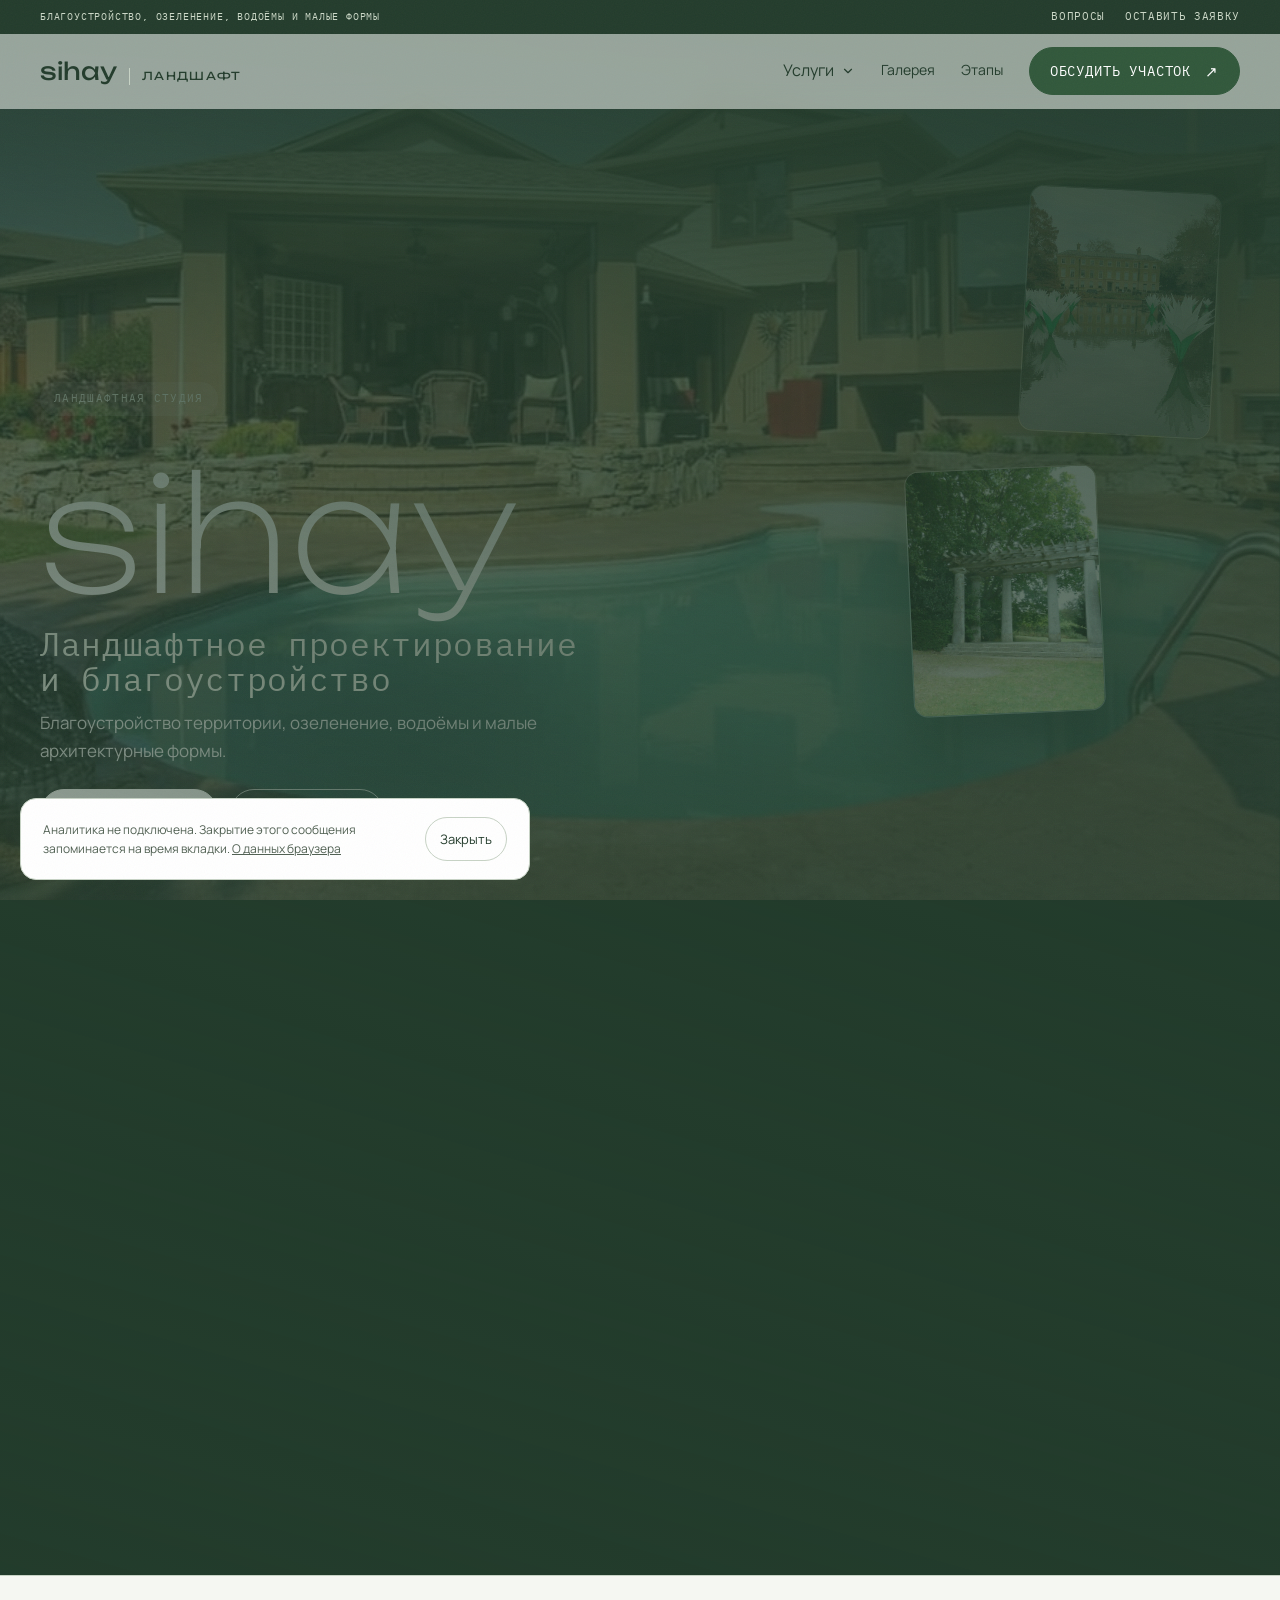
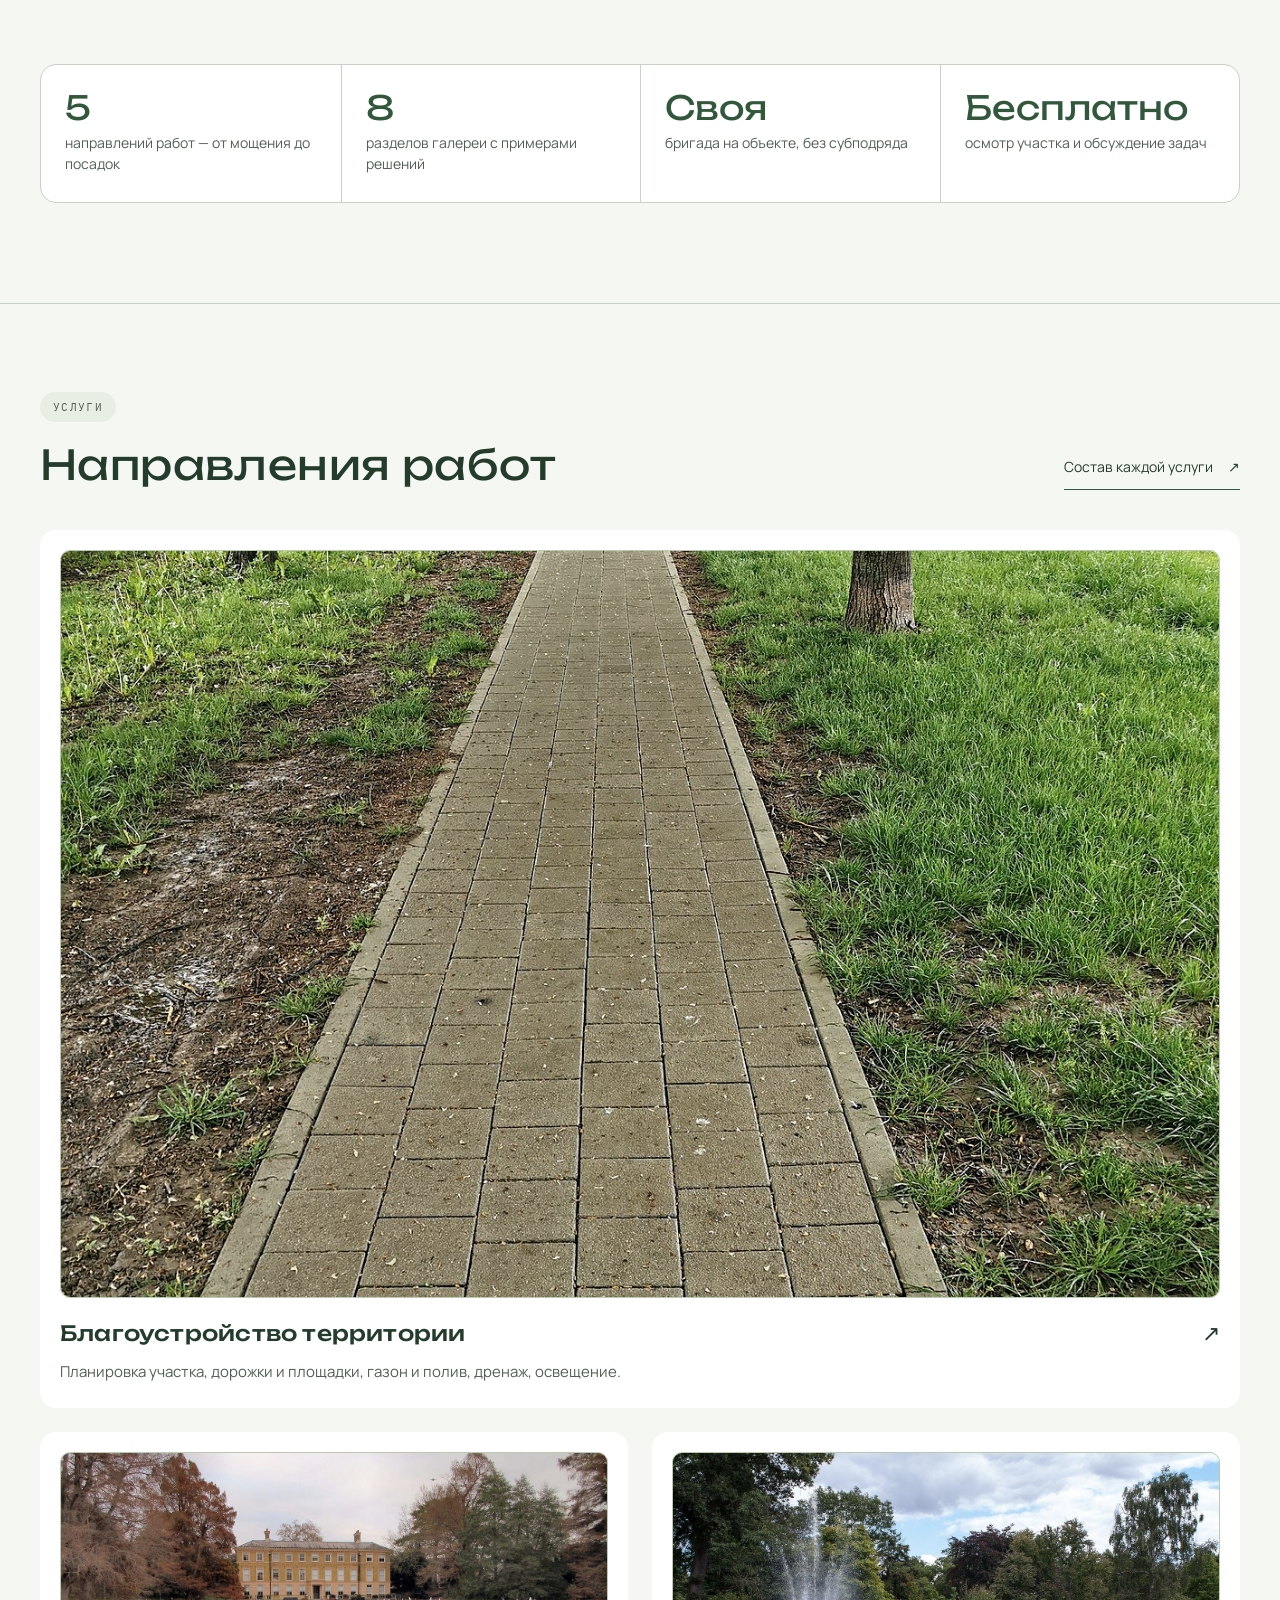
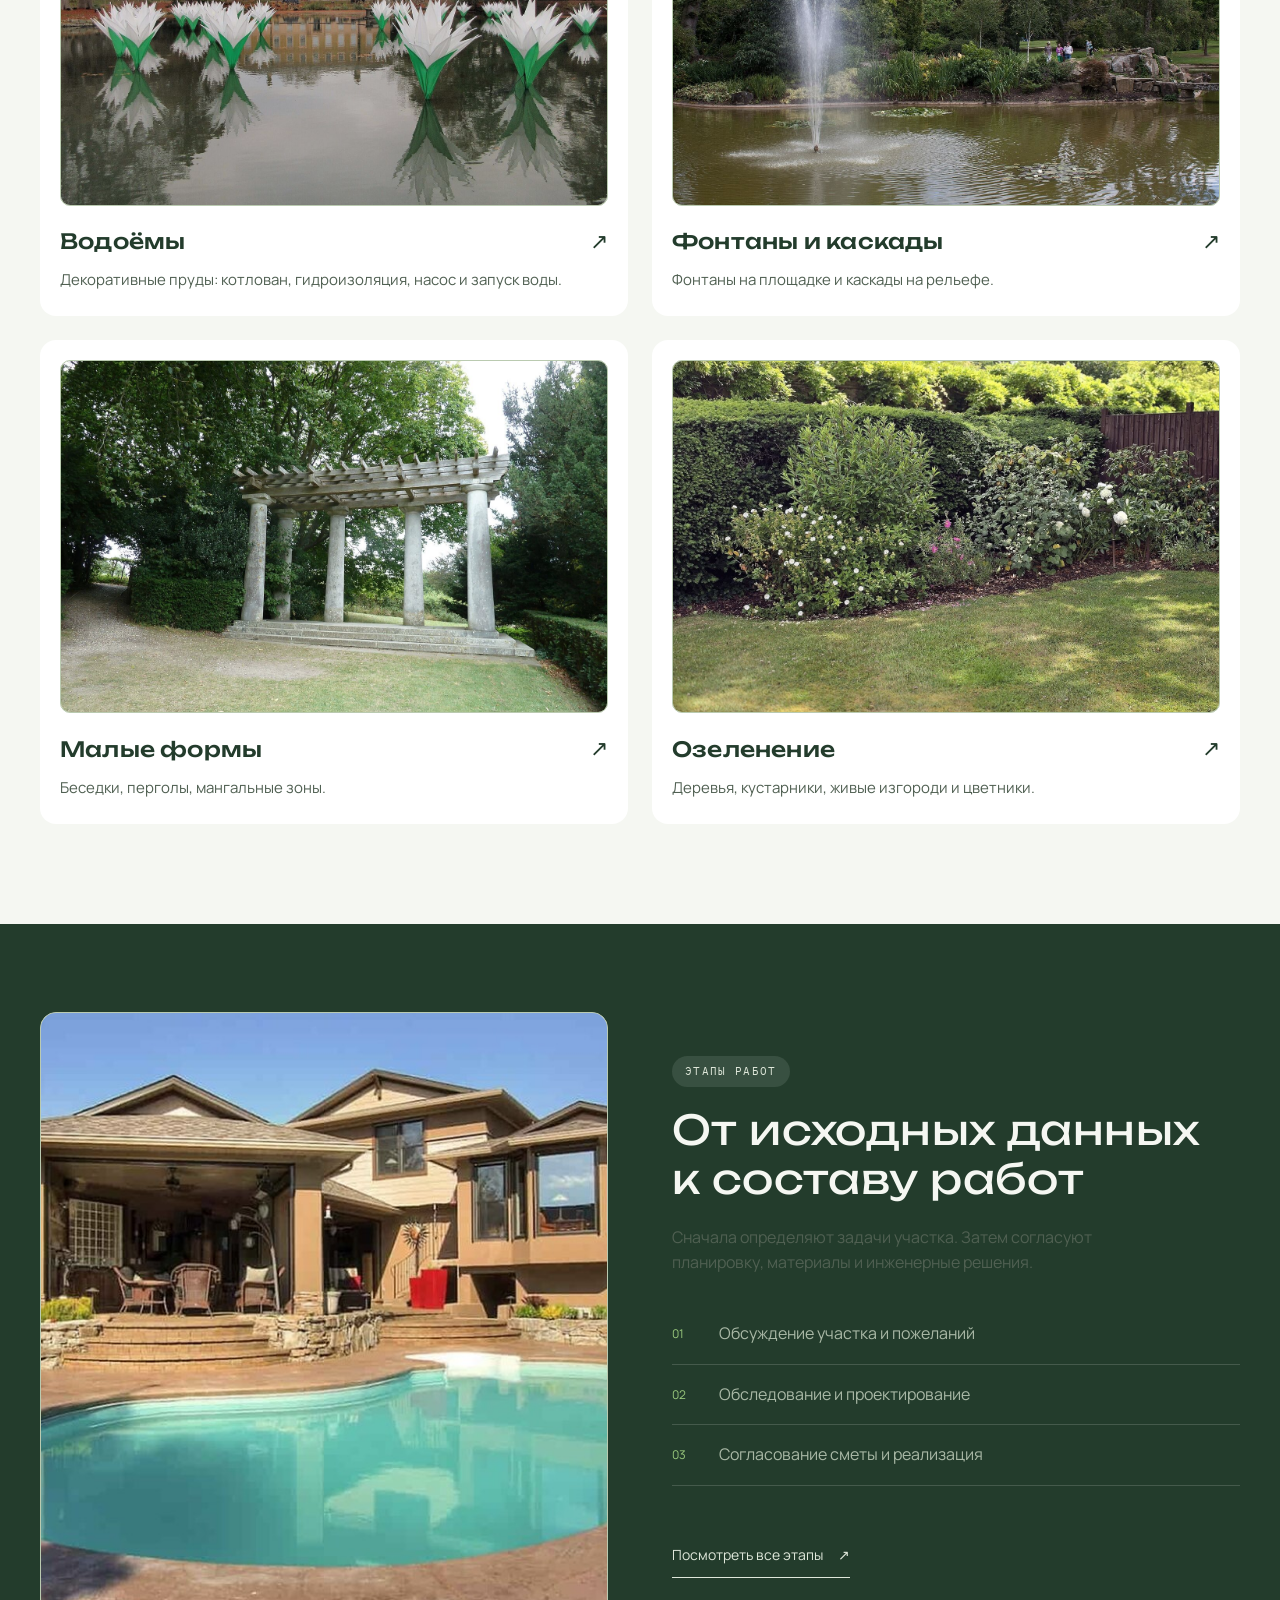
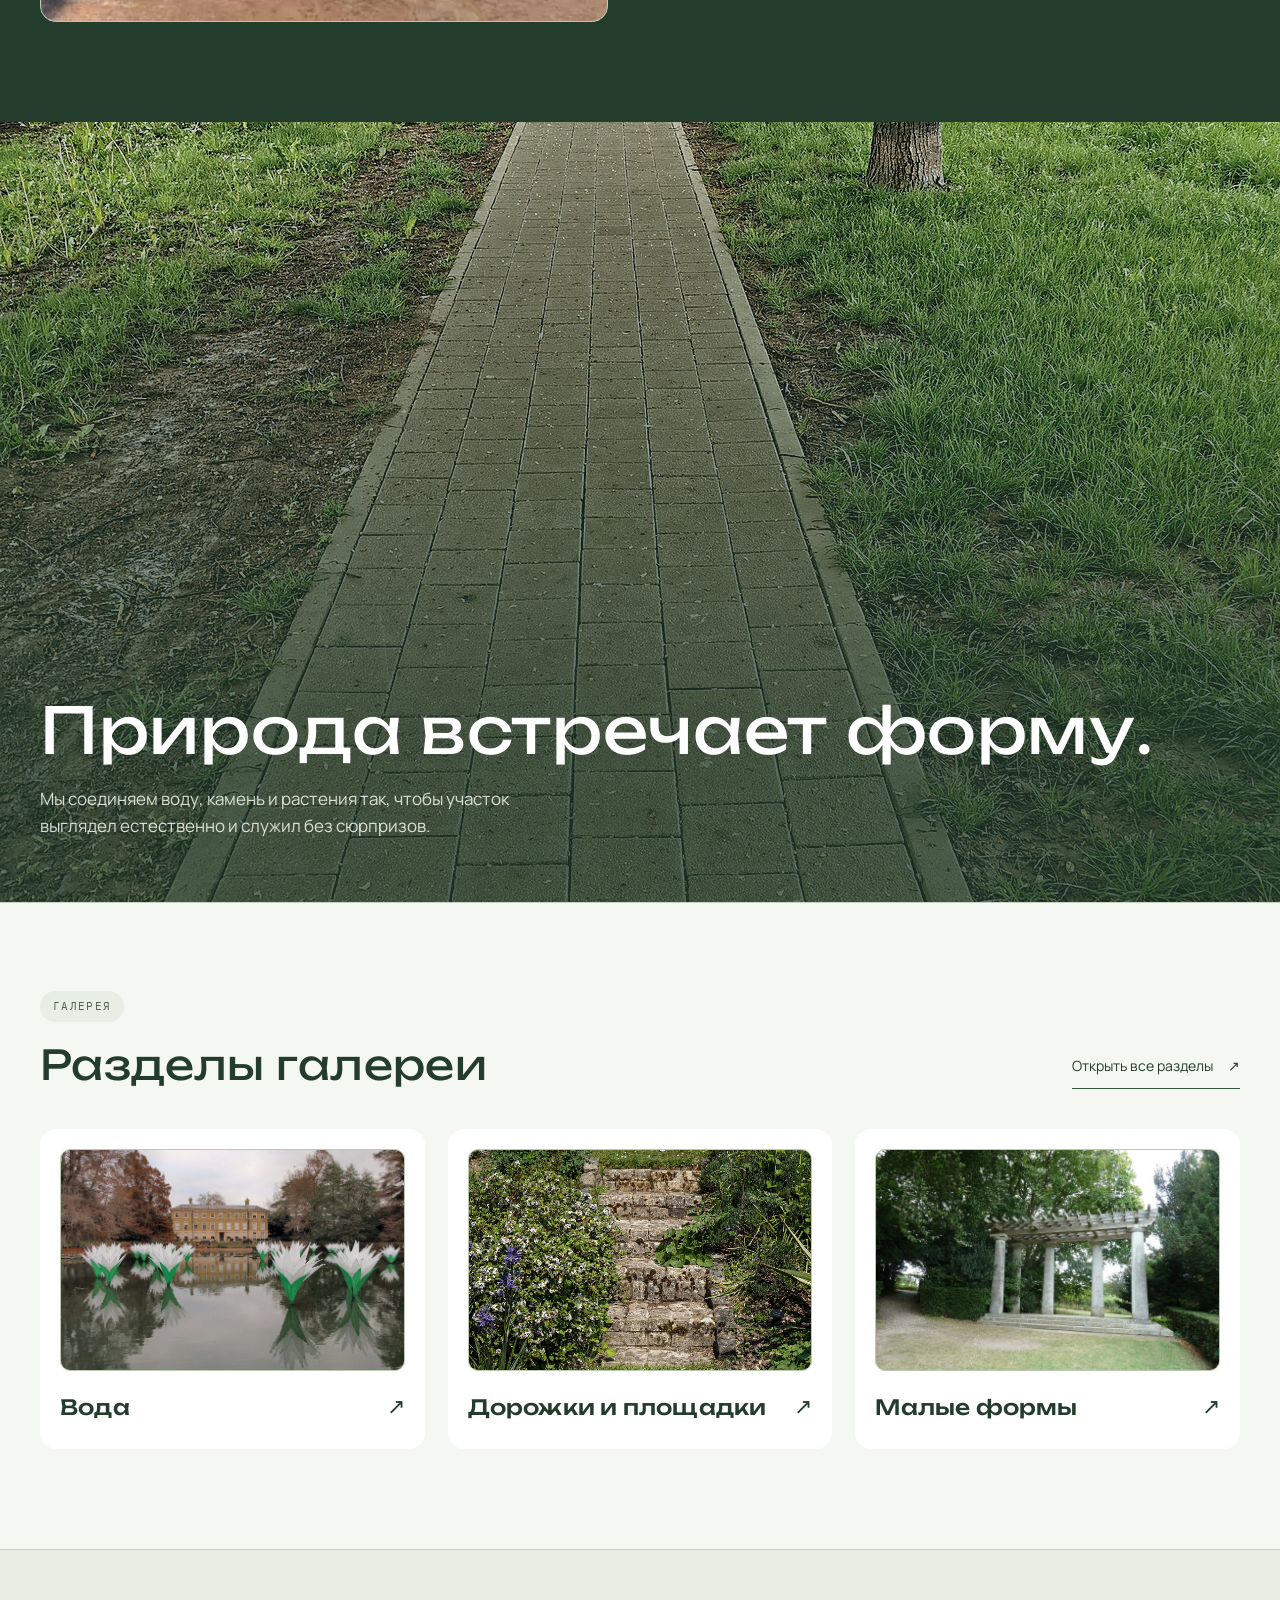
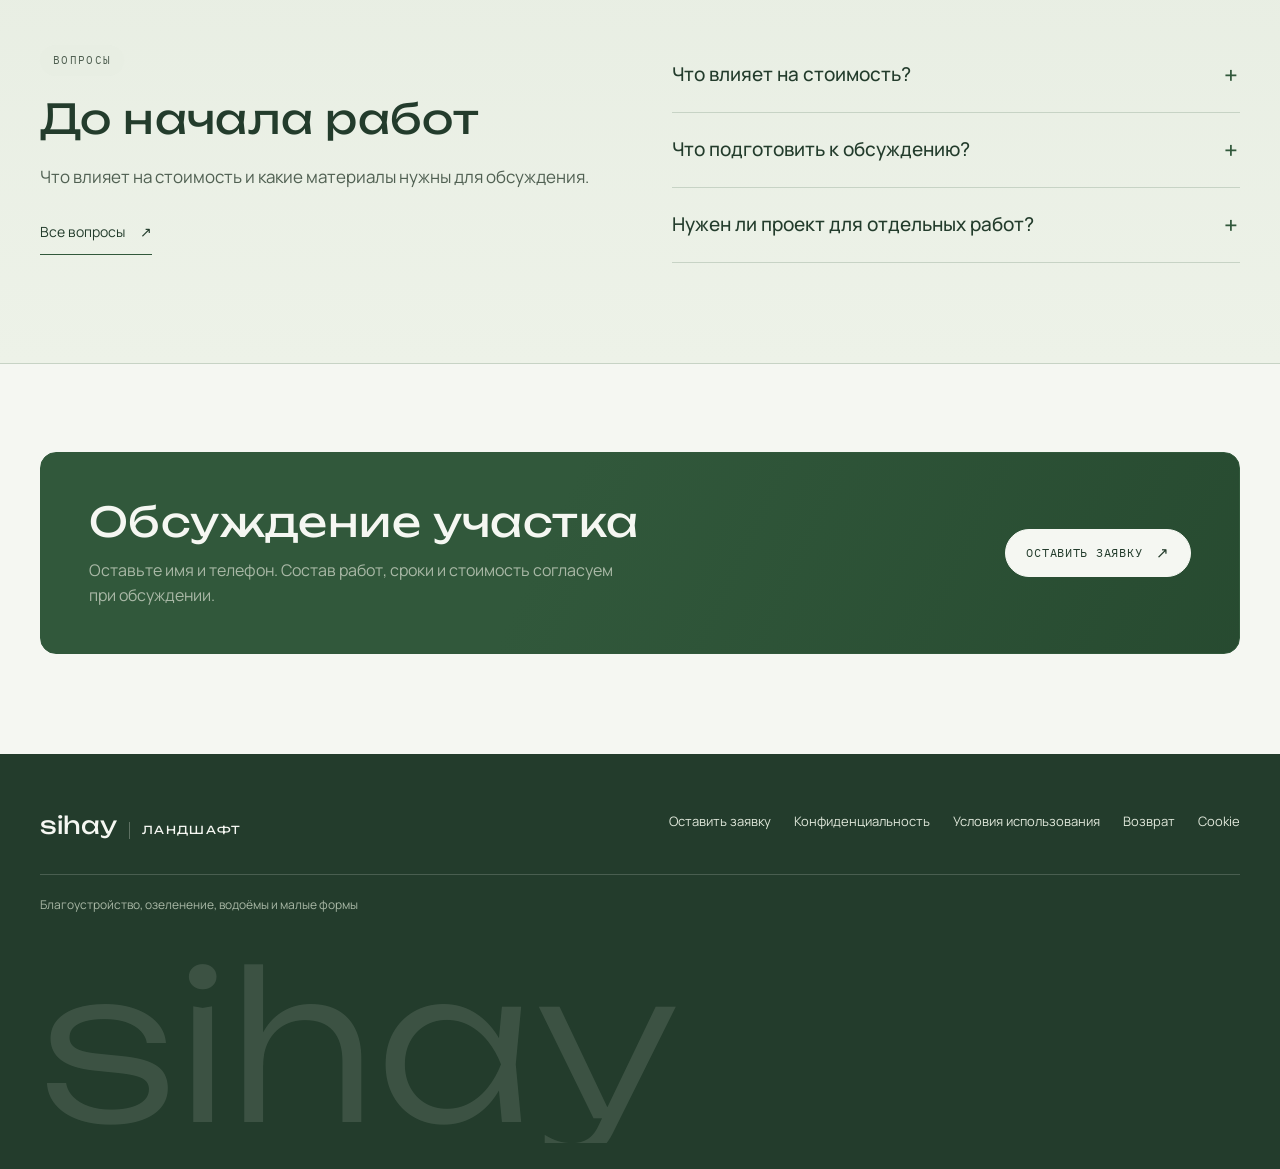
==== index.html @ 1876ee0a "evasion-style homepage: sticky hero collage with giant wordmark, facts strip, full-bleed statement" ====
<!DOCTYPE html>
<html lang="ru">
<head>
  <meta charset="UTF-8">
  <meta name="viewport" content="width=device-width, initial-scale=1.0">
  <meta name="theme-color" content="#f5f7f2">
  <meta name="description" content="sihay: благоустройство территории, озеленение, водоёмы, фонтаны и каскады, малые архитектурные формы.">
  <title>sihay · Благоустройство, озеленение, водоёмы и малые формы</title>
  <meta property="og:title" content="sihay — ландшафтное проектирование и благоустройство">
  <meta property="og:description" content="Ландшафтная студия sihay: благоустройство территории, озеленение, водоёмы, фонтаны и каскады, малые архитектурные формы.">
  <meta property="og:type" content="website">
  <meta property="og:url" content="https://kgitufufufyf-sys.github.io/terra-sad/">
  <link rel="icon" type="image/svg+xml" href="favicon.svg">
  <link rel="icon" type="image/svg+xml" href="favicon.svg"><link rel="stylesheet" href="styles.css?v=20261010-evasion">
  <script src="script.js?v=20261010-evasion" defer></script>
</head>
<body class="home">
<a class="skip" href="#content">К содержанию</a>
<header class="header">
  <div class="utility"><div class="wrap utility-inner"><span class="utility-tag">Благоустройство, озеленение, водоёмы и малые формы</span><nav class="utility-links" aria-label="Служебные ссылки"><a href="faq.html">Вопросы</a><a href="contacts.html">Оставить заявку</a></nav></div></div>
  <div class="wrap header-inner">
    <a class="logo" href="index.html" translate="no">sihay<span>ландшафт</span></a>
    <nav class="nav" id="nav" aria-label="Основная навигация">
      <div class="has-menu">
        <a href="services.html" aria-haspopup="true">Услуги<svg class="caret" viewBox="0 0 24 24" fill="none" stroke="currentColor" stroke-width="2" stroke-linecap="round" stroke-linejoin="round" aria-hidden="true"><path d="m6 9 6 6 6-6"/></svg></a>
        <div class="menu-panel">
          <a class="menu-link" href="services.html#blago"><strong>Благоустройство территории</strong><span>Покрытия, газон, полив, дренаж, свет</span></a>
          <a class="menu-link" href="services.html#vodoemy"><strong>Водоёмы</strong><span>Декоративные пруды</span></a>
          <a class="menu-link" href="services.html#fontany"><strong>Фонтаны и каскады</strong><span>Движущаяся вода на участке</span></a>
          <a class="menu-link" href="services.html#maf"><strong>Малые формы</strong><span>Беседки, перголы, мангальные зоны</span></a>
          <a class="menu-link" href="services.html#ozelenenie"><strong>Озеленение</strong><span>Деревья, кустарники, цветники</span></a>
          <a class="menu-all" href="services.html">Все услуги</a>
        </div>
      </div>
      <a href="works.html">Галерея</a>
      <a href="process.html">Этапы</a>
      <a class="btn btn-dark" href="contacts.html">Обсудить участок</a>
    </nav>
    <button class="burger" id="burger" type="button" aria-label="Открыть меню" aria-controls="nav" aria-expanded="false"><span></span><span></span></button>
  </div>
</header>
<main id="content">
  <section class="hero hero-v2" aria-labelledby="hero-title">
    <div class="hero-stick">
      <img class="hero-photo" src="img/yard.jpg" alt="" width="1280" height="636" fetchpriority="high">
      <div class="hero-side hero-side-a" aria-hidden="true"><img src="img/pond.jpg" alt="" loading="lazy" width="1400" height="933"></div>
      <div class="hero-side hero-side-b" aria-hidden="true"><img src="img/pergola.jpg" alt="" loading="lazy" width="1400" height="933"></div>
      <div class="hero-veil" aria-hidden="true"></div>
      <div class="wrap hero-copy">
        <p class="kicker">Ландшафтная студия</p>
        <p class="hero-giant" aria-hidden="true">sihay</p>
        <h1 id="hero-title">Ландшафтное проектирование и&nbsp;благоустройство</h1>
        <p class="lead">Благоустройство территории, озеленение, водоёмы и малые архитектурные формы.</p>
        <div class="hero-actions"><a class="btn btn-dark" href="services.html">Выбрать услугу</a><a class="btn btn-line" href="process.html">Этапы работ</a></div>
      </div>
    </div>
  </section>
  <section class="section specs-strip" aria-label="Ключевые факты">
    <div class="wrap specs">
      <div class="spec" data-reveal><strong>5</strong><span>направлений работ — от мощения до посадок</span></div>
      <div class="spec" data-reveal><strong>8</strong><span>разделов галереи с примерами решений</span></div>
      <div class="spec" data-reveal><strong>Своя</strong><span>бригада на объекте, без субподряда</span></div>
      <div class="spec" data-reveal><strong>Бесплатно</strong><span>осмотр участка и обсуждение задач</span></div>
    </div>
  </section>
  <section class="section" id="services" aria-labelledby="services-title">
    <div class="wrap">
      <div class="section-head"><div><span class="eyebrow">Услуги</span><h2 id="services-title">Направления работ</h2></div><a class="text-link" href="services.html">Состав каждой услуги</a></div>
      <div class="grid services-grid">
        <a class="service-tile tile-wide" href="services.html#blago"><div class="ph has-img" data-reveal><img src="img/path.jpg" alt="Плиточная дорожка в парке" loading="lazy" width="1280" height="1707"></div><div class="tile-body"><div class="tile-title"><h3>Благоустройство территории</h3></div><p>Планировка участка, дорожки и площадки, газон и полив, дренаж, освещение.</p></div></a>
        <a class="service-tile" href="services.html#vodoemy"><div class="ph has-img" data-reveal><img src="img/pond.jpg" alt="Пруд с кувшинками" loading="lazy" width="1400" height="933"></div><div class="tile-title"><h3>Водоёмы</h3></div><p>Декоративные пруды: котлован, гидроизоляция, насос и запуск воды.</p></a>
        <a class="service-tile" href="services.html#fontany"><div class="ph has-img" data-reveal><img src="img/fountain.jpg" alt="Фонтан в саду" loading="lazy" width="1400" height="933"></div><div class="tile-title"><h3>Фонтаны и каскады</h3></div><p>Фонтаны на площадке и каскады на рельефе.</p></a>
        <a class="service-tile" href="services.html#maf"><div class="ph has-img" data-reveal><img src="img/pergola.jpg" alt="Деревянная пергола" loading="lazy" width="1400" height="933"></div><div class="tile-title"><h3>Малые формы</h3></div><p>Беседки, перголы, мангальные зоны.</p></a>
        <a class="service-tile" href="services.html#ozelenenie"><div class="ph has-img" data-reveal><img src="img/plants.jpg" alt="Цветник и кустарники вдоль газона" loading="lazy" width="1400" height="933"></div><div class="tile-title"><h3>Озеленение</h3></div><p>Деревья, кустарники, живые изгороди и цветники.</p></a>
      </div>
    </div>
  </section>
  <section class="section section-dark" aria-labelledby="process-title">
    <div class="wrap split">
      <div class="ph ph-tall has-img" role="img" aria-label="Благоустроенный участок с газоном и площадкой" data-reveal><img src="img/yard.jpg" alt="" loading="lazy" width="1280" height="636"></div>
      <div class="editorial-copy"><span class="eyebrow">Этапы работ</span><h2 id="process-title">От исходных данных<br>к составу работ</h2><p>Сначала определяют задачи участка. Затем согласуют планировку, материалы и инженерные решения.</p><ol class="number-list"><li><span>01</span>Обсуждение участка и пожеланий</li><li><span>02</span>Обследование и проектирование</li><li><span>03</span>Согласование сметы и реализация</li></ol><a class="text-link" href="process.html">Посмотреть все этапы</a></div>
    </div>
  </section>
  <section class="statement" aria-labelledby="statement-title">
    <img src="img/path.jpg" alt="" loading="lazy" width="1280" height="1707">
    <div class="statement-veil" aria-hidden="true"></div>
    <div class="wrap statement-copy" data-reveal>
      <h2 id="statement-title">Природа встречает форму.</h2>
      <p>Мы соединяем воду, камень и растения так, чтобы участок выглядел естественно и служил без сюрпризов.</p>
    </div>
  </section>
  <section class="section" aria-labelledby="gallery-title">
    <div class="wrap">
      <div class="section-head"><div><span class="eyebrow">Галерея</span><h2 id="gallery-title">Разделы галереи</h2></div><a class="text-link" href="works.html">Открыть все разделы</a></div>
      <div class="grid grid-three">
        <a class="service-tile" href="works.html?category=water"><div class="ph has-img" data-reveal><img src="img/pond.jpg" alt="Пруд с кувшинками" loading="lazy" width="1400" height="933"></div><div class="tile-title"><h3>Вода</h3></div></a>
        <a class="service-tile" href="works.html?category=blago"><div class="ph has-img" data-reveal><img src="img/steps.jpg" alt="Каменные ступени в саду" loading="lazy" width="1280" height="853"></div><div class="tile-title"><h3>Дорожки и площадки</h3></div></a>
        <a class="service-tile" href="works.html?category=maf"><div class="ph has-img" data-reveal><img src="img/pergola.jpg" alt="Деревянная пергола" loading="lazy" width="1400" height="933"></div><div class="tile-title"><h3>Малые формы</h3></div></a>
      </div>
    </div>
  </section>
  <section class="section section-soft" aria-labelledby="faq-title"><div class="wrap split"><div><span class="eyebrow">Вопросы</span><h2 id="faq-title">До начала работ</h2><p class="lead" style="margin-top:20px">Что влияет на стоимость и какие материалы нужны для обсуждения.</p><a class="text-link" style="margin-top:20px" href="faq.html">Все вопросы</a></div><div class="faq"><details><summary>Что влияет на стоимость?</summary><p>Площадь, рельеф, состояние грунта, материалы и состав работ. Итоговую смету составляют для конкретного участка.</p></details><details><summary>Что подготовить к обсуждению?</summary><p>План участка, фотографии, перечень существующих построек и список задач. Точный адрес и документы на собственность на этом этапе не нужны.</p></details><details><summary>Нужен ли проект для отдельных работ?</summary><p>Это зависит от задачи. Дренаж, мощение и полив связаны с рельефом и другими системами участка; объём проектирования определяют перед реализацией.</p></details></div></div></section>
  <section class="section"><div class="wrap feature-banner"><div><h2>Обсуждение участка</h2><p>Оставьте имя и телефон. Состав работ, сроки и стоимость согласуем при обсуждении.</p></div><a class="btn btn-dark" href="contacts.html">Оставить заявку</a></div></section>
</main>
<footer class="footer"><div class="wrap footer-top"><a class="logo" href="index.html" translate="no">sihay<span>ландшафт</span></a><nav class="footer-links" aria-label="Документы и контакты"><a href="contacts.html">Оставить заявку</a><a href="privacy.html">Конфиденциальность</a><a href="terms.html">Условия использования</a><a href="refund.html">Возврат</a><a href="cookies.html">Cookie</a></nav></div><div class="wrap footer-bottom">Благоустройство, озеленение, водоёмы и малые формы</div><div class="wrap"><p class="footer-giant" aria-hidden="true">sihay</p></div></footer>
<aside class="cookie" id="cookie" hidden aria-label="Данные браузера"><p>Аналитика не подключена. Закрытие этого сообщения запоминается на время вкладки. <a href="cookies.html">О данных браузера</a></p><button id="cookieOk" type="button">Закрыть</button></aside>
</body>
</html>
---- styles.css ----
@font-face { font-family: "Manrope"; src: url("fonts/manrope-cyrillic.woff2") format("woff2"); font-weight: 200 800; font-style: normal; font-display: swap; unicode-range: U+0301, U+0400-045F, U+0490-0491, U+04B0-04B1, U+2116; }
@font-face { font-family: "Manrope"; src: url("fonts/manrope-latin.woff2") format("woff2"); font-weight: 200 800; font-style: normal; font-display: swap; unicode-range: U+0000-00FF, U+0131, U+0152-0153, U+02BB-02BC, U+02C6, U+02DA, U+02DC, U+0304, U+0308, U+0329, U+2000-206F, U+20AC, U+2122, U+2191, U+2193, U+2212, U+2215, U+FEFF, U+FFFD; }
@font-face { font-family: "Prata"; src: url("fonts/prata-cyrillic.woff2") format("woff2"); font-weight: 400; font-style: normal; font-display: swap; unicode-range: U+0301, U+0400-045F, U+0490-0491, U+04B0-04B1, U+2116; }
@font-face { font-family: "Prata"; src: url("fonts/prata-latin.woff2") format("woff2"); font-weight: 400; font-style: normal; font-display: swap; unicode-range: U+0000-00FF, U+0131, U+0152-0153, U+02BB-02BC, U+02C6, U+02DA, U+02DC, U+0304, U+0308, U+0329, U+2000-206F, U+20AC, U+2122, U+2191, U+2193, U+2212, U+2215, U+FEFF, U+FFFD; }
@font-face { font-family: "Unbounded"; src: url("fonts/unbounded-cyrillic.woff2") format("woff2"); font-weight: 200 900; font-style: normal; font-display: swap; unicode-range: U+0301, U+0400-045F, U+0490-0491, U+04B0-04B1, U+2116; }
@font-face { font-family: "Unbounded"; src: url("fonts/unbounded-latin.woff2") format("woff2"); font-weight: 200 900; font-style: normal; font-display: swap; unicode-range: U+0000-00FF, U+0131, U+0152-0153, U+02BB-02BC, U+02C6, U+02DA, U+02DC, U+0304, U+0308, U+0329, U+2000-206F, U+20AC, U+2122, U+2191, U+2193, U+2212, U+2215, U+FEFF, U+FFFD; }
@font-face { font-family: "IBM Plex Mono"; src: url("fonts/ibmplexmono-400-cyrillic.woff2") format("woff2"); font-weight: 400; font-style: normal; font-display: swap; unicode-range: U+0301, U+0400-045F, U+0490-0491, U+04B0-04B1, U+2116; }
@font-face { font-family: "IBM Plex Mono"; src: url("fonts/ibmplexmono-400-latin.woff2") format("woff2"); font-weight: 400; font-style: normal; font-display: swap; unicode-range: U+0000-00FF, U+0131, U+0152-0153, U+02BB-02BC, U+02C6, U+02DA, U+02DC, U+0304, U+0308, U+0329, U+2000-206F, U+20AC, U+2122, U+2191, U+2193, U+2212, U+2215, U+FEFF, U+FFFD; }
@font-face { font-family: "IBM Plex Mono"; src: url("fonts/ibmplexmono-500-cyrillic.woff2") format("woff2"); font-weight: 500; font-style: normal; font-display: swap; unicode-range: U+0301, U+0400-045F, U+0490-0491, U+04B0-04B1, U+2116; }
@font-face { font-family: "IBM Plex Mono"; src: url("fonts/ibmplexmono-500-latin.woff2") format("woff2"); font-weight: 500; font-style: normal; font-display: swap; unicode-range: U+0000-00FF, U+0131, U+0152-0153, U+02BB-02BC, U+02C6, U+02DA, U+02DC, U+0304, U+0308, U+0329, U+2000-206F, U+20AC, U+2122, U+2191, U+2193, U+2212, U+2215, U+FEFF, U+FFFD; }
:root {
  --bg: #f5f7f2;
  --surface: #ffffff;
  --ink: #233c2c;
  --muted: #506052;
  --line: #c7d3c5;
  --accent: #31583b;
  --soft: #e8eee3;
  --font: "Manrope", "Segoe UI", Helvetica, Arial, sans-serif;
  --font-display: "Unbounded", "Manrope", Helvetica, Arial, sans-serif;
  --font-mono: "IBM Plex Mono", ui-monospace, "Courier New", monospace;
  --ease: cubic-bezier(.16, 1, .3, 1);
  --ease-out: cubic-bezier(.23, 1, .32, 1);
}
* { box-sizing: border-box; }
::selection { background: var(--accent); color: #fff; }
html { scroll-behavior: smooth; scroll-padding-top: 124px; }
body { margin: 0; background: var(--bg); color: var(--ink); font: 16px/1.6 var(--font); -webkit-font-smoothing: antialiased; }
body::after { content: ""; position: fixed; inset: 0; z-index: 90; pointer-events: none; opacity: .04; background-image: url("data:image/svg+xml;utf8,<svg xmlns='http://www.w3.org/2000/svg' width='160' height='160'><filter id='n'><feTurbulence type='fractalNoise' baseFrequency='.9' numOctaves='2'/></filter><rect width='160' height='160' filter='url(%23n)'/></svg>"); }
body.menu-open { overflow: hidden; }
[hidden] { display: none !important; }
a { color: inherit; text-decoration: none; }
button, input { font: inherit; color: inherit; }
button, a, summary { touch-action: manipulation; }
button { cursor: pointer; }
img { max-width: 100%; display: block; }
h1, h2, h3, p { margin: 0; }
h1, h2, h3 { font-family: var(--font-display); font-weight: 400; text-wrap: balance; letter-spacing: .01em; }
h1 { font-size: clamp(36px, 4.8vw, 62px); line-height: 1.16; }
h2 { font-size: clamp(28px, 3.2vw, 42px); line-height: 1.2; }
h3 { font-size: 21px; line-height: 1.35; }
p { text-wrap: pretty; }
:where(a, button, input, summary):focus-visible { outline: 3px solid #658547; outline-offset: 5px; }
.wrap { width: min(1200px, calc(100% - 64px)); margin-inline: auto; }
:where(.grid, .split, .header-inner, .section-head) > * { min-width: 0; }
.skip { position: fixed; z-index: 100; top: 10px; left: 16px; padding: 12px 20px; background: white; transform: translateY(-150%); }
.skip:focus { transform: none; }
.header { position: fixed; inset: 0 0 auto; z-index: 30; background: rgba(245,247,242,.78); border-bottom: 1px solid var(--line); -webkit-backdrop-filter: blur(12px); backdrop-filter: blur(12px); transition: background-color .25s ease; }
.home .header:not(.scrolled) { background: rgba(245,247,242,.55); border-color: transparent; }
.utility { background: var(--ink); color: #cdd9c8; }
.utility-inner { display: flex; justify-content: space-between; align-items: center; gap: 20px; min-height: 34px; }
.utility-tag { font-family: var(--font-mono); font-size: 10px; letter-spacing: .08em; text-transform: uppercase; white-space: nowrap; overflow: hidden; text-overflow: ellipsis; }
.utility-links { display: flex; gap: 20px; flex-shrink: 0; }
.utility-links a { font-family: var(--font-mono); font-size: 11px; letter-spacing: .06em; text-transform: uppercase; min-height: 34px; display: flex; align-items: center; }
.utility-links a:hover, .utility-links a[aria-current="page"] { color: #fff; }
.header-inner { display: flex; align-items: center; justify-content: space-between; gap: 32px; height: 74px; }
.has-menu { position: relative; }
.has-menu > a { display: inline-flex; align-items: center; gap: 7px; min-height: 44px; border-bottom: 1px solid transparent; }
.has-menu > a:hover, .has-menu > a[aria-current="page"] { color: var(--accent); border-color: var(--accent); }
.caret { width: 14px; height: 14px; transition: transform .2s var(--ease-out); }
.has-menu:hover .caret, .has-menu:focus-within .caret { transform: rotate(180deg); }
.menu-panel { position: absolute; top: 100%; left: 50%; translate: -50% 0; width: min(340px, calc(100vw - 48px)); padding: 8px; background: var(--surface); border: 1px solid var(--line); border-radius: 14px; opacity: 0; visibility: hidden; transform: translateY(8px); transition: opacity .2s var(--ease-out), transform .2s var(--ease-out), visibility 0s linear .2s; }
.has-menu:hover .menu-panel, .has-menu:focus-within .menu-panel { opacity: 1; visibility: visible; transform: translateY(0); transition-delay: 0s; }
.menu-link { display: grid; gap: 2px; padding: 10px 12px; border-radius: 9px; }
.menu-link:hover { background: var(--soft); }
.menu-link strong { font-size: 14px; font-weight: 500; }
.menu-link span { font-size: 12.5px; color: var(--muted); line-height: 1.45; }
.menu-all { display: block; margin-top: 6px; padding: 10px 12px 6px; border-top: 1px solid var(--line); font-family: var(--font-mono); font-size: 11px; letter-spacing: .06em; text-transform: uppercase; color: var(--accent); }
.menu-all:hover { color: #12371b; }
.logo { display: inline-flex; align-items: baseline; gap: 12px; font-family: var(--font-display); font-size: 24px; font-weight: 400; letter-spacing: 0; flex-shrink: 0; }
.logo span { padding-left: 12px; border-left: 1px solid var(--line); font-size: 11px; font-weight: 400; letter-spacing: .12em; text-transform: uppercase; }
.nav { display: flex; align-items: center; gap: 26px; }
.nav > a { font-size: 14px; }
.nav > a:not(.btn) { min-height: 44px; display: flex; align-items: center; border-bottom: 1px solid transparent; }
.nav > a:not(.btn):hover, .nav > a[aria-current="page"]:not(.btn) { color: var(--accent); border-color: var(--accent); }
.btn { display: inline-flex; justify-content: center; align-items: center; gap: 14px; min-height: 48px; padding: 12px 20px; border: 1px solid var(--accent); border-radius: 999px; font-family: var(--font-mono); font-size: 12px; letter-spacing: .06em; text-transform: uppercase; line-height: 1.35; background: transparent; transition: background-color .2s ease, color .2s ease, border-color .2s ease, transform 160ms var(--ease-out); }
.btn::after { content: "\2197"; font-size: 15px; line-height: 1; transition: transform 160ms var(--ease-out); }
.btn:hover::after { transform: translate(2px, -2px); }
.btn-dark { background: var(--accent); color: #fff; }
.btn-dark:hover { background: #233e2a; }
.btn-line:hover { background: var(--soft); }
.btn:active { transform: scale(.97); }
.btn[disabled] { opacity: .6; cursor: wait; }
.burger { display: none; width: 46px; height: 46px; padding: 10px; border: 0; background: transparent; }
.burger span { display: block; height: 2px; margin: 6px 0; background: var(--ink); transition: transform .2s ease; }
.burger[aria-expanded="true"] span:first-child { transform: translateY(4px) rotate(45deg); }
.burger[aria-expanded="true"] span:last-child { transform: translateY(-4px) rotate(-45deg); }
.hero { position: relative; overflow: hidden; background: var(--ink); padding: clamp(140px, 16vh, 190px) 0 88px; }
.hero::before { content: ""; position: absolute; inset: 0; background: linear-gradient(196deg, rgba(35,60,44,.92) 8%, rgba(35,60,44,.62) 46%, rgba(35,60,44,.34) 78%, rgba(35,60,44,.52)); z-index: 1; }
.hero-photo { position: absolute; inset: 0; width: 100%; height: 100%; object-fit: cover; object-position: center 62%; display: block; filter: saturate(.82) contrast(.98); }
.hero-copy { position: relative; z-index: 2; padding: 0 0 24px; }
.hero h1 { max-width: 980px; color: #f5f7f2; font-size: clamp(42px, 6.4vw, 84px); line-height: 1.05; }
.hero .lead { max-width: 540px; margin-top: 25px; }
.hero .lead { color: rgba(245,247,242,.88); }
.kicker { display: inline-flex; align-items: center; padding: 8px 14px; border-radius: 999px; background: rgba(245,247,242,.12); color: #dfe7da; font-family: var(--font-mono); font-size: 11px; letter-spacing: .12em; text-transform: uppercase; margin: 0 0 26px; }
.hero-actions { display: flex; gap: 12px; flex-wrap: wrap; margin-top: 30px; }
.hero .btn-dark { background: #f5f7f2; border-color: #f5f7f2; color: var(--ink); }
.hero .btn-dark:hover { background: var(--soft); border-color: var(--soft); }
.hero .btn-line { background: transparent; border-color: rgba(245,247,242,.65); color: #f5f7f2; }
.hero .btn-line:hover { background: rgba(245,247,242,.14); }
.home .hero-copy > * { animation: heroRise .6s var(--ease-out) both; }
.home .hero-copy > *:nth-child(2) { animation-delay: 90ms; }
.home .hero-copy > *:nth-child(3) { animation-delay: 180ms; }
@keyframes heroRise { from { opacity: 0; transform: translateY(18px); } }

.hero-v2 { padding: 0; height: 175svh; }
.hero-stick { position: sticky; top: 0; height: 100svh; overflow: hidden; }
.hero-stick .hero-photo { animation: kenburns 26s var(--ease-out) infinite alternate; }
.hero-veil { position: absolute; inset: 0; z-index: 1; background: linear-gradient(180deg, rgba(35,60,44,.78), rgba(35,60,44,.3) 42%, rgba(35,60,44,.72)); }
.hero-side { position: absolute; z-index: 2; width: clamp(130px, 15vw, 220px); aspect-ratio: .78; border-radius: 14px; overflow: hidden; border: 1px solid rgba(245,247,242,.4); box-shadow: 0 30px 70px rgba(8,20,12,.4); opacity: .96; }
.hero-side img { width: 100%; height: 100%; object-fit: cover; }
.hero-side-a { right: 5%; top: 21%; transform: rotate(3deg); }
.hero-side-b { right: 14%; top: 52%; transform: rotate(-2.5deg); }
.hero-v2 .hero-copy { position: absolute; inset: auto 0 0; z-index: 3; padding-bottom: clamp(40px, 7vh, 84px); will-change: transform, opacity; }
.hero-giant { font-family: var(--font-display); font-weight: 200; font-size: clamp(58px, 12.5vw, 210px); line-height: .92; letter-spacing: .01em; color: rgba(245,247,242,.94); margin: 18px 0 20px; }
.hero-v2 h1 { font-size: clamp(22px, 2.6vw, 34px); font-family: var(--font-mono); font-weight: 400; letter-spacing: .02em; color: #e7eee2; text-transform: none; max-width: 640px; }
.hero-v2 .lead { margin-top: 12px; }
.hero-v2 .hero-actions { margin-top: 24px; }
.hero-v2 .home-anim > * { animation: heroRise .7s var(--ease-out) both; }

.specs { display: grid; grid-template-columns: repeat(4, minmax(0, 1fr)); gap: 0; border: 1px solid var(--line); border-radius: 16px; overflow: hidden; background: var(--surface); }
.spec { display: grid; gap: 6px; align-content: start; padding: 26px 24px 28px; }
.spec + .spec { border-left: 1px solid var(--line); }
.spec strong { font-family: var(--font-display); font-weight: 400; font-size: clamp(26px, 2.6vw, 38px); line-height: 1.05; color: var(--accent); }
.spec span { color: var(--muted); font-size: 14px; line-height: 1.5; }

.statement { position: relative; display: grid; align-items: end; min-height: min(88svh, 780px); overflow: hidden; }
.statement > img { position: absolute; inset: 0; width: 100%; height: 100%; object-fit: cover; filter: saturate(.85); }
.statement-veil { position: absolute; inset: 0; background: linear-gradient(180deg, rgba(35,60,44,.15), rgba(35,60,44,.72) 78%); }
.statement-copy { position: relative; z-index: 1; padding: 120px 0 clamp(40px, 7vh, 76px); color: #f0f4ec; }
.statement-copy h2 { font-size: clamp(34px, 5vw, 64px); color: #fff; }
.statement-copy p { margin-top: 16px; max-width: 52ch; font-size: 17px; color: rgba(240,244,236,.88); }
.eyebrow { display: inline-flex; align-items: center; padding: 7px 13px; border-radius: 999px; background: var(--soft); color: var(--muted); font-family: var(--font-mono); font-size: 11px; line-height: 1.5; letter-spacing: .12em; text-transform: uppercase; margin-bottom: 18px; }
.lead { max-width: 55ch; font-size: 17px; line-height: 1.65; color: var(--muted); }
.section { padding: 88px 0 100px; border-top: 1px solid var(--line); }
.section-dark { background: var(--ink); color: #a9b8a6; border-top: 0; }
.section-dark h1, .section-dark h2, .section-dark h3 { color: #f5f7f2; }
.section-dark .eyebrow { background: rgba(245,247,242,.1); color: #dfe7da; }
.section-dark .text-link { color: #dfe7da; border-color: #dfe7da; }
.section-dark .text-link:hover { color: #fff; }
.section-dark .number-list li { border-color: rgba(245,247,242,.16); }
.section-dark .number-list span { color: #9AC97D; }
.section-soft { background: linear-gradient(180deg, #e8eee3, #edf2e8); }
.section-head { display: flex; justify-content: space-between; align-items: end; gap: 36px; margin-bottom: 40px; }
.section-head .lead { max-width: 43ch; }
.section-head .text-link { flex-shrink: 0; }
.text-link { display: inline-flex; gap: 15px; align-items: center; min-height: 44px; font-size: 14px; border-bottom: 1px solid var(--accent); }
.text-link::after { content: "\2197"; transition: transform 160ms var(--ease-out); }
.text-link:hover::after { transform: translate(2px, -2px); }
.text-link:hover { color: #12371b; border-bottom-width: 2px; }
.grid { display: grid; gap: 23px; }
.grid-three { grid-template-columns: repeat(3, minmax(0, 1fr)); overflow-x: clip; }
.grid-two { grid-template-columns: repeat(2, minmax(0, 1fr)); overflow-x: clip; }
.services-grid { grid-template-columns: repeat(2, minmax(0, 1fr)); gap: 24px; overflow-x: clip; }
.tile-wide { grid-column: 1 / -1; display: grid; grid-template-columns: 1.15fr 1fr; gap: 24px; align-items: center; }
.tile-wide .ph { margin-bottom: 0; aspect-ratio: 4 / 3; }
.tile-body { min-width: 0; }
.service-tile { display: block; padding: 20px 20px 24px; background: var(--surface); border-radius: 16px; transition: transform .25s var(--ease-out); }
@media (hover: hover) and (pointer: fine) { .service-tile:hover { transform: translateY(-4px); } }
.service-tile .ph { aspect-ratio: 1.55; margin-bottom: 18px; border-radius: 10px; }
.tile-title h3 { font-weight: 500; }
.tile-title { display: flex; justify-content: space-between; align-items: center; gap: 14px; }
.tile-title::after { content: "\2197"; font-size: 22px; transition: transform 160ms var(--ease-out); }
.service-tile:hover .tile-title::after { transform: translate(2px, -2px); }
.service-tile p { margin-top: 9px; color: var(--muted); font-size: 15px; }
.ph { position: relative; display: grid; place-items: center; width: 100%; min-height: 180px; aspect-ratio: 1.4; background: #dce6d3; border: 1px solid #bacab0; border-radius: 16px; overflow: hidden; }
.ph img { position: absolute; inset: 0; width: 100%; height: 100%; object-fit: cover; filter: saturate(.88); }
.ph.has-img::after { content: none; }
.ph::after { content: "ФОТО"; color: #41533a; font-size: 12px; letter-spacing: .18em; }
.ph-tall { aspect-ratio: .93; }
.split { display: grid; grid-template-columns: 1fr 1fr; gap: 64px; align-items: center; }
.editorial-copy p { margin-top: 22px; color: var(--muted); max-width: 45ch; }
.editorial-copy .text-link { margin-top: 20px; }
.number-list { padding: 0; margin: 28px 0; list-style: none; }
.number-list li { display: flex; align-items: center; gap: 23px; border-bottom: 1px solid var(--line); padding: 17px 0; }
.number-list span { color: var(--accent); font-size: 12px; width: 24px; }
.feature-banner { border: 1px solid var(--accent); border-radius: 16px; display: flex; align-items: center; justify-content: space-between; gap: 32px; padding: 44px 48px; background: var(--accent); color: #dfe7da; }
.feature-banner h2 { color: #f5f7f2; }
.feature-banner p { margin-top: 12px; color: #a9b8a6; max-width: 55ch; }
.feature-banner .btn-dark { background: #f5f7f2; border-color: #f5f7f2; color: var(--ink); }
.feature-banner .btn-dark:hover { background: var(--soft); border-color: var(--soft); }
.feature-banner .btn-line { border-color: rgba(245,247,242,.65); color: #f5f7f2; }
.feature-banner .btn-line:hover { background: rgba(245,247,242,.14); }
.page { padding: 158px 0 84px; min-height: calc(100svh - 260px); }
.page-head { display: grid; grid-template-columns: 1.2fr .8fr; align-items: end; gap: 48px; margin-bottom: 43px; }
.breadcrumb { display: inline-block; color: var(--muted); font-size: 12px; padding: 6px 0; margin-bottom: 21px; }
.breadcrumb:hover { text-decoration: underline; }
.page-head h1 { font-size: clamp(34px, 4.4vw, 54px); }
.svc { display: grid; grid-template-columns: repeat(2, minmax(0, 1fr)); gap: 23px; }
.service-card { padding: 32px; border: 1px solid transparent; background: var(--surface); border-radius: 12px; scroll-margin-top: 106px; transition: border-color .2s ease; display: flex; flex-direction: column; }
.service-card > * { min-width: 0; }
.service-card .text-link { margin-top: auto; padding-top: 18px; align-self: flex-start; }
.service-card:target { border-color: var(--accent); }
.service-card .ph { aspect-ratio: 1.85; min-height: 160px; margin-bottom: 24px; }
.service-card h2 { font-size: 24px; }
.service-card p { color: var(--muted); margin: 17px 0; }
.service-card ul { padding-left: 19px; margin: 18px 0; color: var(--muted); font-size: 15px; }
.service-card li { margin: 7px 0; }
.service-card .text-link { margin-top: 7px; }
.gallery { display: grid; grid-template-columns: repeat(3, minmax(0, 1fr)); gap: 30px 23px; }
.gallery-card { display: block; text-align: left; padding: 0; border: 0; background: transparent; transition: transform .2s var(--ease-out); }
@media (hover: hover) and (pointer: fine) { .gallery-card:hover { transform: translateY(-3px); } }
.gallery-card .ph { aspect-ratio: 1.12; }
.gallery-card .ph img { filter: saturate(.82); transition: filter .35s var(--ease-out); }
@media (hover: hover) and (pointer: fine) { .gallery-card:hover .ph img { filter: none; } }
.gallery-card h2, .gallery-card h3 { font-size: 19px; margin-top: 15px; }
.gallery-card p { color: var(--muted); font-size: 14px; margin-top: 6px; }
.gallery-card:hover .ph, .service-tile:hover .ph { border-color: var(--accent); }
.filters { display: flex; gap: 9px; flex-wrap: wrap; margin: 25px 0; }
.chip { min-height: 44px; padding: 10px 14px; border: 1px solid var(--line); border-radius: 999px; background: transparent; font-family: var(--font-mono); font-size: 11px; letter-spacing: .06em; text-transform: uppercase; transition: background-color .15s ease, border-color .15s ease, color .15s ease; }
.chip:hover { border-color: var(--accent); }
.chip[aria-pressed="true"] { background: var(--accent); border-color: var(--accent); color: white; }
.gallery-note { margin-bottom: 28px; max-width: 72ch; color: var(--muted); font-size: 14px; }
.steps { list-style: none; margin: 0; padding: 0; }
.step { display: grid; grid-template-columns: 110px 1fr 1fr; gap: 32px; border-top: 1px solid var(--line); padding: 34px 0; align-items: start; }
.step:last-child { border-bottom: 1px solid var(--line); }
.step > span { font-family: var(--font-mono); font-size: 13px; color: var(--muted); padding-top: 10px; }
.step h2 { font-size: 24px; }
.step p { color: var(--muted); }
.faq { width: 100%; }
.faq details { padding: 21px 0; border-bottom: 1px solid var(--line); }
.faq summary { cursor: pointer; font-size: 19px; font-weight: 500; padding-right: 40px; min-height: 32px; position: relative; list-style: none; }
.faq summary::-webkit-details-marker { display: none; }
.faq summary::after { content: "+"; position: absolute; right: 2px; top: 50%; translate: 0 -50%; color: var(--accent); font-size: 24px; line-height: 1; transition: transform .2s ease; }
.faq details[open] summary::after { transform: rotate(45deg); }
.faq p { color: var(--muted); padding: 15px 0 4px; max-width: 65ch; }
.faq a, .legal a:not(.breadcrumb), .form a { text-decoration: underline; text-underline-offset: 3px; }
.contact-layout { display: grid; grid-template-columns: 1fr 1fr; gap: 64px; align-items: start; }
.contact-copy .lead { margin-top: 23px; }
.contact-copy .number-list { margin-top: 34px; }
.form { padding: 30px; border: 1px solid var(--line); border-radius: 16px; background: var(--surface); display: grid; gap: 20px; }
.form h2 { font-size: 23px; }
.form > label { display: grid; gap: 8px; font-size: 14px; }
.form input:not([type="checkbox"]) { width: 100%; min-width: 0; border: 1px solid #83967a; border-radius: 999px; padding: 13px 14px; background: #fff; transition: border-color .2s ease; }
.form textarea { width: 100%; min-width: 0; border: 1px solid #83967a; border-radius: 14px; padding: 13px 14px; background: #fff; font: inherit; line-height: 1.5; resize: vertical; transition: border-color .2s ease; }
.form textarea:hover { border-color: var(--accent); }
.form input:not([type="checkbox"]):hover { border-color: var(--accent); }
.form .check { display: flex; align-items: flex-start; gap: 12px; font-size: 13px; line-height: 1.6; }
.check input { flex-shrink: 0; width: 19px; height: 19px; margin: 2px 0 0; accent-color: var(--accent); }
.form-note, .note { font-size: 14px; color: var(--muted); line-height: 1.7; }
.note { border-top: 1px solid var(--line); padding-top: 15px; }
.footer-giant { margin: 34px 0 0; font-family: var(--font-display); font-weight: 300; font-size: clamp(72px, 16vw, 230px); line-height: .95; letter-spacing: .01em; color: rgba(245,247,242,.12); overflow: hidden; }
.footer { padding: 52px 0 26px; background: var(--ink); color: #dfe7da; overflow: hidden; }
.footer .logo { color: #f5f7f2; }
.footer .logo span { border-color: rgba(245,247,242,.28); }
.footer-top { display: flex; justify-content: space-between; align-items: start; gap: 40px; }
.footer-links { display: flex; justify-content: flex-end; gap: 8px 23px; flex-wrap: wrap; max-width: 650px; font-size: 13px; }
.footer-links a { min-height: 35px; padding-block: 5px; }
.footer-links a:hover { text-decoration: underline; }
.footer-bottom { border-top: 1px solid rgba(245,247,242,.18); padding-top: 20px; margin-top: 30px; font-size: 12px; color: #a9b8a6; }
.cookie { position: fixed; z-index: 35; left: 20px; bottom: 20px; max-width: 510px; border: 1px solid var(--line); padding: 18px 22px; background: #fff; border-radius: 16px; display: flex; gap: 18px; align-items: center; transition: opacity .25s var(--ease-out), transform .25s var(--ease-out); }
@starting-style { .cookie:not([hidden]) { opacity: 0; transform: translateY(12px); } }
.cookie p { font-size: 12px; color: var(--muted); }
.cookie a { text-decoration: underline; }
.cookie button { min-height: 44px; padding: 8px 14px; border: 1px solid var(--line); border-radius: 999px; background: transparent; font-size: 13px; }
.cookie button:hover { background: var(--soft); }
.legal { max-width: 810px; }
.legal h1 { font-size: clamp(30px, 3.6vw, 44px); }
.legal h2 { font-size: 22px; margin: 30px 0 12px; }
.legal p { color: var(--muted); margin-block: 17px; }
.legal code { overflow-wrap: anywhere; }
.notice { display: flex; gap: 14px; align-items: flex-start; padding: 16px 18px; border: 1px solid var(--line); border-radius: 16px; background: var(--surface); margin: 25px 0; font-size: 14px; }
.notice-icon { flex-shrink: 0; display: grid; place-items: center; width: 40px; height: 40px; border-radius: 12px; background: var(--soft); color: var(--accent); }
.notice-icon svg { width: 20px; height: 20px; }
.viewer { width: min(810px, calc(100% - 32px)); max-height: calc(100svh - 40px); padding: 26px; background: var(--bg); border: 1px solid var(--line); border-radius: 16px; color: var(--ink); overflow: auto; }
.viewer[open] { animation: viewerIn .22s var(--ease-out); }
@keyframes viewerIn { from { opacity: 0; transform: scale(.96); } }
.viewer::backdrop { background: rgba(20,40,25,.65); }
.viewer-top { display: flex; justify-content: space-between; align-items: center; gap: 20px; margin-bottom: 20px; }
.viewer-top h2 { font-size: 22px; }
.viewer-top button { min-width: 44px; min-height: 44px; border: 1px solid var(--line); background: transparent; border-radius: 999px; }
.viewer-nav { display: flex; align-items: center; justify-content: space-between; gap: 12px; margin: 8px 0 18px; }
.viewer-nav button { min-height: 44px; padding: 8px 14px; border: 1px solid var(--line); border-radius: 999px; background: transparent; }
.viewer-nav button:hover { background: var(--soft); }
.viewer-nav span { color: var(--muted); font-size: 14px; }
.viewer .ph { aspect-ratio: 1.65; }
.reveal-ready [data-reveal]:not(.visible) { opacity: 0; transform: translateY(26px) scale(.985); }
[data-reveal] { transition: transform .7s var(--ease-out), opacity .7s var(--ease-out); }
[data-reveal]:focus-within { opacity: 1 !important; transform: none !important; }

@view-transition { navigation: auto; }
::view-transition-old(root), ::view-transition-new(root) { animation-duration: .28s; }

@keyframes kenburns { from { transform: scale(1); } to { transform: scale(1.06); } }
.hero-photo { animation: kenburns 22s var(--ease-out) infinite alternate; will-change: transform; }

.ph img { transition: transform .6s var(--ease-out), filter .35s var(--ease-out); }
@media (hover: hover) and (pointer: fine) {
  .gallery-card:hover .ph img, .service-tile:hover .ph img { transform: scale(1.05); }
}

@keyframes bannerShift { 0%, 100% { background-position: 0% 50%; } 50% { background-position: 100% 50%; } }
.feature-banner { background: linear-gradient(115deg, #31583b 20%, #26492f 50%, #31583b 80%); background-size: 220% 100%; animation: bannerShift 14s ease-in-out infinite; }

.chip { transition: background-color .15s ease, border-color .15s ease, color .15s ease, transform 120ms var(--ease-out); }
.chip:active { transform: scale(.95); }

@keyframes pageIn { from { opacity: 0; transform: translateY(12px); } }
.page { animation: pageIn .5s var(--ease-out) both; }

:root { interpolate-size: allow-keywords; }
details::details-content { block-size: 0; overflow: clip; transition: block-size .35s var(--ease-out), content-visibility .35s; transition-behavior: allow-discrete; }
details[open]::details-content { block-size: auto; }

.scroll-progress { position: fixed; inset: 0 0 auto; z-index: 40; height: 2px; background: linear-gradient(90deg, var(--accent), #6f9a5b); transform: scaleX(0); transform-origin: 0 50%; pointer-events: none; }
@supports (animation-timeline: scroll()) {
  @media (prefers-reduced-motion: no-preference) {
    .scroll-progress { animation: progressGrow linear both; animation-timeline: scroll(root); }
  }
}
@keyframes progressGrow { from { transform: scaleX(0); } to { transform: scaleX(1); } }
@media (min-width: 1500px) { .hero { padding-top: 200px; } }
@media (max-width: 960px) {
  .nav { gap: 18px; }
  .logo span { display: none; }
  .split, .contact-layout { gap: 32px; }
  .step { grid-template-columns: 60px 1fr 1.2fr; gap: 22px; }
}
@media (max-width: 780px) {
  html { scroll-padding-top: 86px; }
  .utility-tag { display: none; }
  .utility-inner { min-height: 30px; justify-content: flex-end; }
  .menu-panel { display: none; }
  .has-menu { display: flex; flex-direction: column; }
  .has-menu > a { min-height: 0; border: 0; }
  .wrap { width: calc(100% - 36px); }
  .header-inner { height: 72px; gap: 15px; }
  .logo { font-size: 28px; }
  .burger { display: block; position: relative; z-index: 32; }
  .nav { display: none; position: fixed; inset: 72px 0 0; overflow: auto; background: var(--bg); padding: 30px 24px; flex-direction: column; align-items: stretch; justify-content: flex-start; gap: 15px; }
  .nav.open { display: flex; }
  .nav > a, .nav .has-menu > a { font-size: 22px; padding: 12px 0; }
  .nav > .btn { font-size: 16px; padding: 16px 20px; margin-top: 12px; }
  .hero { padding-top: 120px; padding-bottom: 64px; }
  .hero-v2 { height: 135svh; }
  .hero-v2 .hero-copy { padding-bottom: 34px; }
  .hero-side { display: none; }
  .hero-giant { font-size: clamp(64px, 19vw, 110px); }
  .hero-v2 h1 { font-size: 19px; }
  .hero-copy { padding-bottom: 8px; }
  .specs { grid-template-columns: repeat(2, minmax(0, 1fr)); }
  .spec + .spec { border-left: 0; }
  .spec:nth-child(even) { border-left: 1px solid var(--line); }
  .spec:nth-child(n+3) { border-top: 1px solid var(--line); }
  .statement { min-height: 64svh; }
  .statement-copy { padding: 90px 0 40px; }
  .hero h1 { font-size: clamp(31px, 8.2vw, 58px); overflow-wrap: break-word; }
  .hero-photo { object-position: center 55%; }
  .tile-wide { grid-template-columns: 1fr; gap: 18px; }
  .section { padding: 52px 0; }
  .section-head { display: block; margin-bottom: 27px; }
  .section-head > .lead, .section-head > .text-link { margin-top: 18px; }
  .grid-three, .gallery { grid-template-columns: repeat(2, minmax(0,1fr)); gap: 25px 16px; }
  .split, .contact-layout, .page-head, .svc { grid-template-columns: 1fr; gap: 30px; }
  .ph-tall { aspect-ratio: 1.4; }
  .page { padding-top: 107px; padding-bottom: 54px; }
  .page-head { margin-bottom: 31px; }
  .step { grid-template-columns: 44px 1fr; gap: 14px; padding: 25px 0; }
  .step p { grid-column: 2; }
  .service-card, .form { padding: 23px; }
  .feature-banner { display: block; }
  .feature-banner .btn { margin-top: 23px; }
  .footer-top { flex-direction: column; gap: 25px; }
  .footer-links { justify-content: flex-start; gap: 10px 20px; }
  .cookie { left: 12px; right: 12px; bottom: 12px; padding: 15px; gap: 12px; }
}
@media (max-width: 440px) {
  .grid-three, .grid-two, .gallery, .services-grid { grid-template-columns: 1fr; }
  .hero-actions { align-items: flex-start; flex-direction: column; }
  .ph { min-height: 170px; }
}
@media (prefers-reduced-motion: reduce) {
  html { scroll-behavior: auto; }
  [data-reveal], .reveal-ready [data-reveal]:not(.visible) { opacity: 1; transform: none; transition: none; }
  .btn, .burger span, .text-link::after, .tile-title::after, .chip, .cookie { transition: none; }
  .home .hero-copy > * { animation: none; }
  .viewer[open] { animation: none; }
  .hero-photo, .feature-banner, .page, .scroll-progress { animation: none !important; }
  .ph img { transition: none; }
  details::details-content { transition: none; }
  .hero-v2 { height: auto; }
  .hero-stick { position: relative; height: auto; min-height: 100svh; }
}
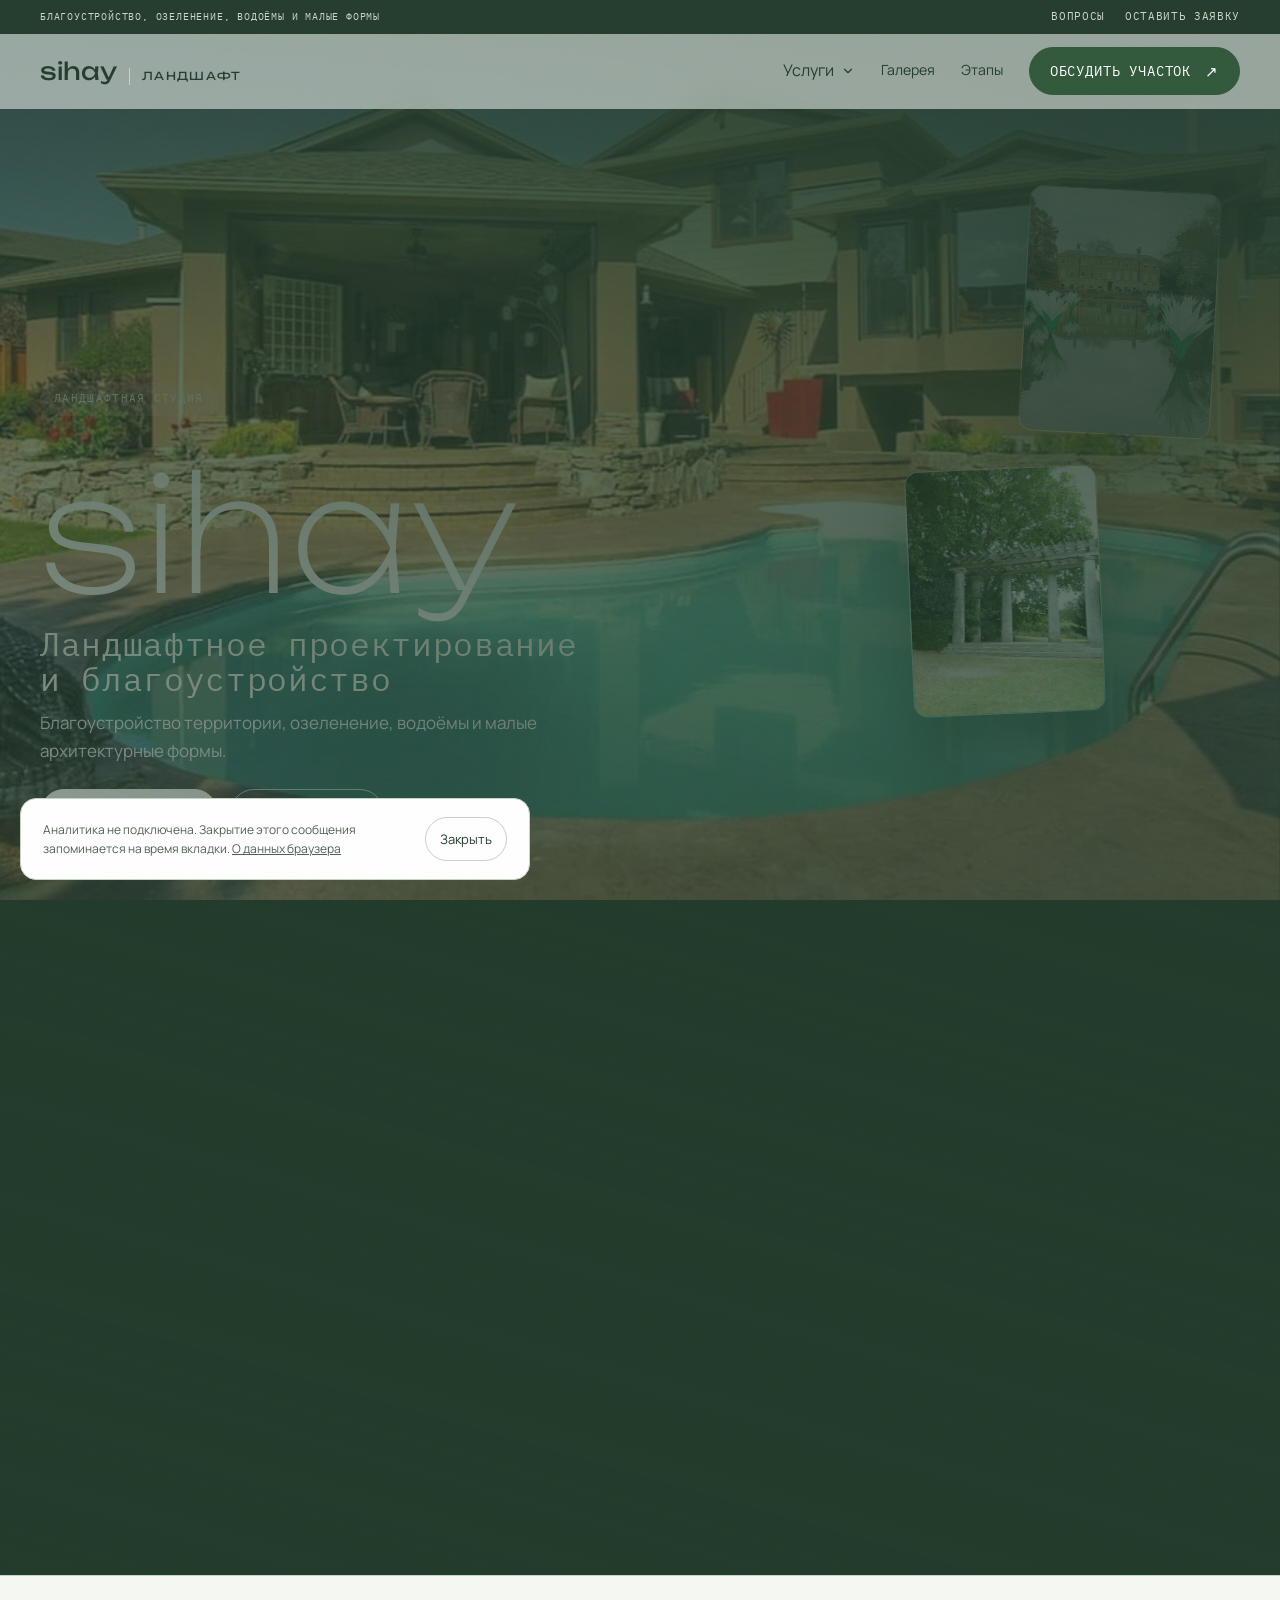
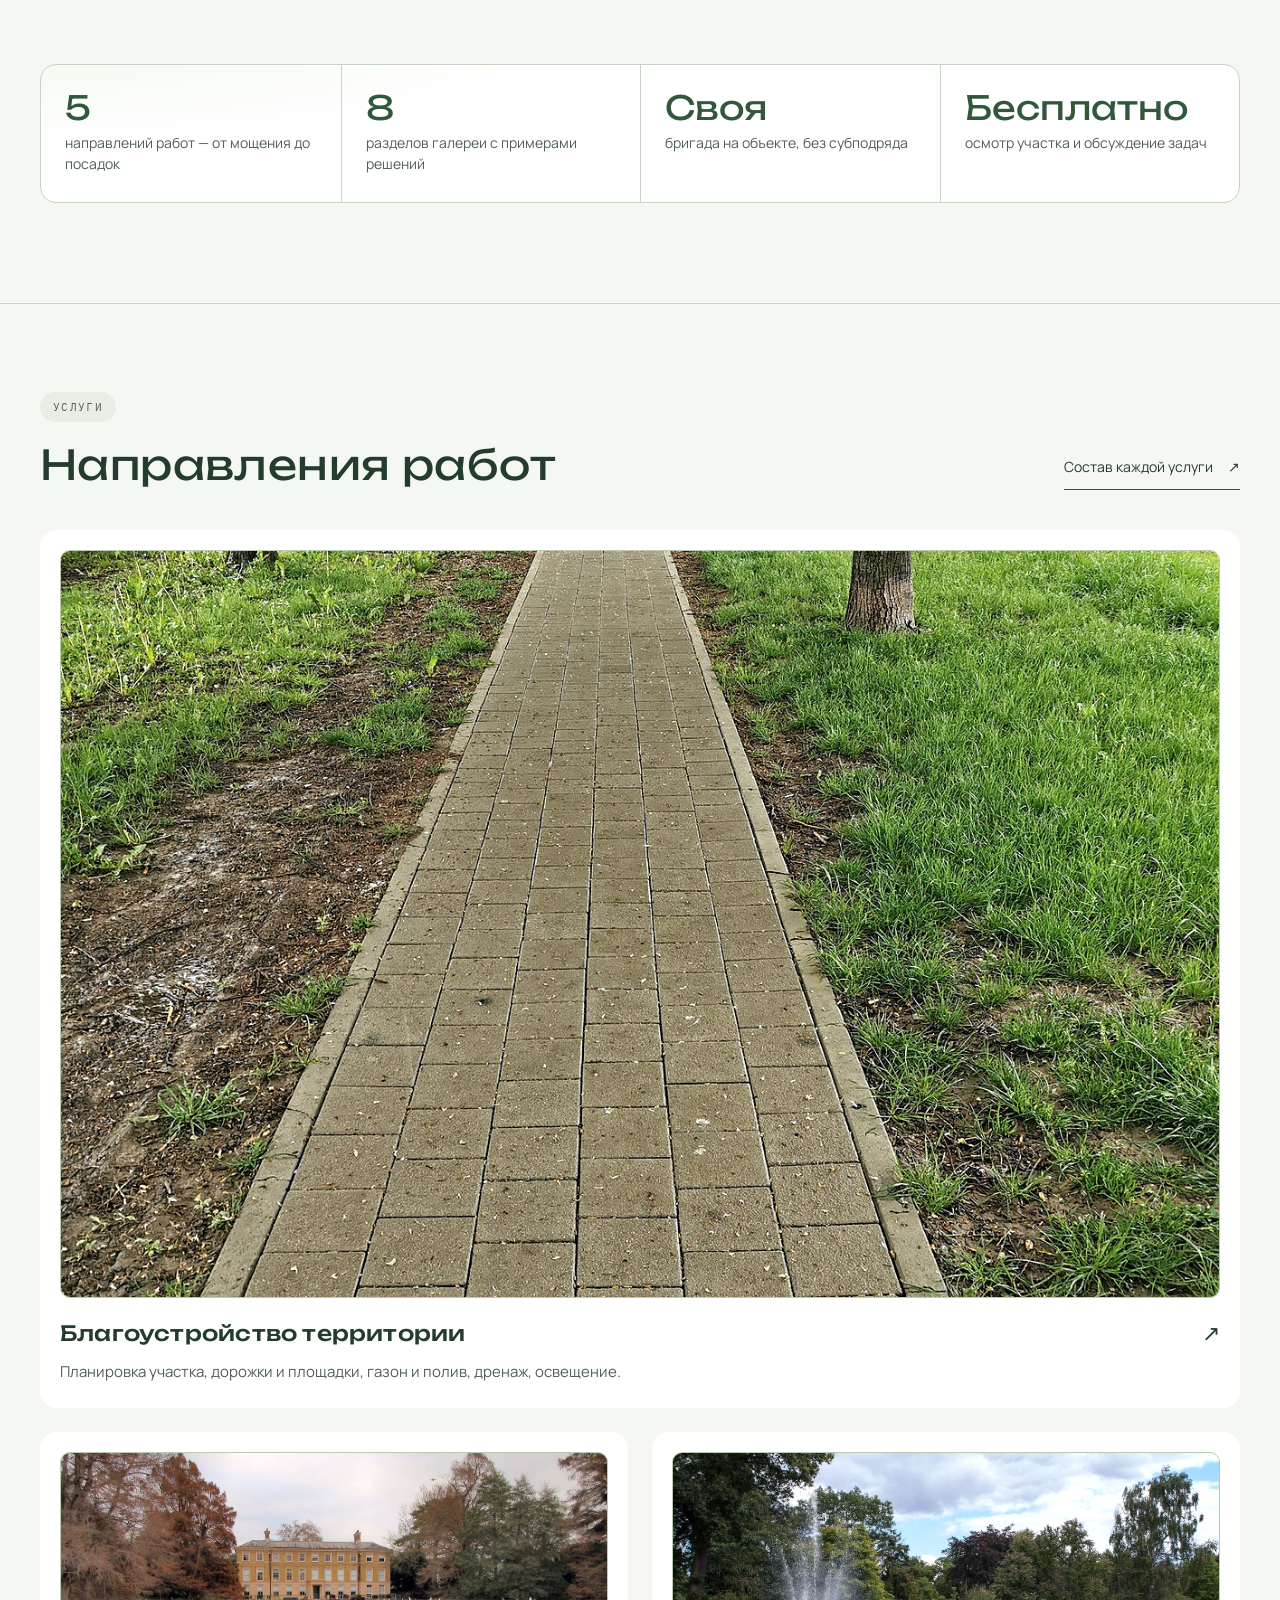
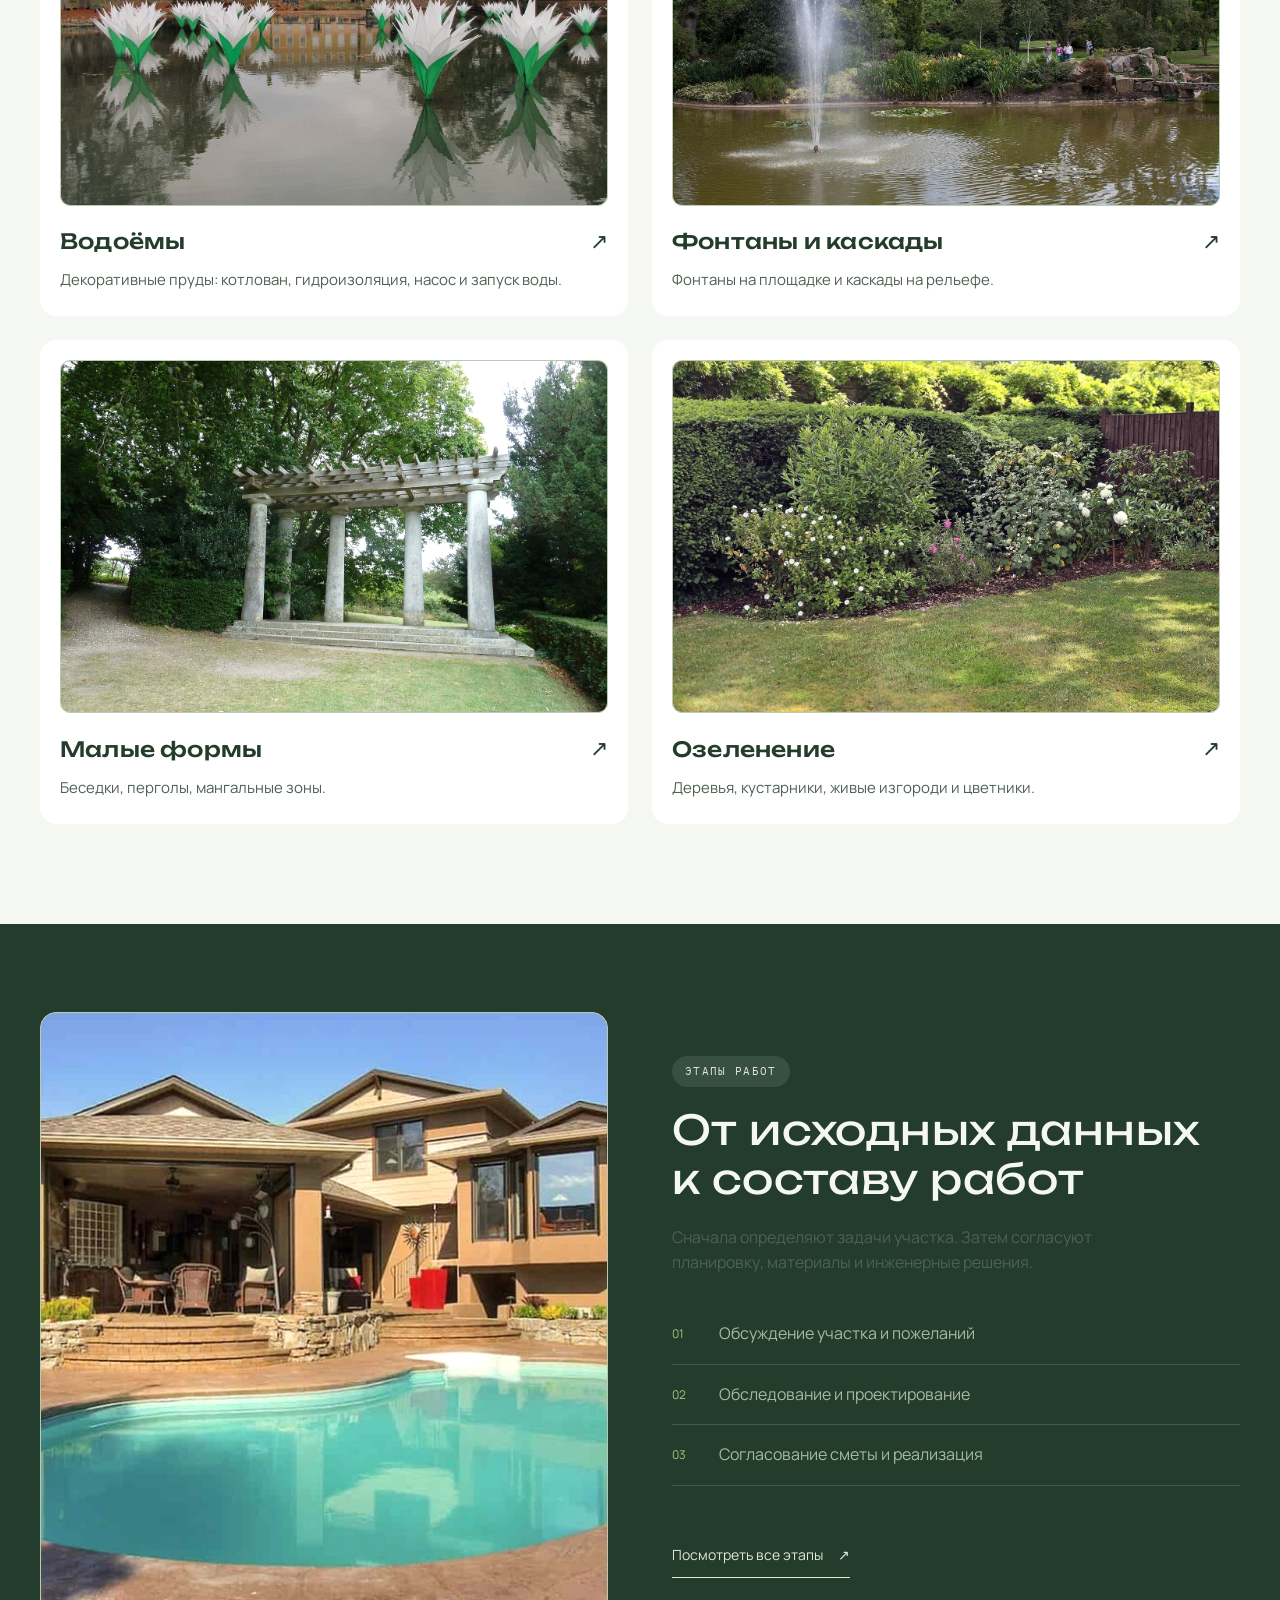
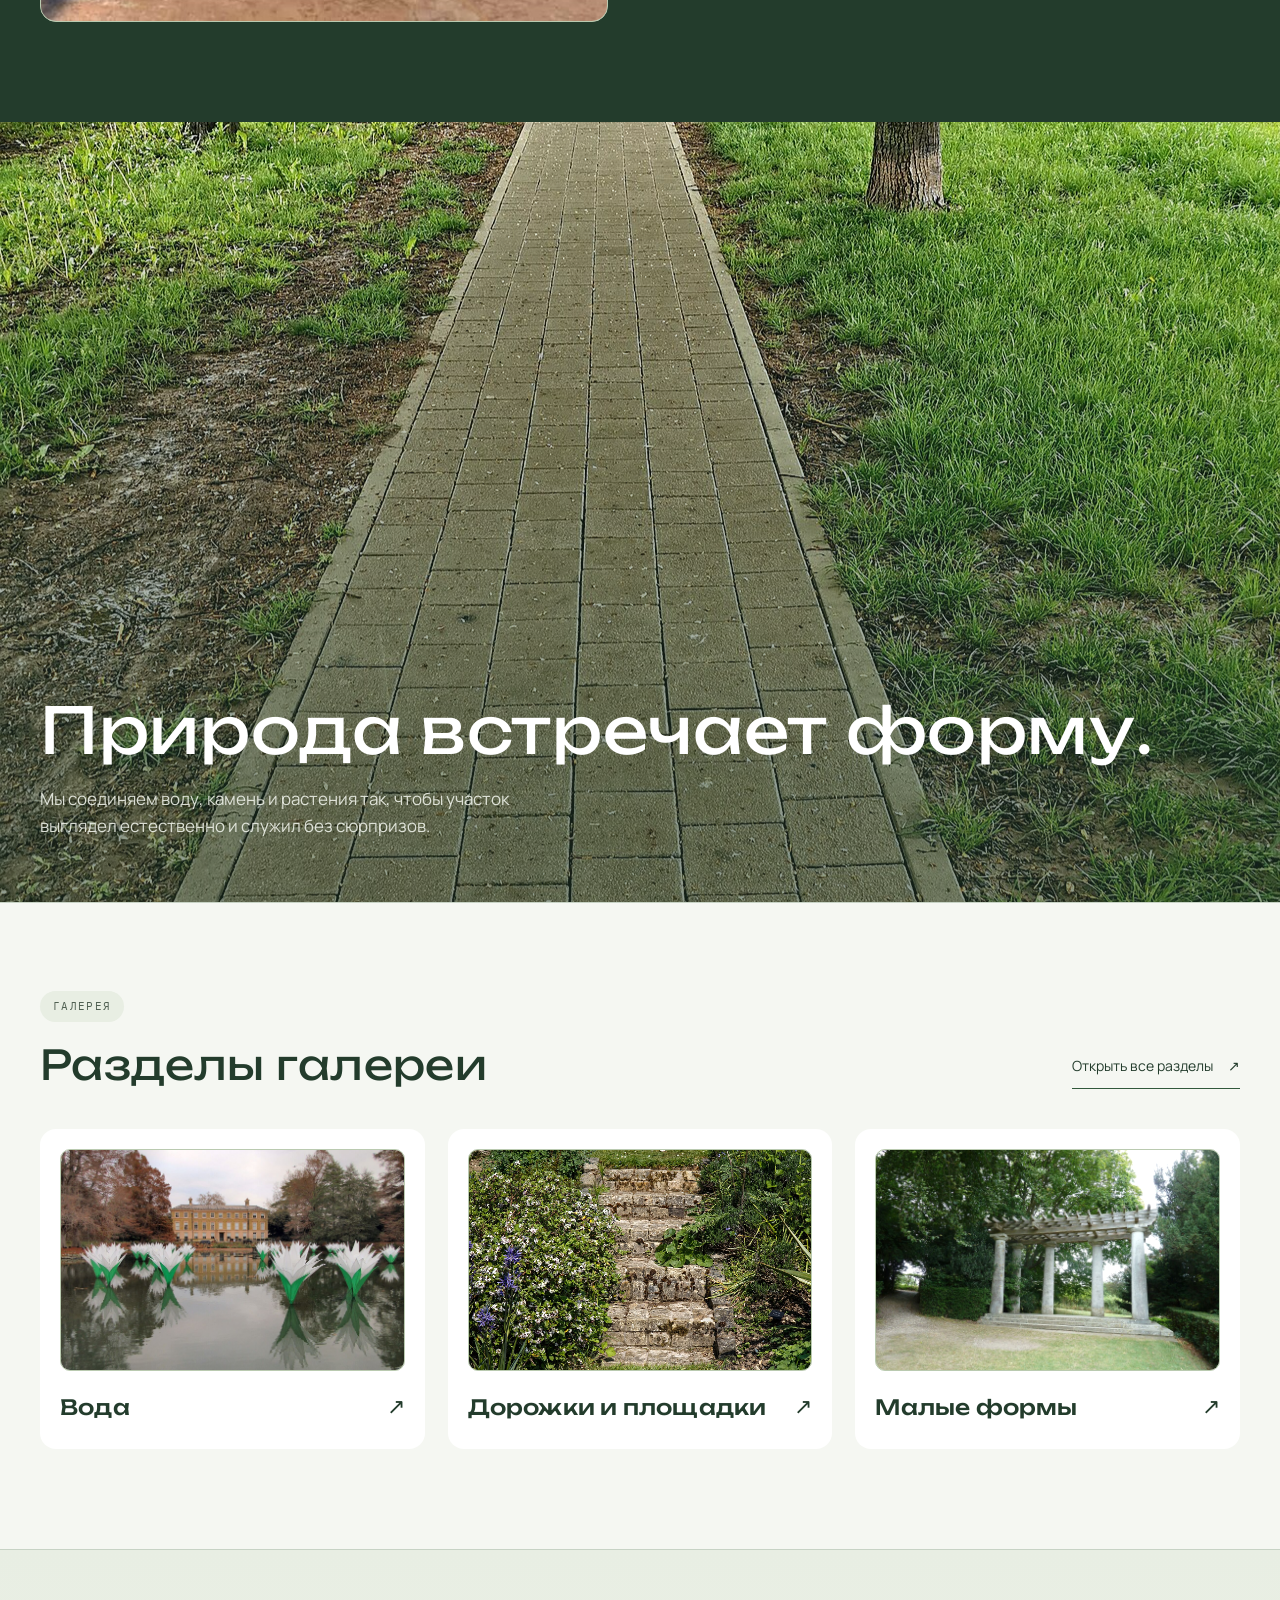
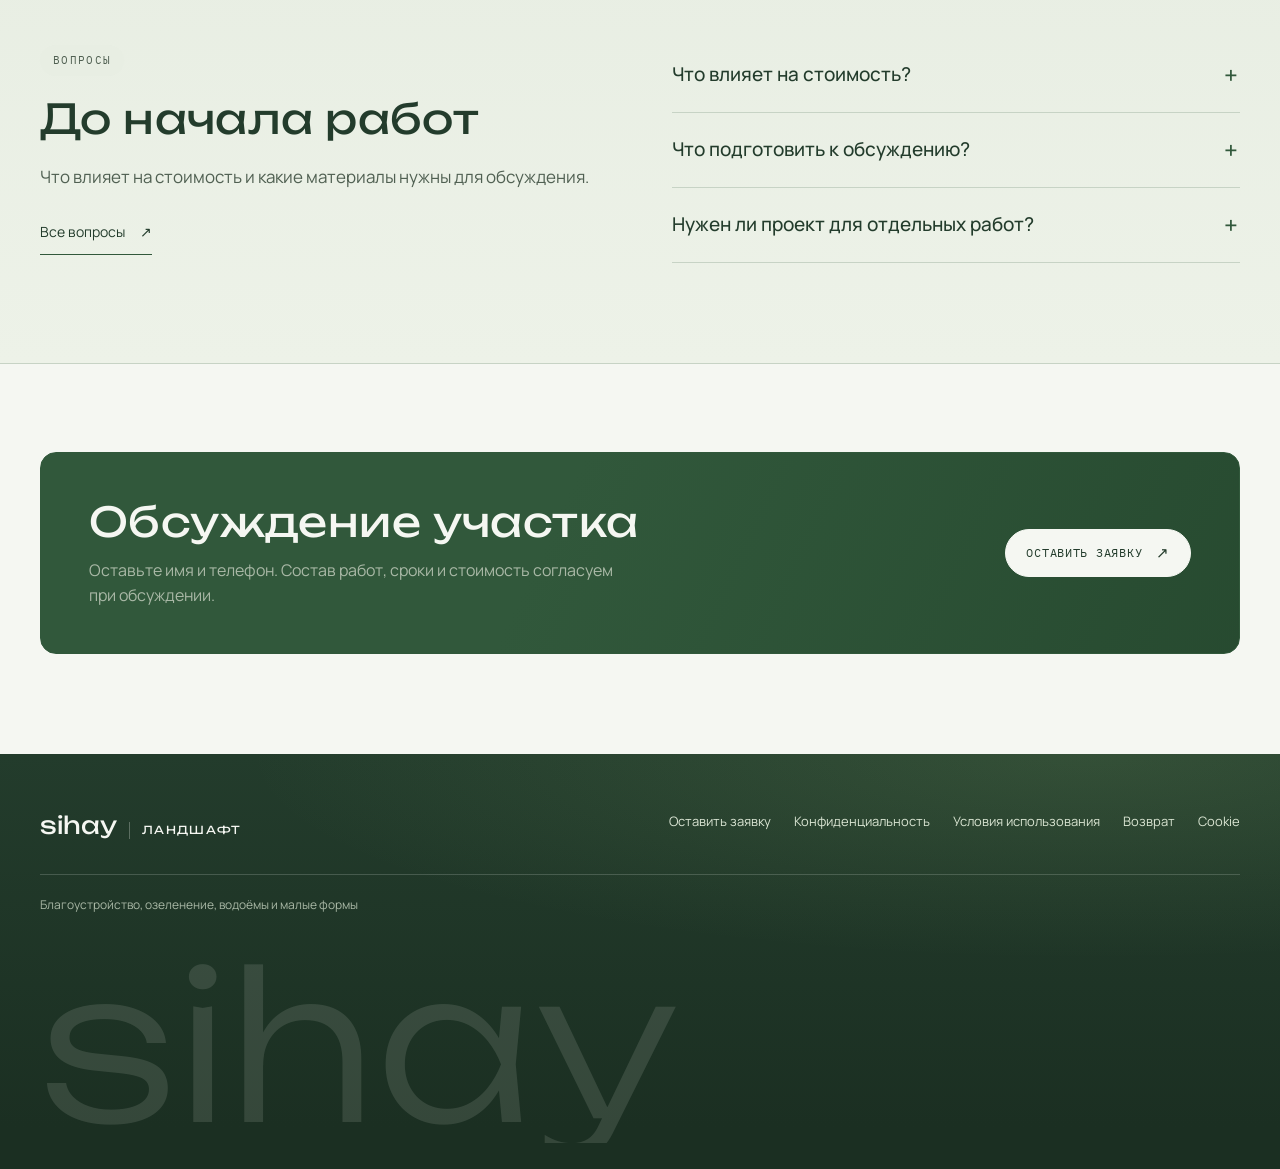
==== commit f822a001: "brighten hero and statement photos, add polish: button shine, floating polaroids, footer glow, spec " ====
--- a/index.html
+++ b/index.html
@@ -11,8 +11,8 @@
   <meta property="og:type" content="website">
   <meta property="og:url" content="https://kgitufufufyf-sys.github.io/terra-sad/">
   <link rel="icon" type="image/svg+xml" href="favicon.svg">
-  <link rel="icon" type="image/svg+xml" href="favicon.svg"><link rel="stylesheet" href="styles.css?v=20261010-evasion">
-  <script src="script.js?v=20261010-evasion" defer></script>
+  <link rel="icon" type="image/svg+xml" href="favicon.svg"><link rel="stylesheet" href="styles.css?v=20261010-evasion2">
+  <script src="script.js?v=20261010-evasion2" defer></script>
 </head>
 <body class="home">
 <a class="skip" href="#content">К содержанию</a>
--- a/styles.css
+++ b/styles.css
@@ -76,8 +76,10 @@
 .btn { display: inline-flex; justify-content: center; align-items: center; gap: 14px; min-height: 48px; padding: 12px 20px; border: 1px solid var(--accent); border-radius: 999px; font-family: var(--font-mono); font-size: 12px; letter-spacing: .06em; text-transform: uppercase; line-height: 1.35; background: transparent; transition: background-color .2s ease, color .2s ease, border-color .2s ease, transform 160ms var(--ease-out); }
 .btn::after { content: "\2197"; font-size: 15px; line-height: 1; transition: transform 160ms var(--ease-out); }
 .btn:hover::after { transform: translate(2px, -2px); }
-.btn-dark { background: var(--accent); color: #fff; }
+.btn-dark { background: var(--accent); color: #fff; position: relative; overflow: hidden; }
+.btn-dark::before { content: ""; position: absolute; inset: 0; background: linear-gradient(105deg, transparent 40%, rgba(255,255,255,.22) 50%, transparent 60%); translate: -120% 0; transition: translate .6s var(--ease-out); }
 .btn-dark:hover { background: #233e2a; }
+.btn-dark:hover::before { translate: 120% 0; }
 .btn-line:hover { background: var(--soft); }
 .btn:active { transform: scale(.97); }
 .btn[disabled] { opacity: .6; cursor: wait; }
@@ -105,12 +107,15 @@
 
 .hero-v2 { padding: 0; height: 175svh; }
 .hero-stick { position: sticky; top: 0; height: 100svh; overflow: hidden; }
-.hero-stick .hero-photo { animation: kenburns 26s var(--ease-out) infinite alternate; }
-.hero-veil { position: absolute; inset: 0; z-index: 1; background: linear-gradient(180deg, rgba(35,60,44,.78), rgba(35,60,44,.3) 42%, rgba(35,60,44,.72)); }
+.hero-stick .hero-photo { animation: kenburns2 34s ease-in-out infinite alternate; filter: brightness(1.08) saturate(1.04); }
+@keyframes kenburns2 { from { transform: scale(1) translate(0, 0); } to { transform: scale(1.08) translate(-1.5%, -1%); } }
+.hero-veil { position: absolute; inset: 0; z-index: 1; background: linear-gradient(180deg, rgba(35,60,44,.5), rgba(35,60,44,.1) 42%, rgba(35,60,44,.55)); }
 .hero-side { position: absolute; z-index: 2; width: clamp(130px, 15vw, 220px); aspect-ratio: .78; border-radius: 14px; overflow: hidden; border: 1px solid rgba(245,247,242,.4); box-shadow: 0 30px 70px rgba(8,20,12,.4); opacity: .96; }
 .hero-side img { width: 100%; height: 100%; object-fit: cover; }
-.hero-side-a { right: 5%; top: 21%; transform: rotate(3deg); }
-.hero-side-b { right: 14%; top: 52%; transform: rotate(-2.5deg); }
+.hero-side-a { right: 5%; top: 21%; transform: rotate(3deg); animation: floatA 9s ease-in-out infinite alternate; }
+.hero-side-b { right: 14%; top: 52%; transform: rotate(-2.5deg); animation: floatB 11s ease-in-out infinite alternate; }
+@keyframes floatA { from { translate: 0 -8px; } to { translate: 0 10px; } }
+@keyframes floatB { from { translate: 0 10px; } to { translate: 0 -8px; } }
 .hero-v2 .hero-copy { position: absolute; inset: auto 0 0; z-index: 3; padding-bottom: clamp(40px, 7vh, 84px); will-change: transform, opacity; }
 .hero-giant { font-family: var(--font-display); font-weight: 200; font-size: clamp(58px, 12.5vw, 210px); line-height: .92; letter-spacing: .01em; color: rgba(245,247,242,.94); margin: 18px 0 20px; }
 .hero-v2 h1 { font-size: clamp(22px, 2.6vw, 34px); font-family: var(--font-mono); font-weight: 400; letter-spacing: .02em; color: #e7eee2; text-transform: none; max-width: 640px; }
@@ -118,15 +123,17 @@
 .hero-v2 .hero-actions { margin-top: 24px; }
 .hero-v2 .home-anim > * { animation: heroRise .7s var(--ease-out) both; }
 
-.specs { display: grid; grid-template-columns: repeat(4, minmax(0, 1fr)); gap: 0; border: 1px solid var(--line); border-radius: 16px; overflow: hidden; background: var(--surface); }
-.spec { display: grid; gap: 6px; align-content: start; padding: 26px 24px 28px; }
+.specs { display: grid; grid-template-columns: repeat(4, minmax(0, 1fr)); gap: 0; border: 1px solid var(--line); border-radius: 16px; overflow: hidden; background: var(--surface); position: relative; }
+.specs::before { content: ""; position: absolute; inset: 0; pointer-events: none; background: radial-gradient(90% 120% at 0% 0%, rgba(156,201,125,.1), transparent 45%); }
+.spec { display: grid; gap: 6px; align-content: start; padding: 26px 24px 28px; position: relative; transition: background-color .25s ease; }
+.spec:hover { background: var(--soft); }
 .spec + .spec { border-left: 1px solid var(--line); }
 .spec strong { font-family: var(--font-display); font-weight: 400; font-size: clamp(26px, 2.6vw, 38px); line-height: 1.05; color: var(--accent); }
 .spec span { color: var(--muted); font-size: 14px; line-height: 1.5; }
 
 .statement { position: relative; display: grid; align-items: end; min-height: min(88svh, 780px); overflow: hidden; }
-.statement > img { position: absolute; inset: 0; width: 100%; height: 100%; object-fit: cover; filter: saturate(.85); }
-.statement-veil { position: absolute; inset: 0; background: linear-gradient(180deg, rgba(35,60,44,.15), rgba(35,60,44,.72) 78%); }
+.statement > img { position: absolute; inset: -8% 0; width: 100%; height: 116%; object-fit: cover; filter: brightness(1.07) saturate(1.05); will-change: transform; }
+.statement-veil { position: absolute; inset: 0; background: linear-gradient(180deg, rgba(35,60,44,.06), rgba(35,60,44,.5) 82%); }
 .statement-copy { position: relative; z-index: 1; padding: 120px 0 clamp(40px, 7vh, 76px); color: #f0f4ec; }
 .statement-copy h2 { font-size: clamp(34px, 5vw, 64px); color: #fff; }
 .statement-copy p { margin-top: 16px; max-width: 52ch; font-size: 17px; color: rgba(240,244,236,.88); }
@@ -164,7 +171,7 @@
 .service-tile:hover .tile-title::after { transform: translate(2px, -2px); }
 .service-tile p { margin-top: 9px; color: var(--muted); font-size: 15px; }
 .ph { position: relative; display: grid; place-items: center; width: 100%; min-height: 180px; aspect-ratio: 1.4; background: #dce6d3; border: 1px solid #bacab0; border-radius: 16px; overflow: hidden; }
-.ph img { position: absolute; inset: 0; width: 100%; height: 100%; object-fit: cover; filter: saturate(.88); }
+.ph img { position: absolute; inset: 0; width: 100%; height: 100%; object-fit: cover; filter: saturate(.95) brightness(1.04); }
 .ph.has-img::after { content: none; }
 .ph::after { content: "ФОТО"; color: #41533a; font-size: 12px; letter-spacing: .18em; }
 .ph-tall { aspect-ratio: .93; }
@@ -240,7 +247,8 @@
 .form-note, .note { font-size: 14px; color: var(--muted); line-height: 1.7; }
 .note { border-top: 1px solid var(--line); padding-top: 15px; }
 .footer-giant { margin: 34px 0 0; font-family: var(--font-display); font-weight: 300; font-size: clamp(72px, 16vw, 230px); line-height: .95; letter-spacing: .01em; color: rgba(245,247,242,.12); overflow: hidden; }
-.footer { padding: 52px 0 26px; background: var(--ink); color: #dfe7da; overflow: hidden; }
+.footer { padding: 52px 0 26px; background: linear-gradient(180deg, #233c2c, #1b2f22 90%); color: #dfe7da; overflow: hidden; position: relative; }
+.footer::before { content: ""; position: absolute; inset: 0; pointer-events: none; background: radial-gradient(120% 90% at 85% 0%, rgba(156,201,125,.14), transparent 55%); }
 .footer .logo { color: #f5f7f2; }
 .footer .logo span { border-color: rgba(245,247,242,.28); }
 .footer-top { display: flex; justify-content: space-between; align-items: start; gap: 40px; }
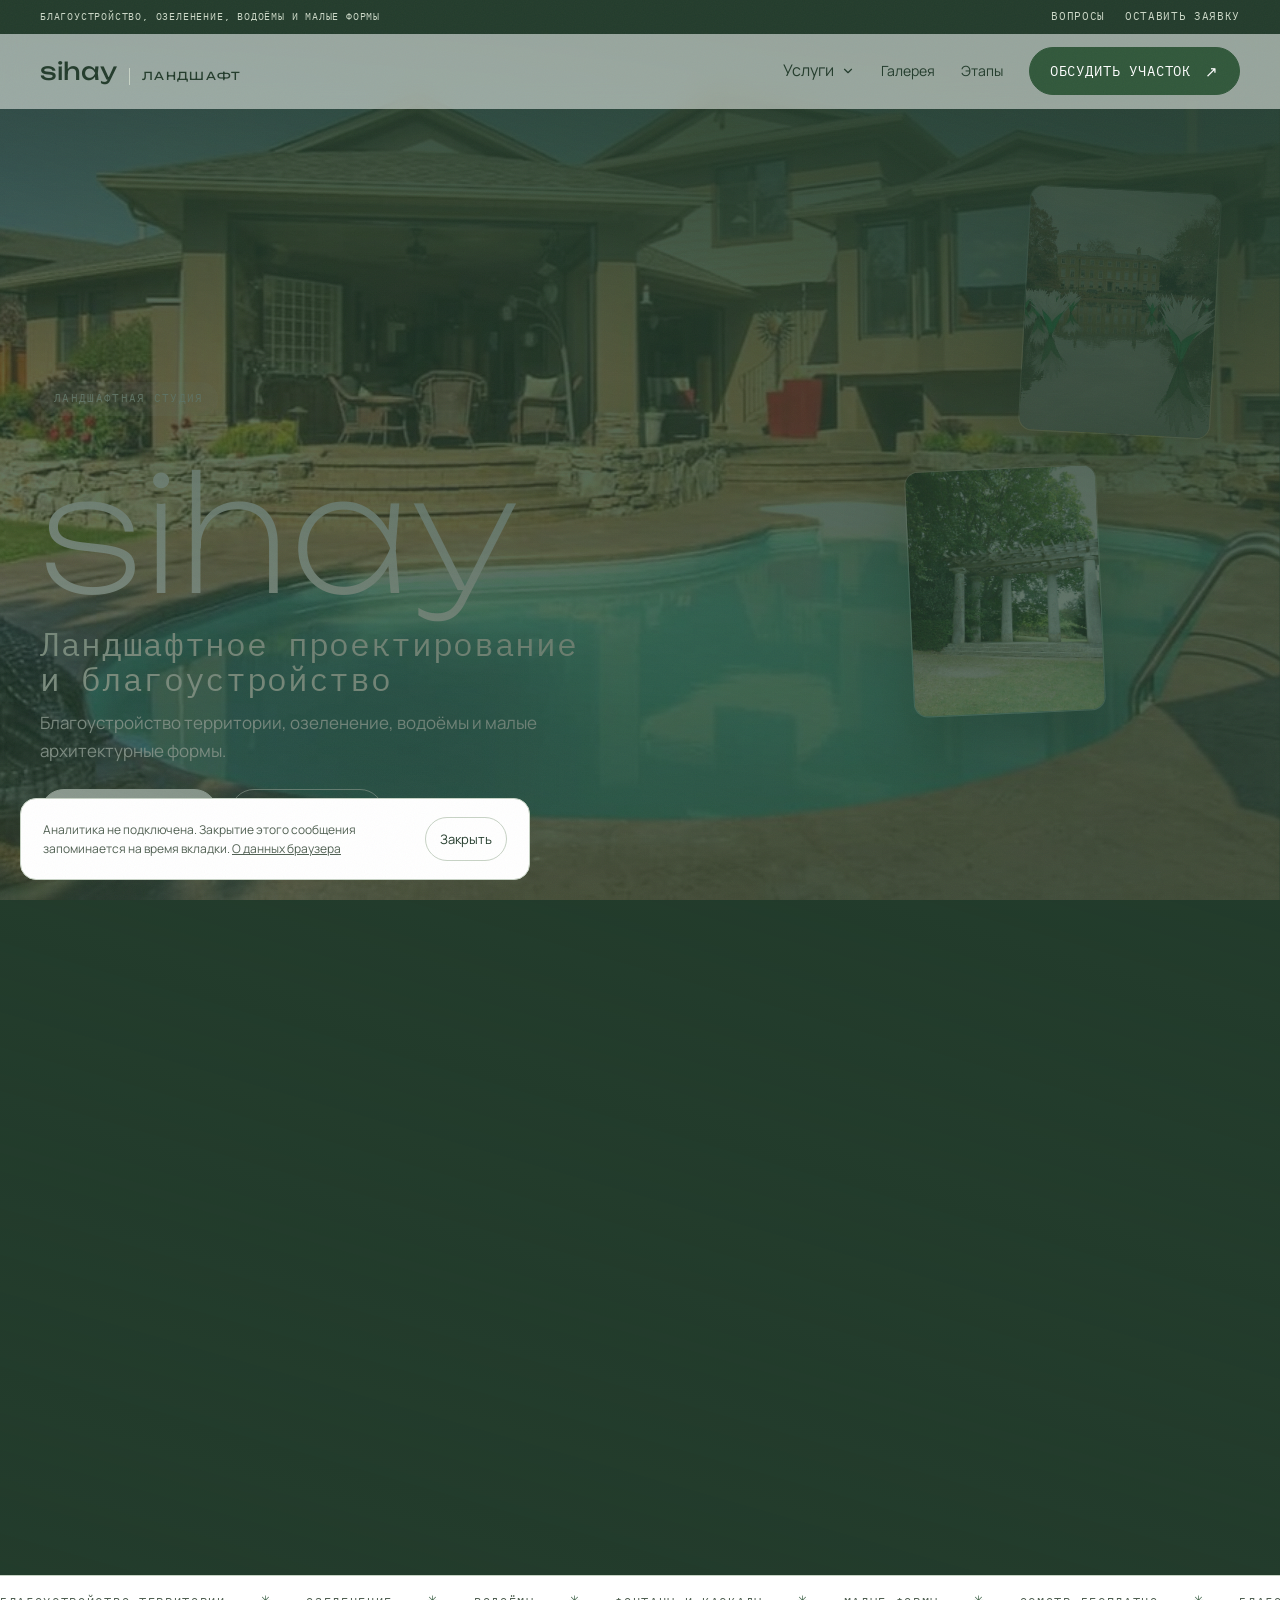
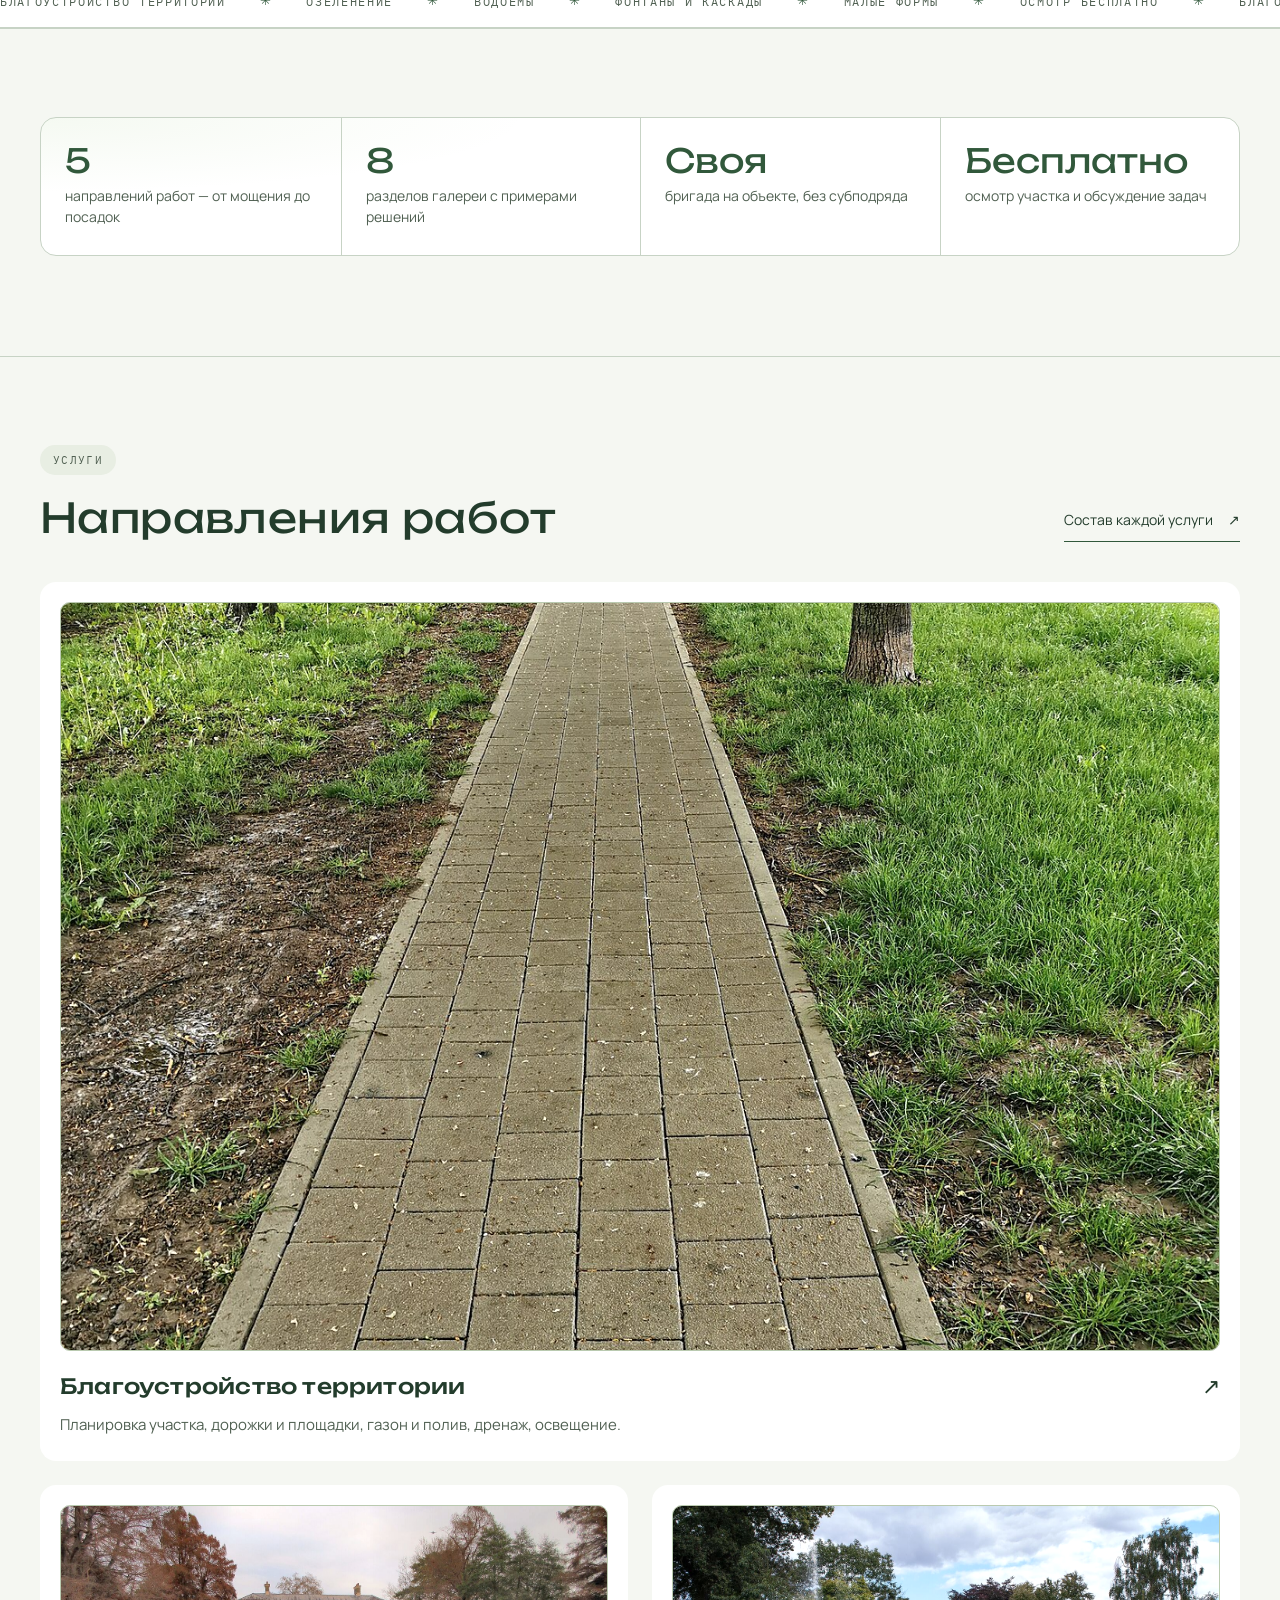
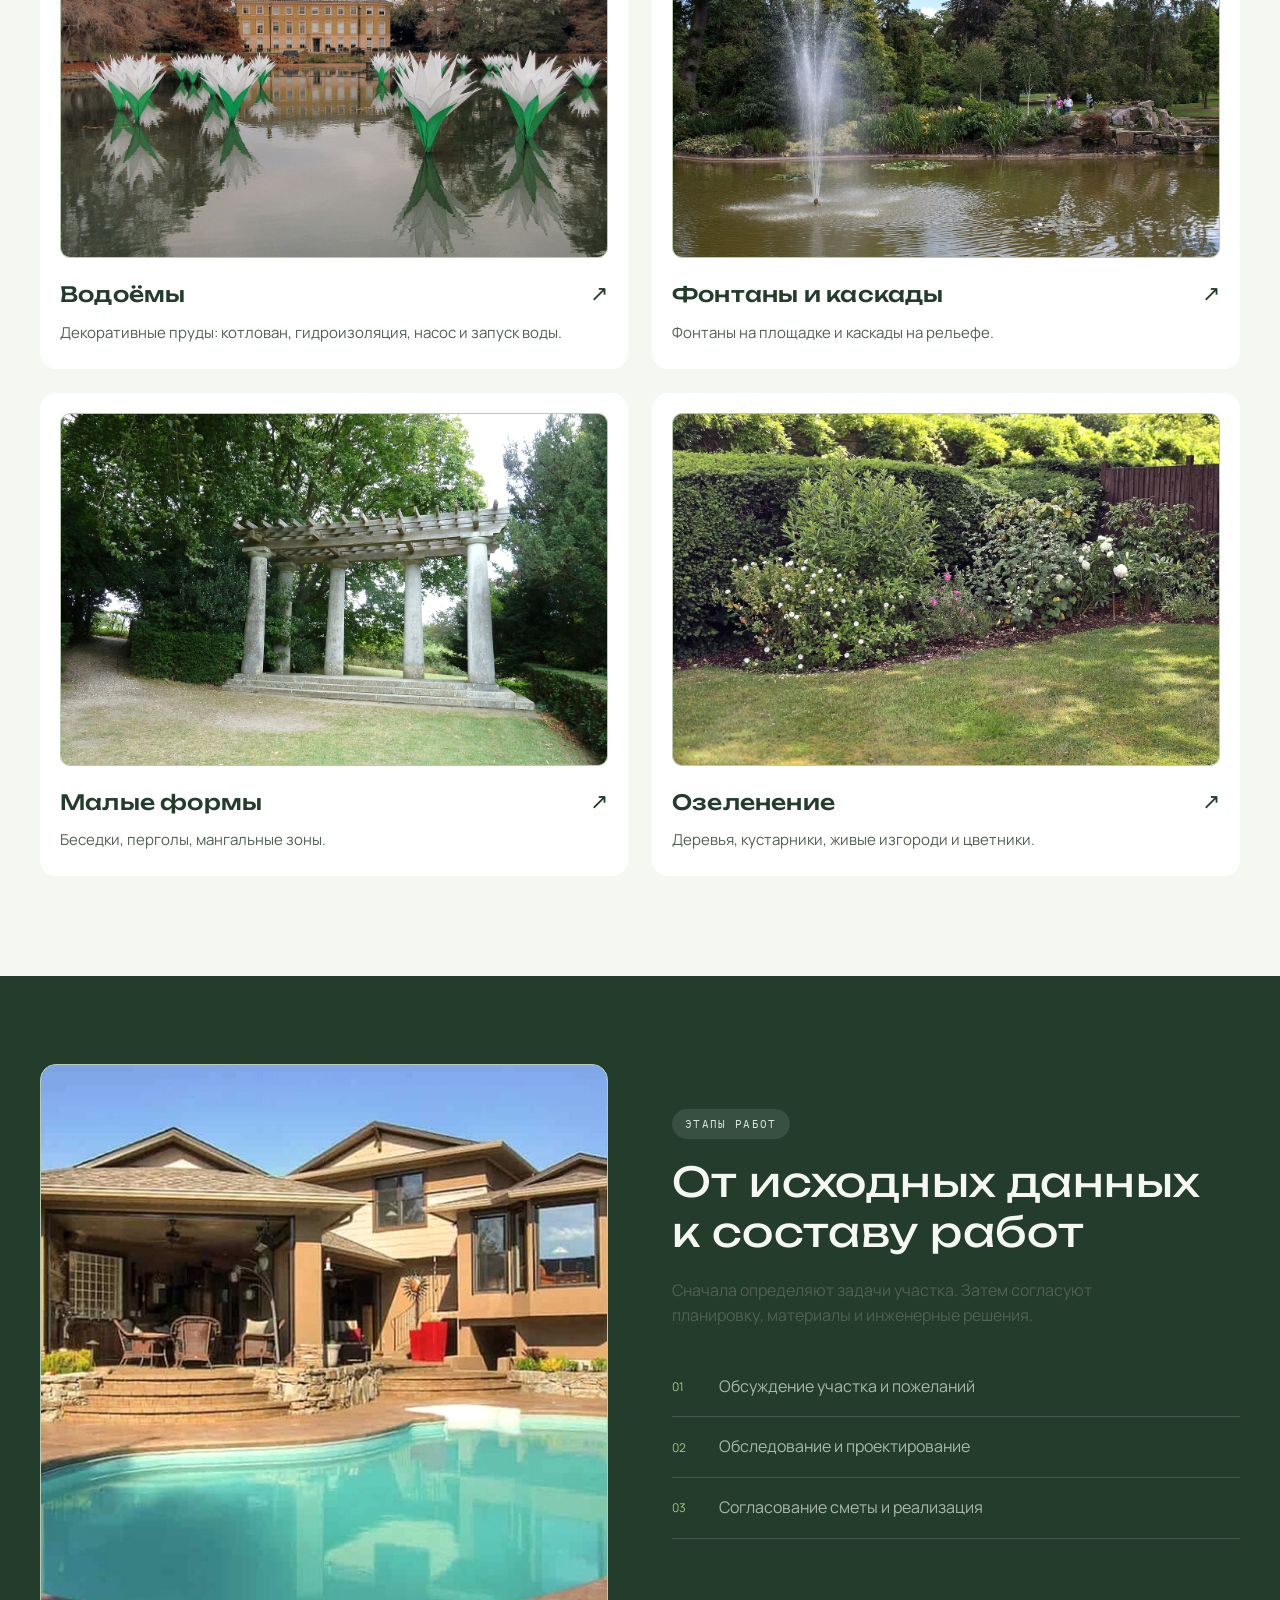
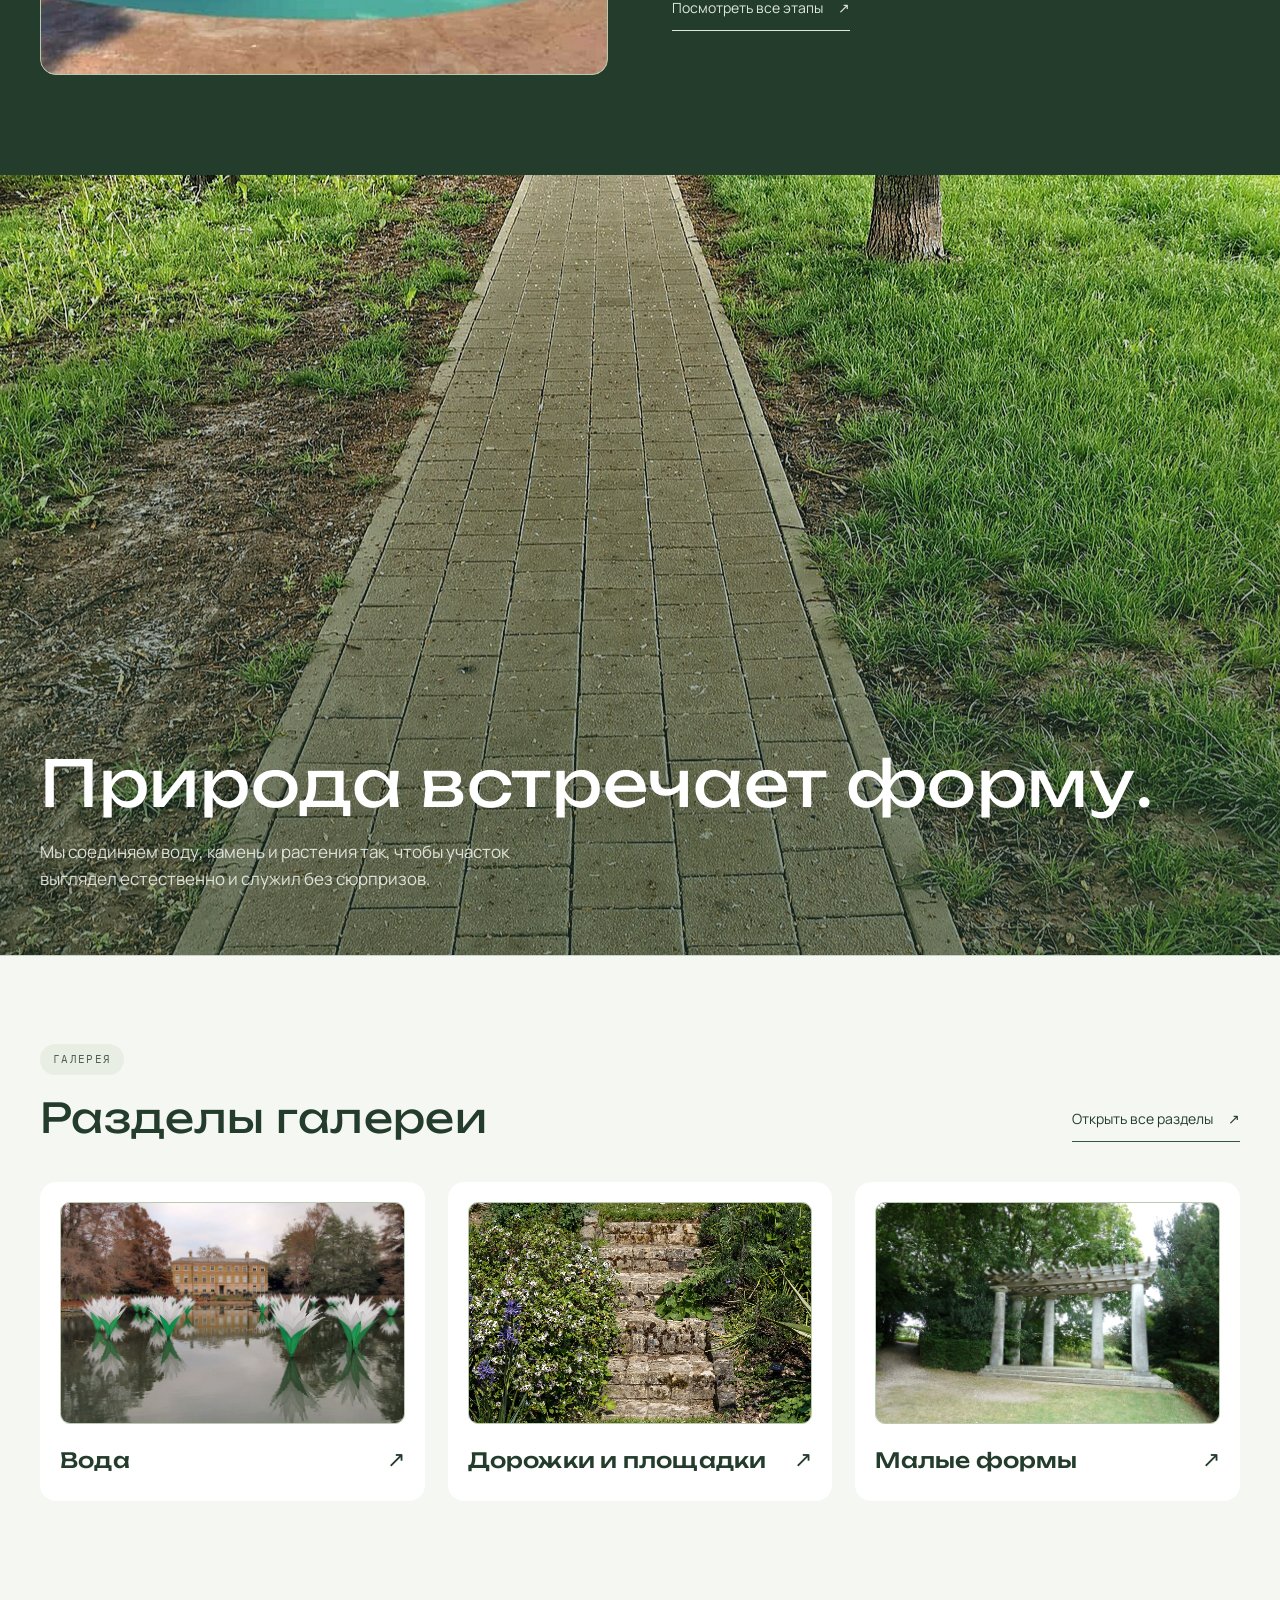
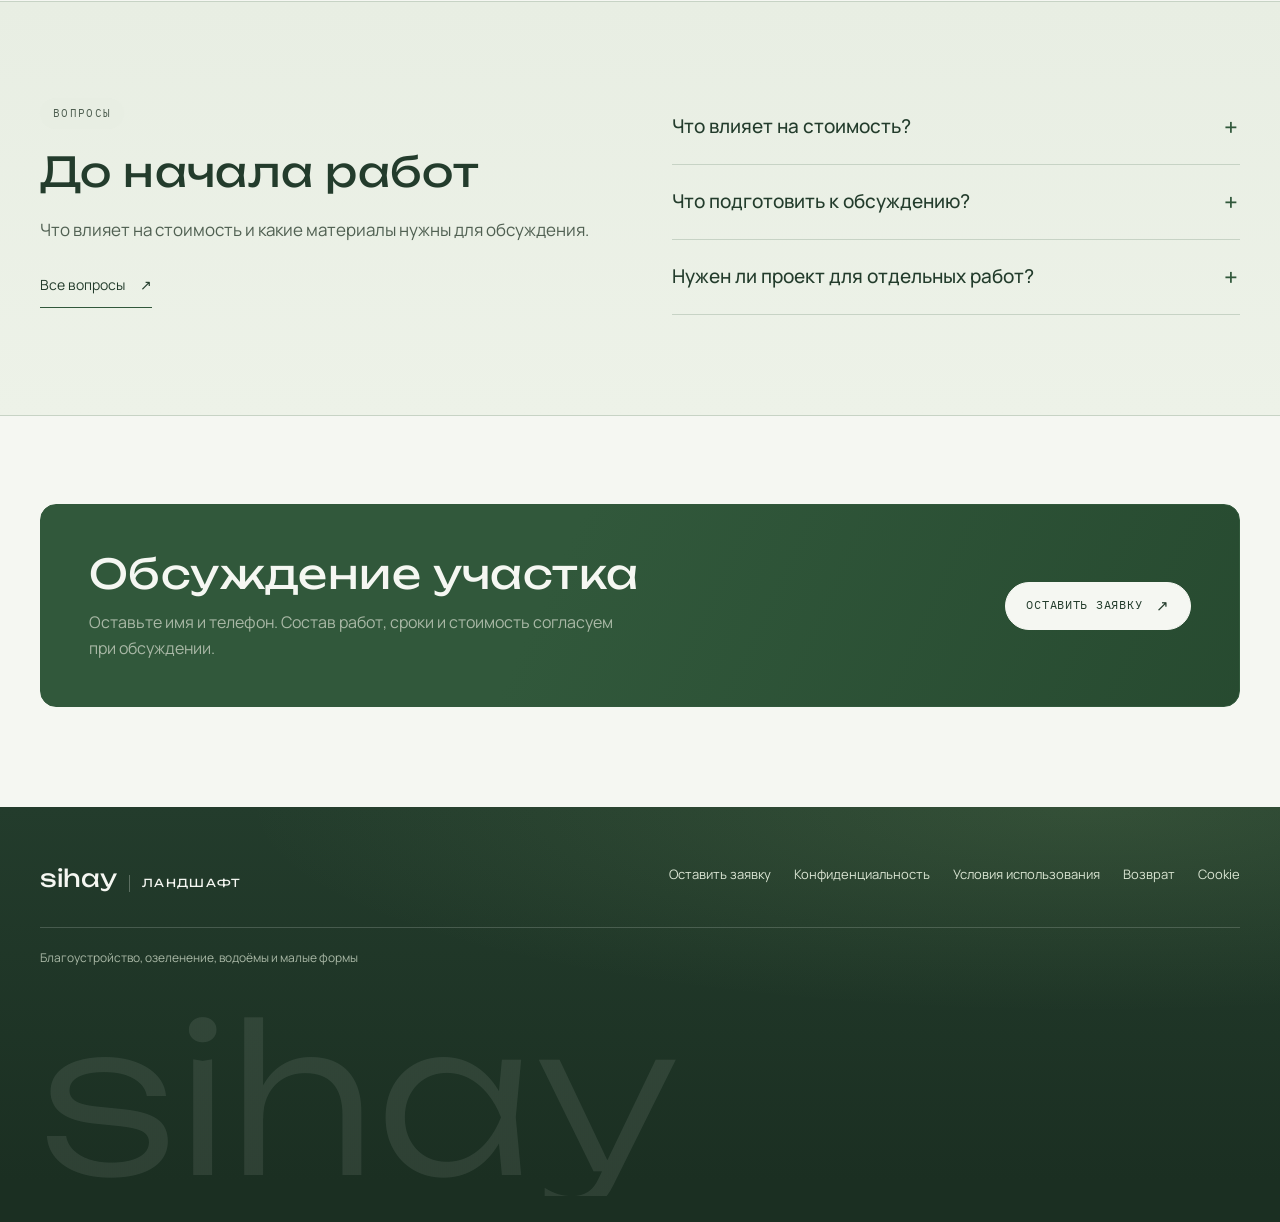
==== commit 134146ba: "beauty pass: services ticker, cursor glow tiles, wordmark letter reveal, giant step numbers, back-to" ====
--- a/index.html
+++ b/index.html
@@ -11,8 +11,8 @@
   <meta property="og:type" content="website">
   <meta property="og:url" content="https://kgitufufufyf-sys.github.io/terra-sad/">
   <link rel="icon" type="image/svg+xml" href="favicon.svg">
-  <link rel="icon" type="image/svg+xml" href="favicon.svg"><link rel="stylesheet" href="styles.css?v=20261010-evasion2">
-  <script src="script.js?v=20261010-evasion2" defer></script>
+  <link rel="icon" type="image/svg+xml" href="favicon.svg"><link rel="stylesheet" href="styles.css?v=20261010-beauty">
+  <script src="script.js?v=20261010-beauty" defer></script>
 </head>
 <body class="home">
 <a class="skip" href="#content">К содержанию</a>
@@ -55,6 +55,10 @@
       </div>
     </div>
   </section>
+  <div class="ticker" aria-hidden="true"><div class="ticker-track">
+    <div class="ticker-set"><span>Благоустройство территории</span><span>Озеленение</span><span>Водоёмы</span><span>Фонтаны и каскады</span><span>Малые формы</span><span>Осмотр бесплатно</span></div>
+    <div class="ticker-set"><span>Благоустройство территории</span><span>Озеленение</span><span>Водоёмы</span><span>Фонтаны и каскады</span><span>Малые формы</span><span>Осмотр бесплатно</span></div>
+  </div></div>
   <section class="section specs-strip" aria-label="Ключевые факты">
     <div class="wrap specs">
       <div class="spec" data-reveal><strong>5</strong><span>направлений работ — от мощения до посадок</span></div>
--- a/styles.css
+++ b/styles.css
@@ -71,8 +71,8 @@
 .logo span { padding-left: 12px; border-left: 1px solid var(--line); font-size: 11px; font-weight: 400; letter-spacing: .12em; text-transform: uppercase; }
 .nav { display: flex; align-items: center; gap: 26px; }
 .nav > a { font-size: 14px; }
-.nav > a:not(.btn) { min-height: 44px; display: flex; align-items: center; border-bottom: 1px solid transparent; }
-.nav > a:not(.btn):hover, .nav > a[aria-current="page"]:not(.btn) { color: var(--accent); border-color: var(--accent); }
+.nav > a:not(.btn) { min-height: 44px; display: flex; align-items: center; border-bottom: 0; background: linear-gradient(currentColor, currentColor) left bottom / 0% 1px no-repeat; transition: background-size .25s var(--ease-out), color .2s ease; }
+.nav > a:not(.btn):hover, .nav > a[aria-current="page"]:not(.btn) { color: var(--accent); border-color: transparent; background-size: 100% 1px; }
 .btn { display: inline-flex; justify-content: center; align-items: center; gap: 14px; min-height: 48px; padding: 12px 20px; border: 1px solid var(--accent); border-radius: 999px; font-family: var(--font-mono); font-size: 12px; letter-spacing: .06em; text-transform: uppercase; line-height: 1.35; background: transparent; transition: background-color .2s ease, color .2s ease, border-color .2s ease, transform 160ms var(--ease-out); }
 .btn::after { content: "\2197"; font-size: 15px; line-height: 1; transition: transform 160ms var(--ease-out); }
 .btn:hover::after { transform: translate(2px, -2px); }
@@ -137,6 +137,32 @@
 .statement-copy { position: relative; z-index: 1; padding: 120px 0 clamp(40px, 7vh, 76px); color: #f0f4ec; }
 .statement-copy h2 { font-size: clamp(34px, 5vw, 64px); color: #fff; }
 .statement-copy p { margin-top: 16px; max-width: 52ch; font-size: 17px; color: rgba(240,244,236,.88); }
+
+.ticker { overflow: hidden; border-block: 1px solid var(--line); background: var(--surface); padding: 15px 0; }
+.ticker-track { display: flex; width: max-content; animation: tickerMove 30s linear infinite; }
+.ticker:hover .ticker-track { animation-play-state: paused; }
+.ticker-set { display: flex; align-items: center; gap: 0; flex-shrink: 0; }
+.ticker-set span { display: inline-flex; align-items: center; gap: 34px; padding-right: 34px; font-family: var(--font-mono); font-size: 12px; letter-spacing: .14em; text-transform: uppercase; color: var(--muted); white-space: nowrap; }
+.ticker-set span::after { content: "✳"; color: var(--accent); font-size: 13px; }
+@keyframes tickerMove { to { transform: translateX(-50%); } }
+
+.service-tile { position: relative; }
+@media (hover: hover) and (pointer: fine) {
+  .service-tile::before { content: ""; position: absolute; inset: 0; border-radius: 16px; opacity: 0; transition: opacity .3s; pointer-events: none; background: radial-gradient(240px circle at var(--mx, 50%) var(--my, 50%), rgba(156,201,125,.14), transparent 65%); z-index: 1; }
+  .service-tile:hover::before { opacity: 1; }
+}
+
+.step { position: relative; }
+.step > span { transition: color .25s ease, letter-spacing .25s ease; }
+.step:hover > span { color: var(--accent); letter-spacing: .1em; }
+
+.to-top { position: fixed; right: 18px; bottom: 18px; z-index: 36; width: 48px; height: 48px; border: 1px solid var(--line); border-radius: 999px; background: rgba(255,255,255,.92); color: var(--accent); font-size: 19px; line-height: 1; box-shadow: 0 10px 30px rgba(20,40,25,.16); opacity: 0; visibility: hidden; transform: translateY(10px); transition: opacity .25s var(--ease-out), transform .25s var(--ease-out), visibility 0s linear .25s; }
+.to-top.on { opacity: 1; visibility: visible; transform: none; transition-delay: 0s; }
+.to-top:hover { background: var(--accent); color: #fff; border-color: var(--accent); }
+
+@keyframes wordmarkIn { from { opacity: 0; transform: translateY(.35em); filter: blur(6px); } to { opacity: 1; transform: none; filter: blur(0); } }
+.hero-giant { perspective: 600px; }
+.hero-giant .wl { display: inline-block; white-space: pre; animation: wordmarkIn .9s var(--ease-out) both; animation-delay: calc(var(--i) * 90ms + 150ms); }
 .eyebrow { display: inline-flex; align-items: center; padding: 7px 13px; border-radius: 999px; background: var(--soft); color: var(--muted); font-family: var(--font-mono); font-size: 11px; line-height: 1.5; letter-spacing: .12em; text-transform: uppercase; margin-bottom: 18px; }
 .lead { max-width: 55ch; font-size: 17px; line-height: 1.65; color: var(--muted); }
 .section { padding: 88px 0 100px; border-top: 1px solid var(--line); }
@@ -147,6 +173,7 @@
 .section-dark .text-link:hover { color: #fff; }
 .section-dark .number-list li { border-color: rgba(245,247,242,.16); }
 .section-dark .number-list span { color: #9AC97D; }
+.section-dark .step > span { color: rgba(245,247,242,.24); }
 .section-soft { background: linear-gradient(180deg, #e8eee3, #edf2e8); }
 .section-head { display: flex; justify-content: space-between; align-items: end; gap: 36px; margin-bottom: 40px; }
 .section-head .lead { max-width: 43ch; }
@@ -213,6 +240,16 @@
 .gallery-card h2, .gallery-card h3 { font-size: 19px; margin-top: 15px; }
 .gallery-card p { color: var(--muted); font-size: 14px; margin-top: 6px; }
 .gallery-card:hover .ph, .service-tile:hover .ph { border-color: var(--accent); }
+.ph { transition: box-shadow .35s var(--ease-out), border-color .2s ease; }
+@media (hover: hover) and (pointer: fine) {
+  .gallery-card:hover .ph, .service-tile:hover .ph { box-shadow: 0 26px 50px rgba(35,60,44,.18); }
+}
+
+@supports (scrollbar-width: thin) { html { scrollbar-width: thin; scrollbar-color: #8aa87c var(--bg); } }
+::-webkit-scrollbar { width: 10px; }
+::-webkit-scrollbar-track { background: var(--bg); }
+::-webkit-scrollbar-thumb { background: #8aa87c; border-radius: 8px; border: 2px solid var(--bg); }
+::-webkit-scrollbar-thumb:hover { background: var(--accent); }
 .filters { display: flex; gap: 9px; flex-wrap: wrap; margin: 25px 0; }
 .chip { min-height: 44px; padding: 10px 14px; border: 1px solid var(--line); border-radius: 999px; background: transparent; font-family: var(--font-mono); font-size: 11px; letter-spacing: .06em; text-transform: uppercase; transition: background-color .15s ease, border-color .15s ease, color .15s ease; }
 .chip:hover { border-color: var(--accent); }
@@ -221,7 +258,7 @@
 .steps { list-style: none; margin: 0; padding: 0; }
 .step { display: grid; grid-template-columns: 110px 1fr 1fr; gap: 32px; border-top: 1px solid var(--line); padding: 34px 0; align-items: start; }
 .step:last-child { border-bottom: 1px solid var(--line); }
-.step > span { font-family: var(--font-mono); font-size: 13px; color: var(--muted); padding-top: 10px; }
+.step > span { font-family: var(--font-display); font-weight: 300; font-size: clamp(30px, 3.2vw, 44px); line-height: 1; color: #c3d2bc; padding-top: 2px; }
 .step h2 { font-size: 24px; }
 .step p { color: var(--muted); }
 .faq { width: 100%; }
@@ -246,7 +283,8 @@
 .check input { flex-shrink: 0; width: 19px; height: 19px; margin: 2px 0 0; accent-color: var(--accent); }
 .form-note, .note { font-size: 14px; color: var(--muted); line-height: 1.7; }
 .note { border-top: 1px solid var(--line); padding-top: 15px; }
-.footer-giant { margin: 34px 0 0; font-family: var(--font-display); font-weight: 300; font-size: clamp(72px, 16vw, 230px); line-height: .95; letter-spacing: .01em; color: rgba(245,247,242,.12); overflow: hidden; }
+.footer-giant { margin: 34px 0 0; font-family: var(--font-display); font-weight: 300; font-size: clamp(72px, 16vw, 230px); line-height: .95; letter-spacing: .01em; background: linear-gradient(105deg, rgba(245,247,242,.09) 25%, rgba(156,201,125,.32) 50%, rgba(245,247,242,.09) 75%); background-size: 220% 100%; -webkit-background-clip: text; background-clip: text; color: transparent; overflow: hidden; animation: giantShift 12s ease-in-out infinite; }
+@keyframes giantShift { 0%, 100% { background-position: 0% 50%; } 50% { background-position: 100% 50%; } }
 .footer { padding: 52px 0 26px; background: linear-gradient(180deg, #233c2c, #1b2f22 90%); color: #dfe7da; overflow: hidden; position: relative; }
 .footer::before { content: ""; position: absolute; inset: 0; pointer-events: none; background: radial-gradient(120% 90% at 85% 0%, rgba(156,201,125,.14), transparent 55%); }
 .footer .logo { color: #f5f7f2; }
@@ -386,6 +424,10 @@
   .hero-photo, .feature-banner, .page, .scroll-progress { animation: none !important; }
   .ph img { transition: none; }
   details::details-content { transition: none; }
+  .hero-side-a, .hero-side-b { animation: none; }
+  .ticker-track, .footer-giant { animation: none; }
+  .hero-giant .wl { animation: none; opacity: 1; transform: none; filter: none; }
+  .to-top { transition: none; }
   .hero-v2 { height: auto; }
   .hero-stick { position: relative; height: auto; min-height: 100svh; }
 }
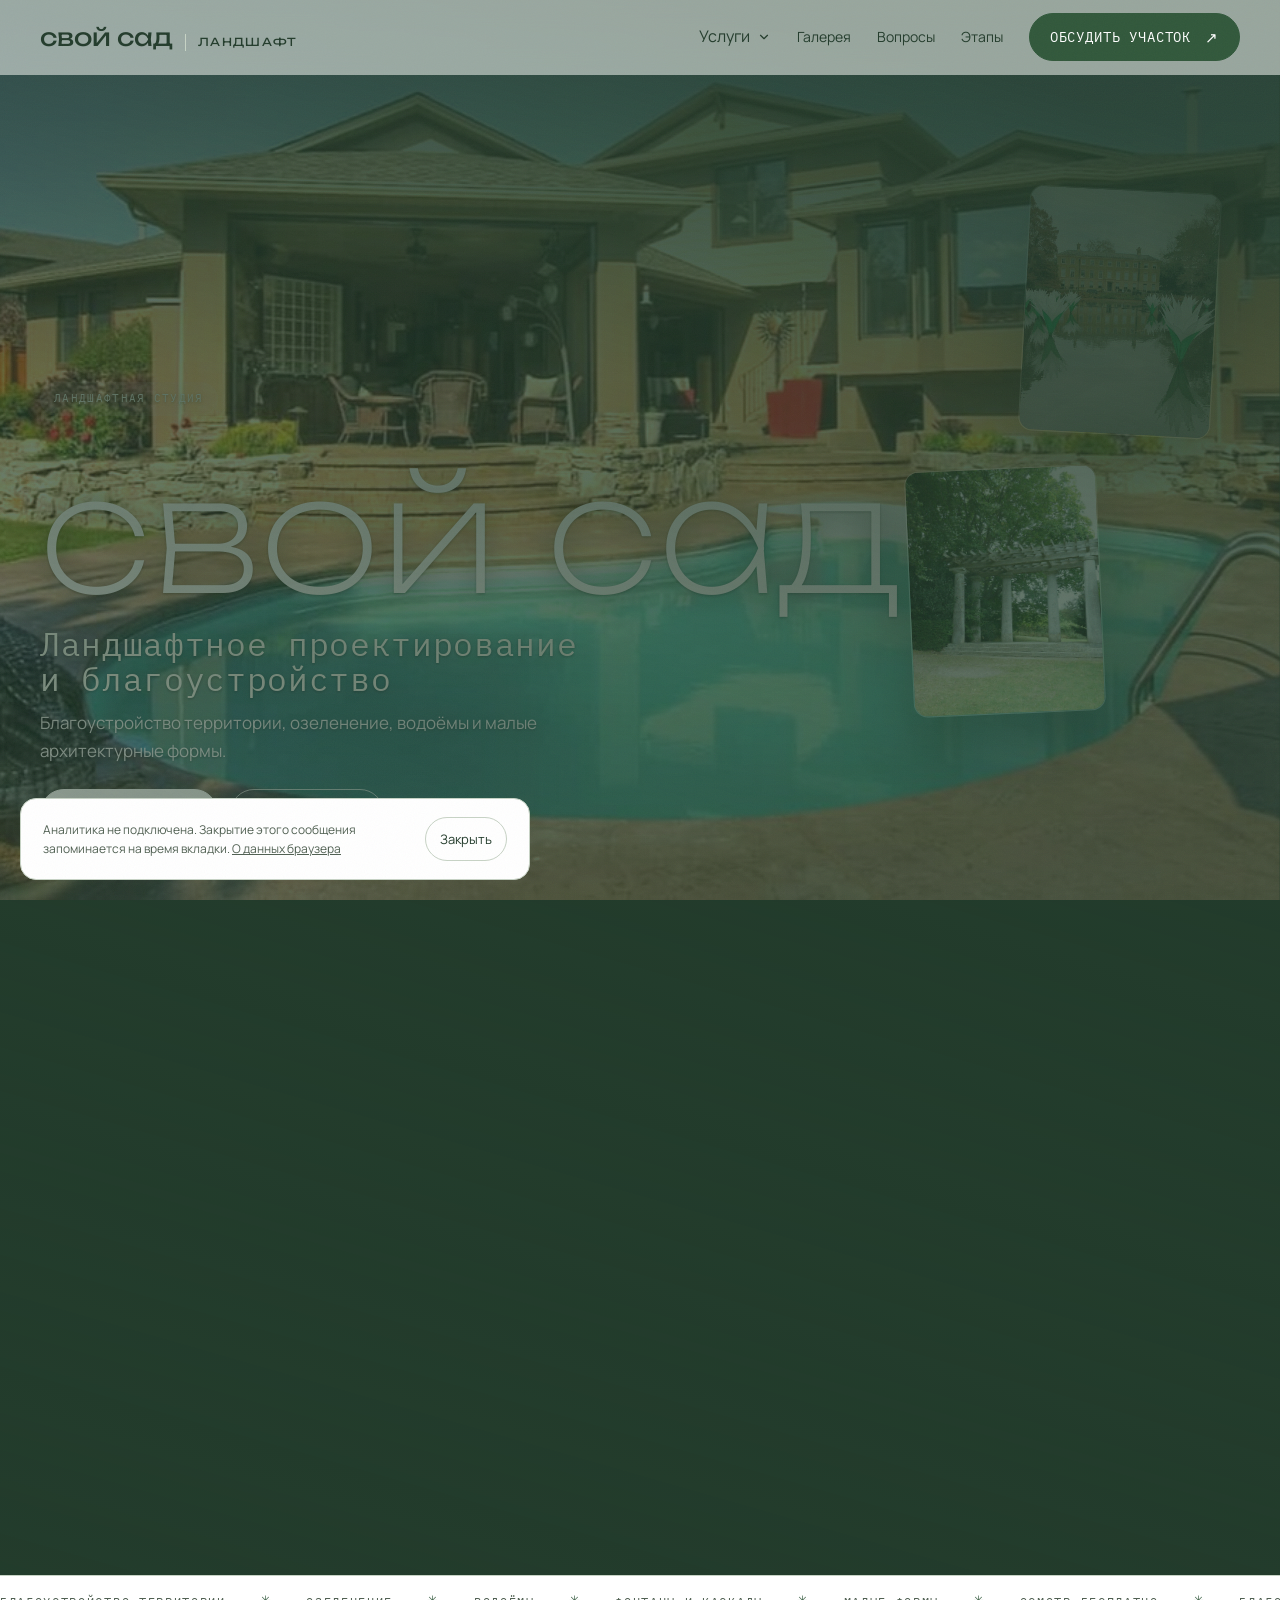
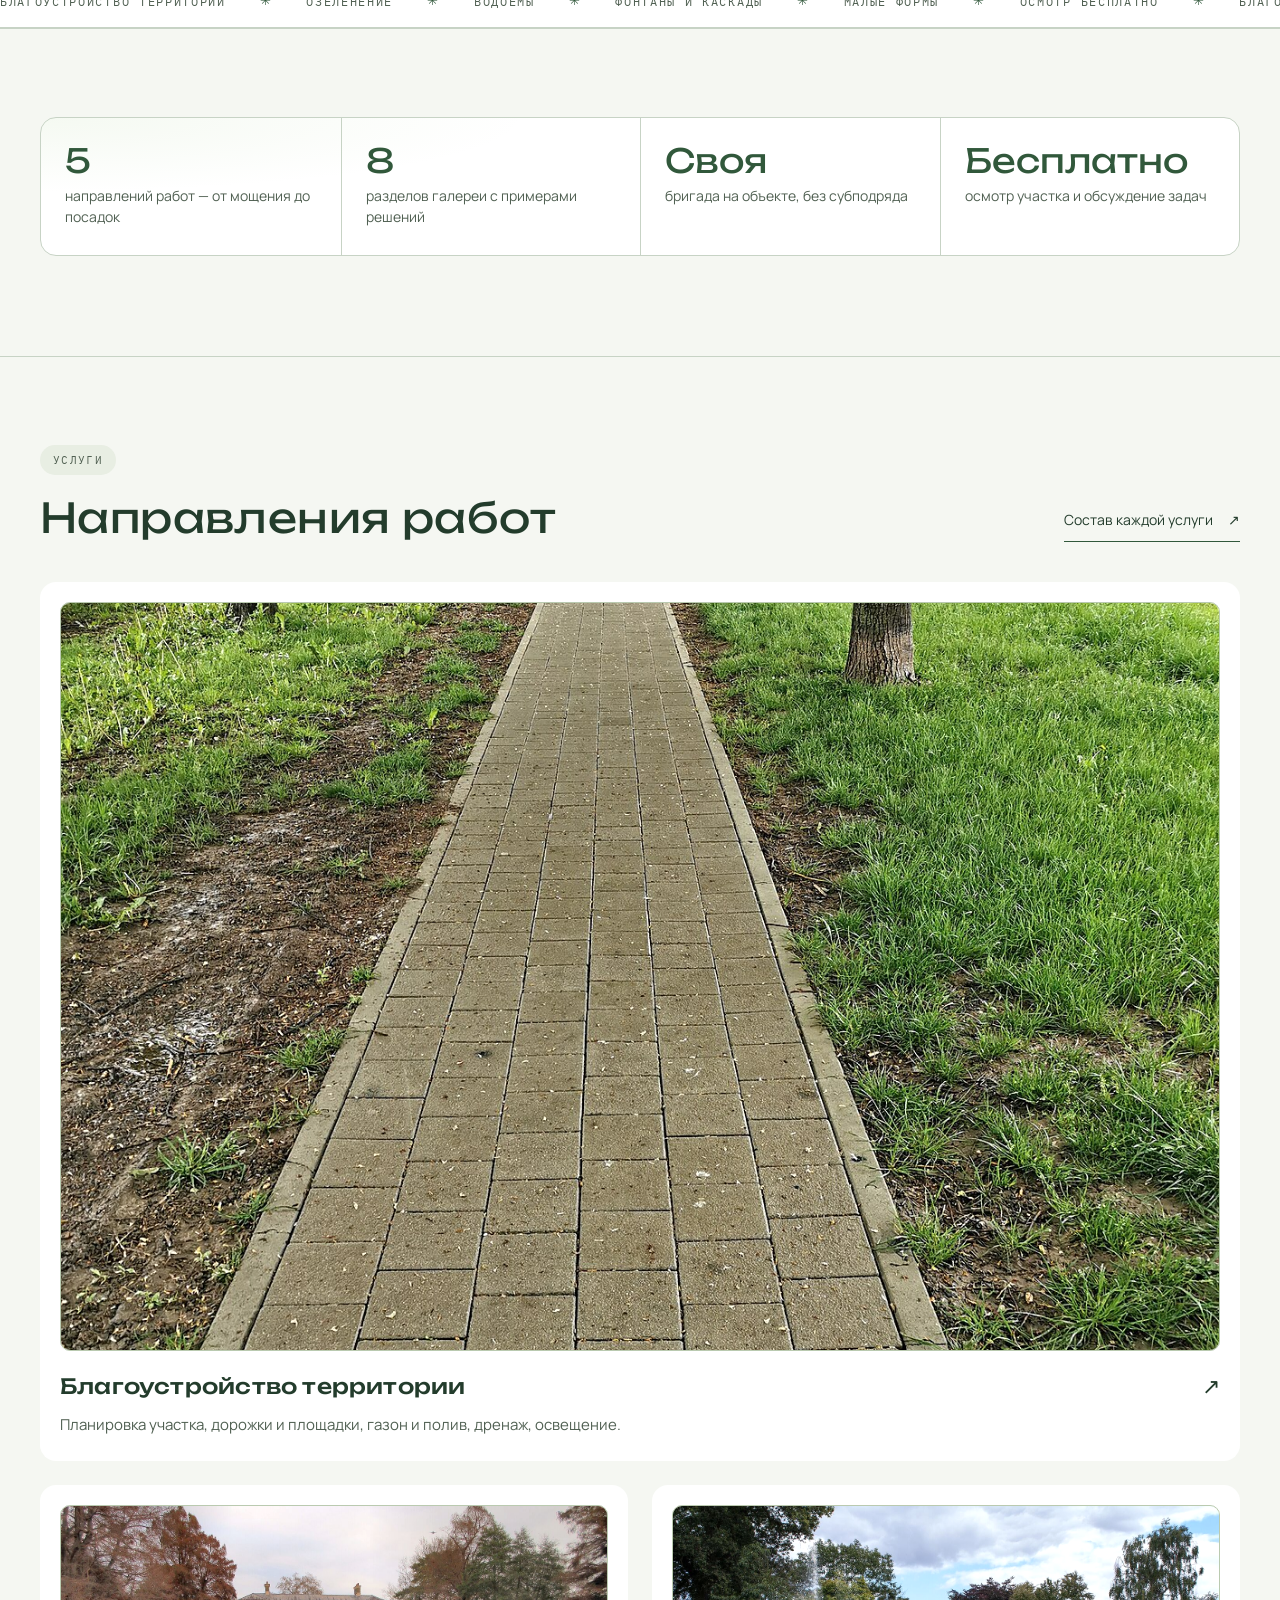
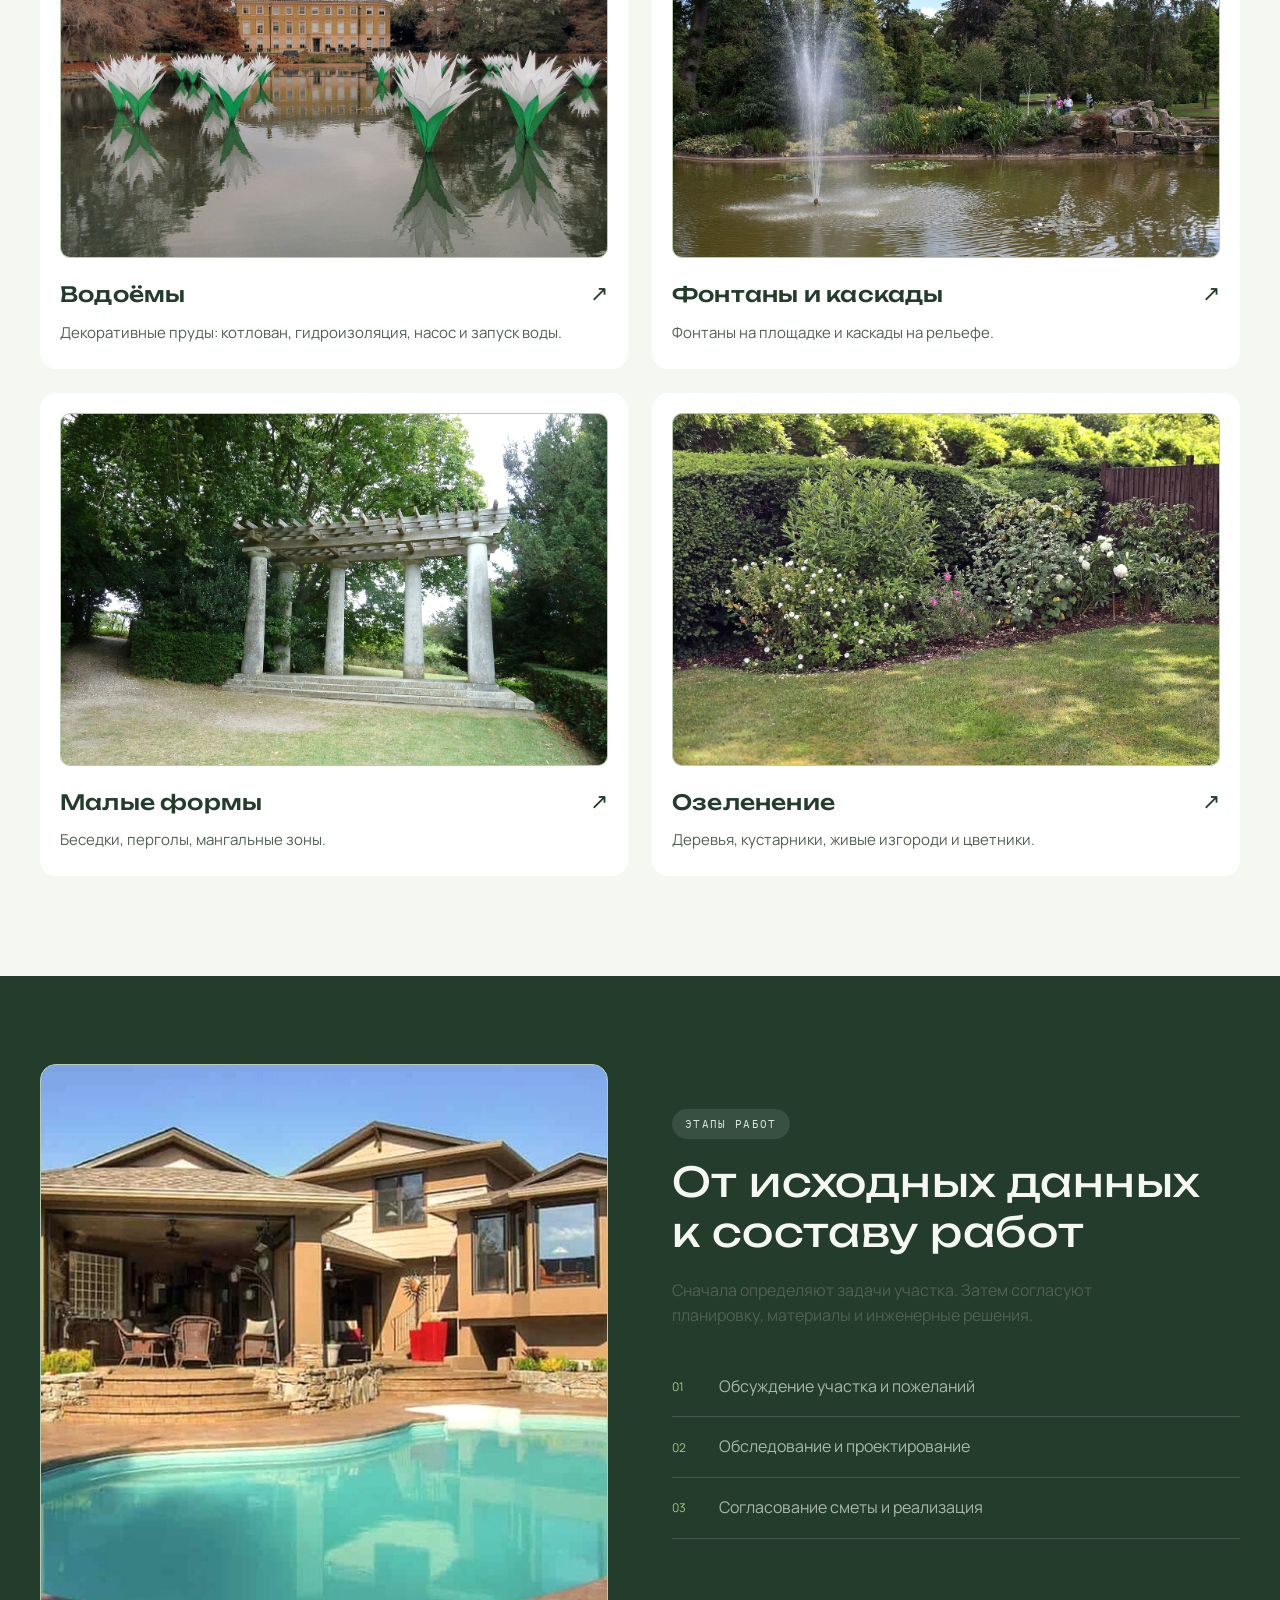
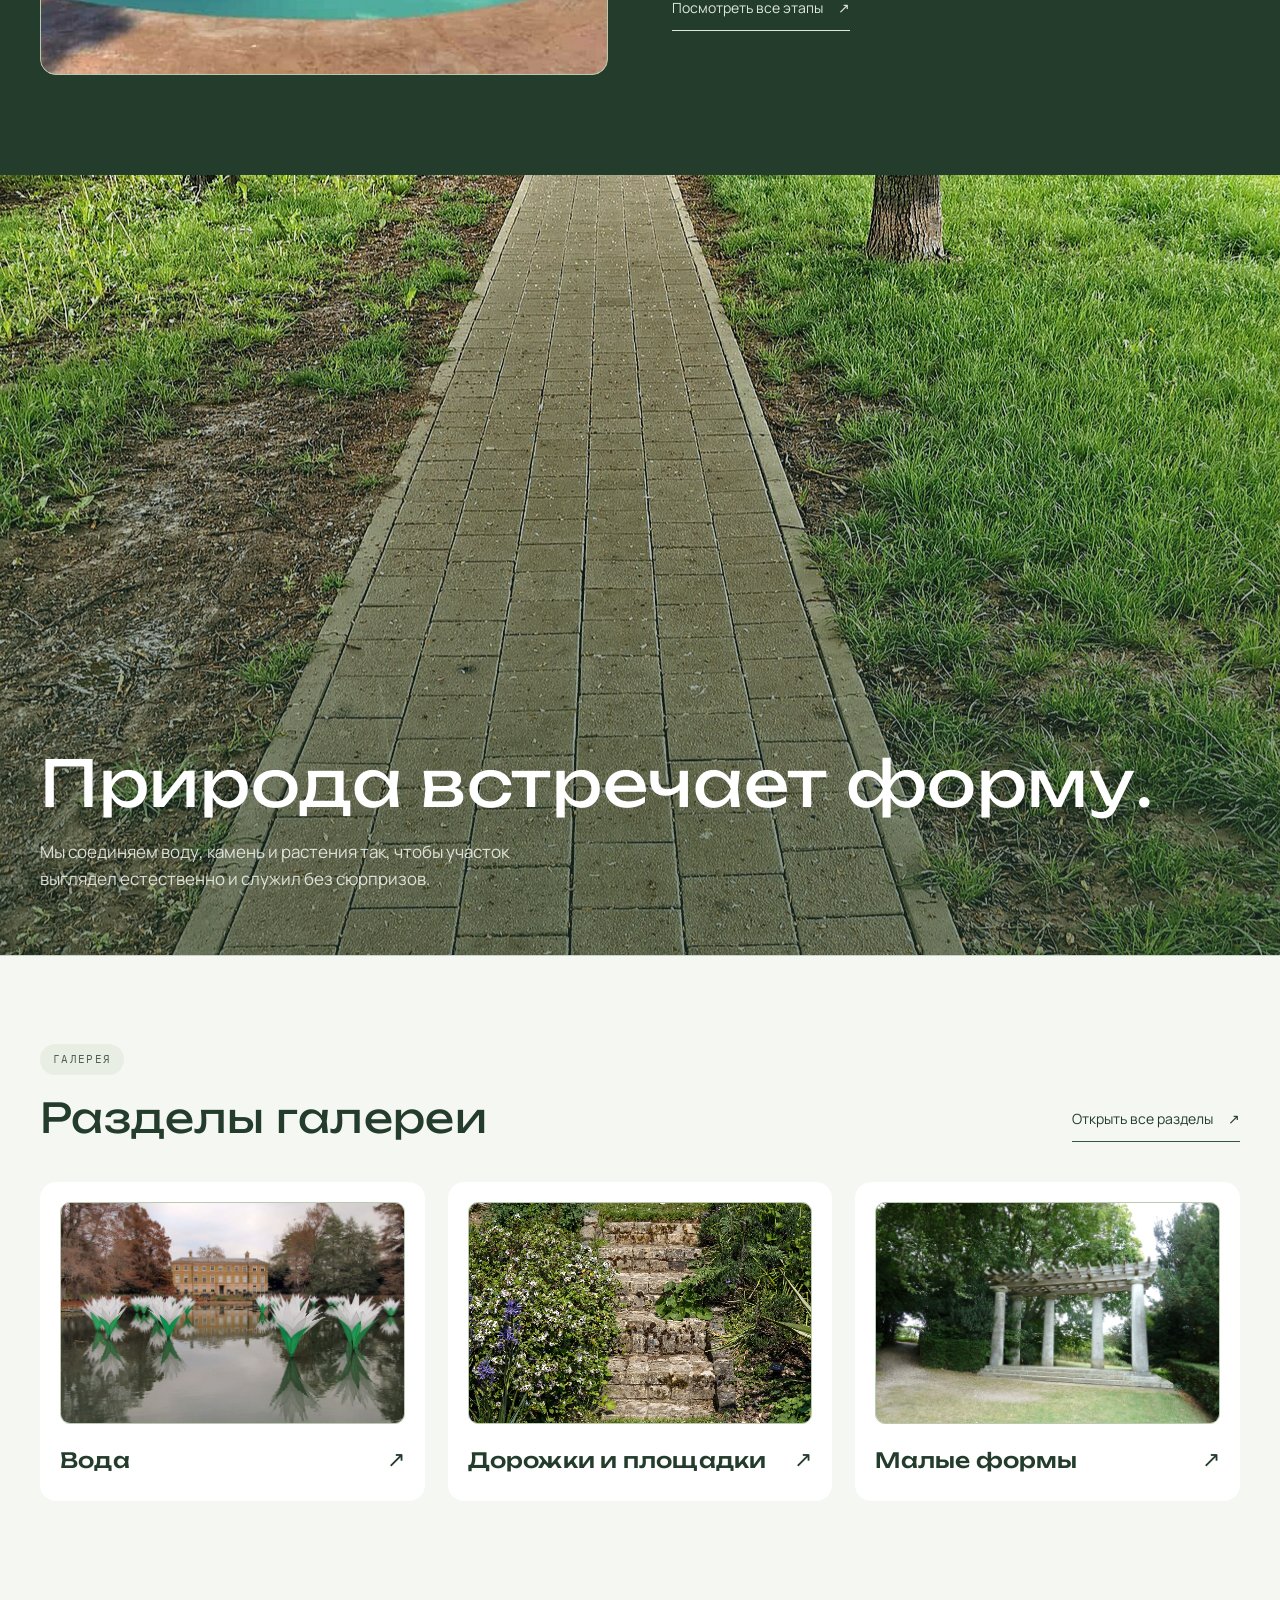
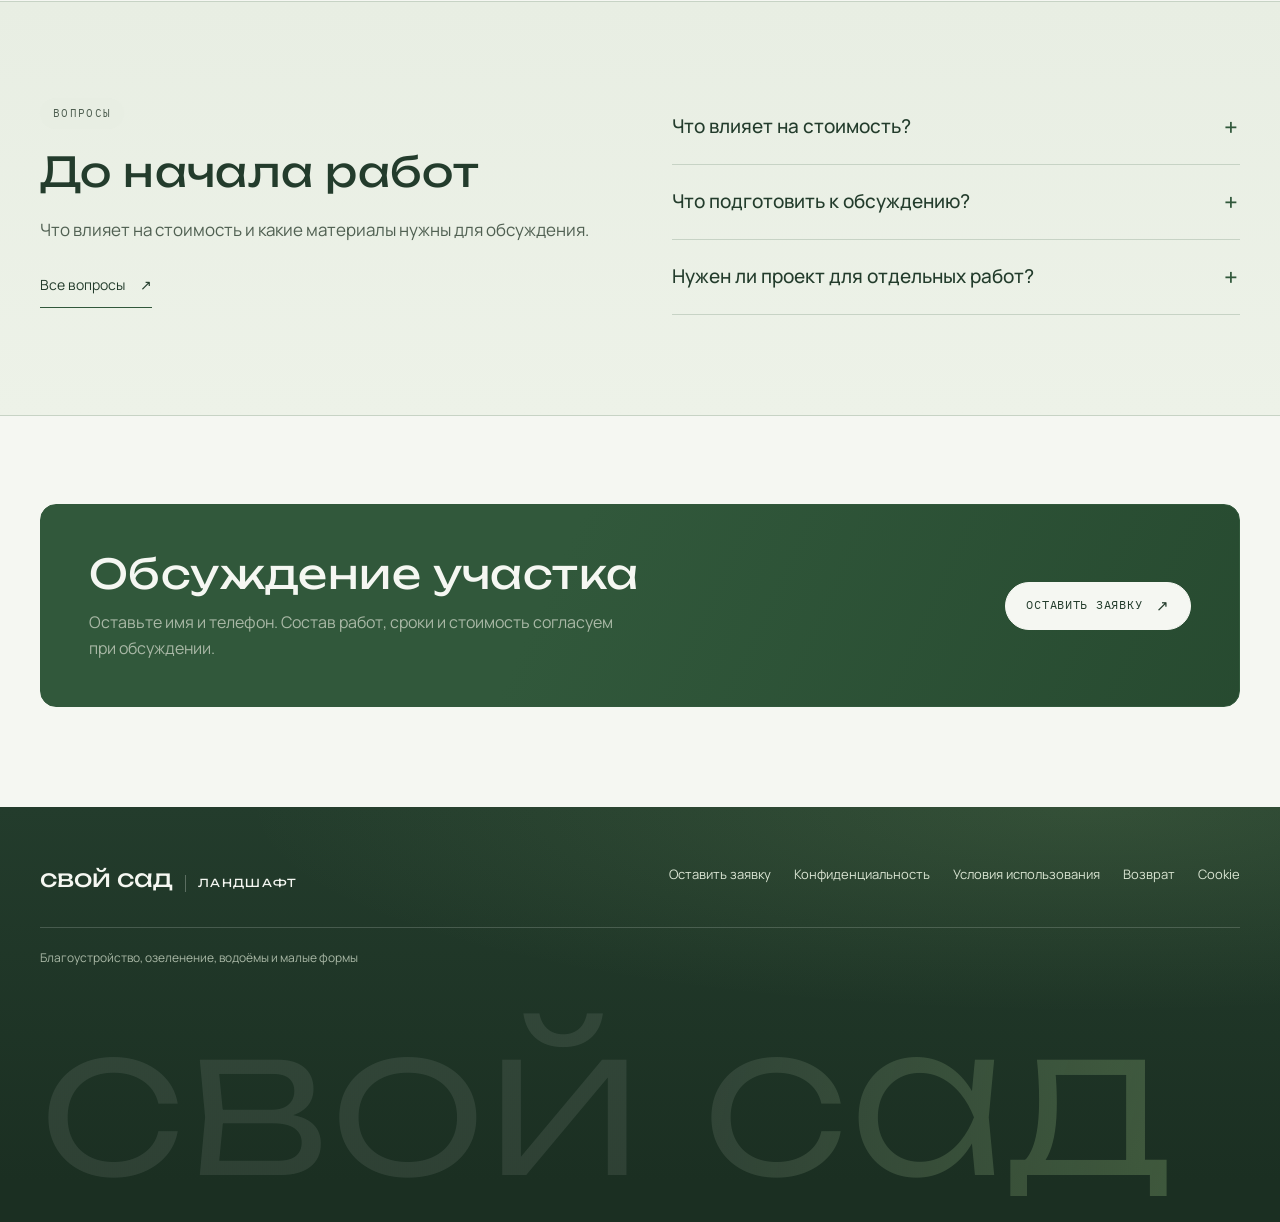
==== commit dd1dc905: "rebrand to svoi sad, remove utility bar, brighten hero photo and veil" ====
--- a/index.html
+++ b/index.html
@@ -4,22 +4,21 @@
   <meta charset="UTF-8">
   <meta name="viewport" content="width=device-width, initial-scale=1.0">
   <meta name="theme-color" content="#f5f7f2">
-  <meta name="description" content="sihay: благоустройство территории, озеленение, водоёмы, фонтаны и каскады, малые архитектурные формы.">
-  <title>sihay · Благоустройство, озеленение, водоёмы и малые формы</title>
-  <meta property="og:title" content="sihay — ландшафтное проектирование и благоустройство">
-  <meta property="og:description" content="Ландшафтная студия sihay: благоустройство территории, озеленение, водоёмы, фонтаны и каскады, малые архитектурные формы.">
+  <meta name="description" content="Свой сад: благоустройство территории, озеленение, водоёмы, фонтаны и каскады, малые архитектурные формы.">
+  <title>Свой сад · Благоустройство, озеленение, водоёмы и малые формы</title>
+  <meta property="og:title" content="Свой сад — ландшафтное проектирование и благоустройство">
+  <meta property="og:description" content="Ландшафтная студия «Свой сад»: благоустройство территории, озеленение, водоёмы, фонтаны и каскады, малые архитектурные формы.">
   <meta property="og:type" content="website">
   <meta property="og:url" content="https://kgitufufufyf-sys.github.io/terra-sad/">
   <link rel="icon" type="image/svg+xml" href="favicon.svg">
-  <link rel="icon" type="image/svg+xml" href="favicon.svg"><link rel="stylesheet" href="styles.css?v=20261010-beauty">
-  <script src="script.js?v=20261010-beauty" defer></script>
+  <link rel="icon" type="image/svg+xml" href="favicon.svg"><link rel="stylesheet" href="styles.css?v=20261010-rebrand">
+  <script src="script.js?v=20261010-rebrand" defer></script>
 </head>
 <body class="home">
 <a class="skip" href="#content">К содержанию</a>
 <header class="header">
-  <div class="utility"><div class="wrap utility-inner"><span class="utility-tag">Благоустройство, озеленение, водоёмы и малые формы</span><nav class="utility-links" aria-label="Служебные ссылки"><a href="faq.html">Вопросы</a><a href="contacts.html">Оставить заявку</a></nav></div></div>
   <div class="wrap header-inner">
-    <a class="logo" href="index.html" translate="no">sihay<span>ландшафт</span></a>
+    <a class="logo" href="index.html">свой сад<span>ландшафт</span></a>
     <nav class="nav" id="nav" aria-label="Основная навигация">
       <div class="has-menu">
         <a href="services.html" aria-haspopup="true">Услуги<svg class="caret" viewBox="0 0 24 24" fill="none" stroke="currentColor" stroke-width="2" stroke-linecap="round" stroke-linejoin="round" aria-hidden="true"><path d="m6 9 6 6 6-6"/></svg></a>
@@ -33,6 +32,7 @@
         </div>
       </div>
       <a href="works.html">Галерея</a>
+      <a href="faq.html">Вопросы</a>
       <a href="process.html">Этапы</a>
       <a class="btn btn-dark" href="contacts.html">Обсудить участок</a>
     </nav>
@@ -48,7 +48,7 @@
       <div class="hero-veil" aria-hidden="true"></div>
       <div class="wrap hero-copy">
         <p class="kicker">Ландшафтная студия</p>
-        <p class="hero-giant" aria-hidden="true">sihay</p>
+        <p class="hero-giant" aria-hidden="true">свой сад</p>
         <h1 id="hero-title">Ландшафтное проектирование и&nbsp;благоустройство</h1>
         <p class="lead">Благоустройство территории, озеленение, водоёмы и малые архитектурные формы.</p>
         <div class="hero-actions"><a class="btn btn-dark" href="services.html">Выбрать услугу</a><a class="btn btn-line" href="process.html">Этапы работ</a></div>
@@ -106,7 +106,7 @@
   <section class="section section-soft" aria-labelledby="faq-title"><div class="wrap split"><div><span class="eyebrow">Вопросы</span><h2 id="faq-title">До начала работ</h2><p class="lead" style="margin-top:20px">Что влияет на стоимость и какие материалы нужны для обсуждения.</p><a class="text-link" style="margin-top:20px" href="faq.html">Все вопросы</a></div><div class="faq"><details><summary>Что влияет на стоимость?</summary><p>Площадь, рельеф, состояние грунта, материалы и состав работ. Итоговую смету составляют для конкретного участка.</p></details><details><summary>Что подготовить к обсуждению?</summary><p>План участка, фотографии, перечень существующих построек и список задач. Точный адрес и документы на собственность на этом этапе не нужны.</p></details><details><summary>Нужен ли проект для отдельных работ?</summary><p>Это зависит от задачи. Дренаж, мощение и полив связаны с рельефом и другими системами участка; объём проектирования определяют перед реализацией.</p></details></div></div></section>
   <section class="section"><div class="wrap feature-banner"><div><h2>Обсуждение участка</h2><p>Оставьте имя и телефон. Состав работ, сроки и стоимость согласуем при обсуждении.</p></div><a class="btn btn-dark" href="contacts.html">Оставить заявку</a></div></section>
 </main>
-<footer class="footer"><div class="wrap footer-top"><a class="logo" href="index.html" translate="no">sihay<span>ландшафт</span></a><nav class="footer-links" aria-label="Документы и контакты"><a href="contacts.html">Оставить заявку</a><a href="privacy.html">Конфиденциальность</a><a href="terms.html">Условия использования</a><a href="refund.html">Возврат</a><a href="cookies.html">Cookie</a></nav></div><div class="wrap footer-bottom">Благоустройство, озеленение, водоёмы и малые формы</div><div class="wrap"><p class="footer-giant" aria-hidden="true">sihay</p></div></footer>
+<footer class="footer"><div class="wrap footer-top"><a class="logo" href="index.html">свой сад<span>ландшафт</span></a><nav class="footer-links" aria-label="Документы и контакты"><a href="contacts.html">Оставить заявку</a><a href="privacy.html">Конфиденциальность</a><a href="terms.html">Условия использования</a><a href="refund.html">Возврат</a><a href="cookies.html">Cookie</a></nav></div><div class="wrap footer-bottom">Благоустройство, озеленение, водоёмы и малые формы</div><div class="wrap"><p class="footer-giant" aria-hidden="true">свой сад</p></div></footer>
 <aside class="cookie" id="cookie" hidden aria-label="Данные браузера"><p>Аналитика не подключена. Закрытие этого сообщения запоминается на время вкладки. <a href="cookies.html">О данных браузера</a></p><button id="cookieOk" type="button">Закрыть</button></aside>
 </body>
 </html>
--- a/styles.css
+++ b/styles.css
@@ -24,7 +24,7 @@
 }
 * { box-sizing: border-box; }
 ::selection { background: var(--accent); color: #fff; }
-html { scroll-behavior: smooth; scroll-padding-top: 124px; }
+html { scroll-behavior: smooth; scroll-padding-top: 88px; }
 body { margin: 0; background: var(--bg); color: var(--ink); font: 16px/1.6 var(--font); -webkit-font-smoothing: antialiased; }
 body::after { content: ""; position: fixed; inset: 0; z-index: 90; pointer-events: none; opacity: .04; background-image: url("data:image/svg+xml;utf8,<svg xmlns='http://www.w3.org/2000/svg' width='160' height='160'><filter id='n'><feTurbulence type='fractalNoise' baseFrequency='.9' numOctaves='2'/></filter><rect width='160' height='160' filter='url(%23n)'/></svg>"); }
 body.menu-open { overflow: hidden; }
@@ -47,12 +47,6 @@
 .skip:focus { transform: none; }
 .header { position: fixed; inset: 0 0 auto; z-index: 30; background: rgba(245,247,242,.78); border-bottom: 1px solid var(--line); -webkit-backdrop-filter: blur(12px); backdrop-filter: blur(12px); transition: background-color .25s ease; }
 .home .header:not(.scrolled) { background: rgba(245,247,242,.55); border-color: transparent; }
-.utility { background: var(--ink); color: #cdd9c8; }
-.utility-inner { display: flex; justify-content: space-between; align-items: center; gap: 20px; min-height: 34px; }
-.utility-tag { font-family: var(--font-mono); font-size: 10px; letter-spacing: .08em; text-transform: uppercase; white-space: nowrap; overflow: hidden; text-overflow: ellipsis; }
-.utility-links { display: flex; gap: 20px; flex-shrink: 0; }
-.utility-links a { font-family: var(--font-mono); font-size: 11px; letter-spacing: .06em; text-transform: uppercase; min-height: 34px; display: flex; align-items: center; }
-.utility-links a:hover, .utility-links a[aria-current="page"] { color: #fff; }
 .header-inner { display: flex; align-items: center; justify-content: space-between; gap: 32px; height: 74px; }
 .has-menu { position: relative; }
 .has-menu > a { display: inline-flex; align-items: center; gap: 7px; min-height: 44px; border-bottom: 1px solid transparent; }
@@ -107,16 +101,16 @@
 
 .hero-v2 { padding: 0; height: 175svh; }
 .hero-stick { position: sticky; top: 0; height: 100svh; overflow: hidden; }
-.hero-stick .hero-photo { animation: kenburns2 34s ease-in-out infinite alternate; filter: brightness(1.08) saturate(1.04); }
+.hero-stick .hero-photo { animation: kenburns2 34s ease-in-out infinite alternate; filter: brightness(1.16) saturate(1.06); }
 @keyframes kenburns2 { from { transform: scale(1) translate(0, 0); } to { transform: scale(1.08) translate(-1.5%, -1%); } }
-.hero-veil { position: absolute; inset: 0; z-index: 1; background: linear-gradient(180deg, rgba(35,60,44,.5), rgba(35,60,44,.1) 42%, rgba(35,60,44,.55)); }
+.hero-veil { position: absolute; inset: 0; z-index: 1; background: linear-gradient(180deg, rgba(35,60,44,.3), rgba(35,60,44,.04) 42%, rgba(35,60,44,.5)); }
 .hero-side { position: absolute; z-index: 2; width: clamp(130px, 15vw, 220px); aspect-ratio: .78; border-radius: 14px; overflow: hidden; border: 1px solid rgba(245,247,242,.4); box-shadow: 0 30px 70px rgba(8,20,12,.4); opacity: .96; }
 .hero-side img { width: 100%; height: 100%; object-fit: cover; }
 .hero-side-a { right: 5%; top: 21%; transform: rotate(3deg); animation: floatA 9s ease-in-out infinite alternate; }
 .hero-side-b { right: 14%; top: 52%; transform: rotate(-2.5deg); animation: floatB 11s ease-in-out infinite alternate; }
 @keyframes floatA { from { translate: 0 -8px; } to { translate: 0 10px; } }
 @keyframes floatB { from { translate: 0 10px; } to { translate: 0 -8px; } }
-.hero-v2 .hero-copy { position: absolute; inset: auto 0 0; z-index: 3; padding-bottom: clamp(40px, 7vh, 84px); will-change: transform, opacity; }
+.hero-v2 .hero-copy { position: absolute; inset: auto 0 0; z-index: 3; padding-bottom: clamp(40px, 7vh, 84px); will-change: transform, opacity; text-shadow: 0 2px 26px rgba(8,20,12,.5), 0 1px 3px rgba(8,20,12,.35); }
 .hero-giant { font-family: var(--font-display); font-weight: 200; font-size: clamp(58px, 12.5vw, 210px); line-height: .92; letter-spacing: .01em; color: rgba(245,247,242,.94); margin: 18px 0 20px; }
 .hero-v2 h1 { font-size: clamp(22px, 2.6vw, 34px); font-family: var(--font-mono); font-weight: 400; letter-spacing: .02em; color: #e7eee2; text-transform: none; max-width: 640px; }
 .hero-v2 .lead { margin-top: 12px; }
@@ -215,7 +209,7 @@
 .feature-banner .btn-dark:hover { background: var(--soft); border-color: var(--soft); }
 .feature-banner .btn-line { border-color: rgba(245,247,242,.65); color: #f5f7f2; }
 .feature-banner .btn-line:hover { background: rgba(245,247,242,.14); }
-.page { padding: 158px 0 84px; min-height: calc(100svh - 260px); }
+.page { padding: 116px 0 84px; min-height: calc(100svh - 260px); }
 .page-head { display: grid; grid-template-columns: 1.2fr .8fr; align-items: end; gap: 48px; margin-bottom: 43px; }
 .breadcrumb { display: inline-block; color: var(--muted); font-size: 12px; padding: 6px 0; margin-bottom: 21px; }
 .breadcrumb:hover { text-decoration: underline; }
@@ -363,9 +357,7 @@
   .step { grid-template-columns: 60px 1fr 1.2fr; gap: 22px; }
 }
 @media (max-width: 780px) {
-  html { scroll-padding-top: 86px; }
-  .utility-tag { display: none; }
-  .utility-inner { min-height: 30px; justify-content: flex-end; }
+  html { scroll-padding-top: 84px; }
   .menu-panel { display: none; }
   .has-menu { display: flex; flex-direction: column; }
   .has-menu > a { min-height: 0; border: 0; }
@@ -399,7 +391,7 @@
   .grid-three, .gallery { grid-template-columns: repeat(2, minmax(0,1fr)); gap: 25px 16px; }
   .split, .contact-layout, .page-head, .svc { grid-template-columns: 1fr; gap: 30px; }
   .ph-tall { aspect-ratio: 1.4; }
-  .page { padding-top: 107px; padding-bottom: 54px; }
+  .page { padding-top: 100px; padding-bottom: 54px; }
   .page-head { margin-bottom: 31px; }
   .step { grid-template-columns: 44px 1fr; gap: 14px; padding: 25px 0; }
   .step p { grid-column: 2; }
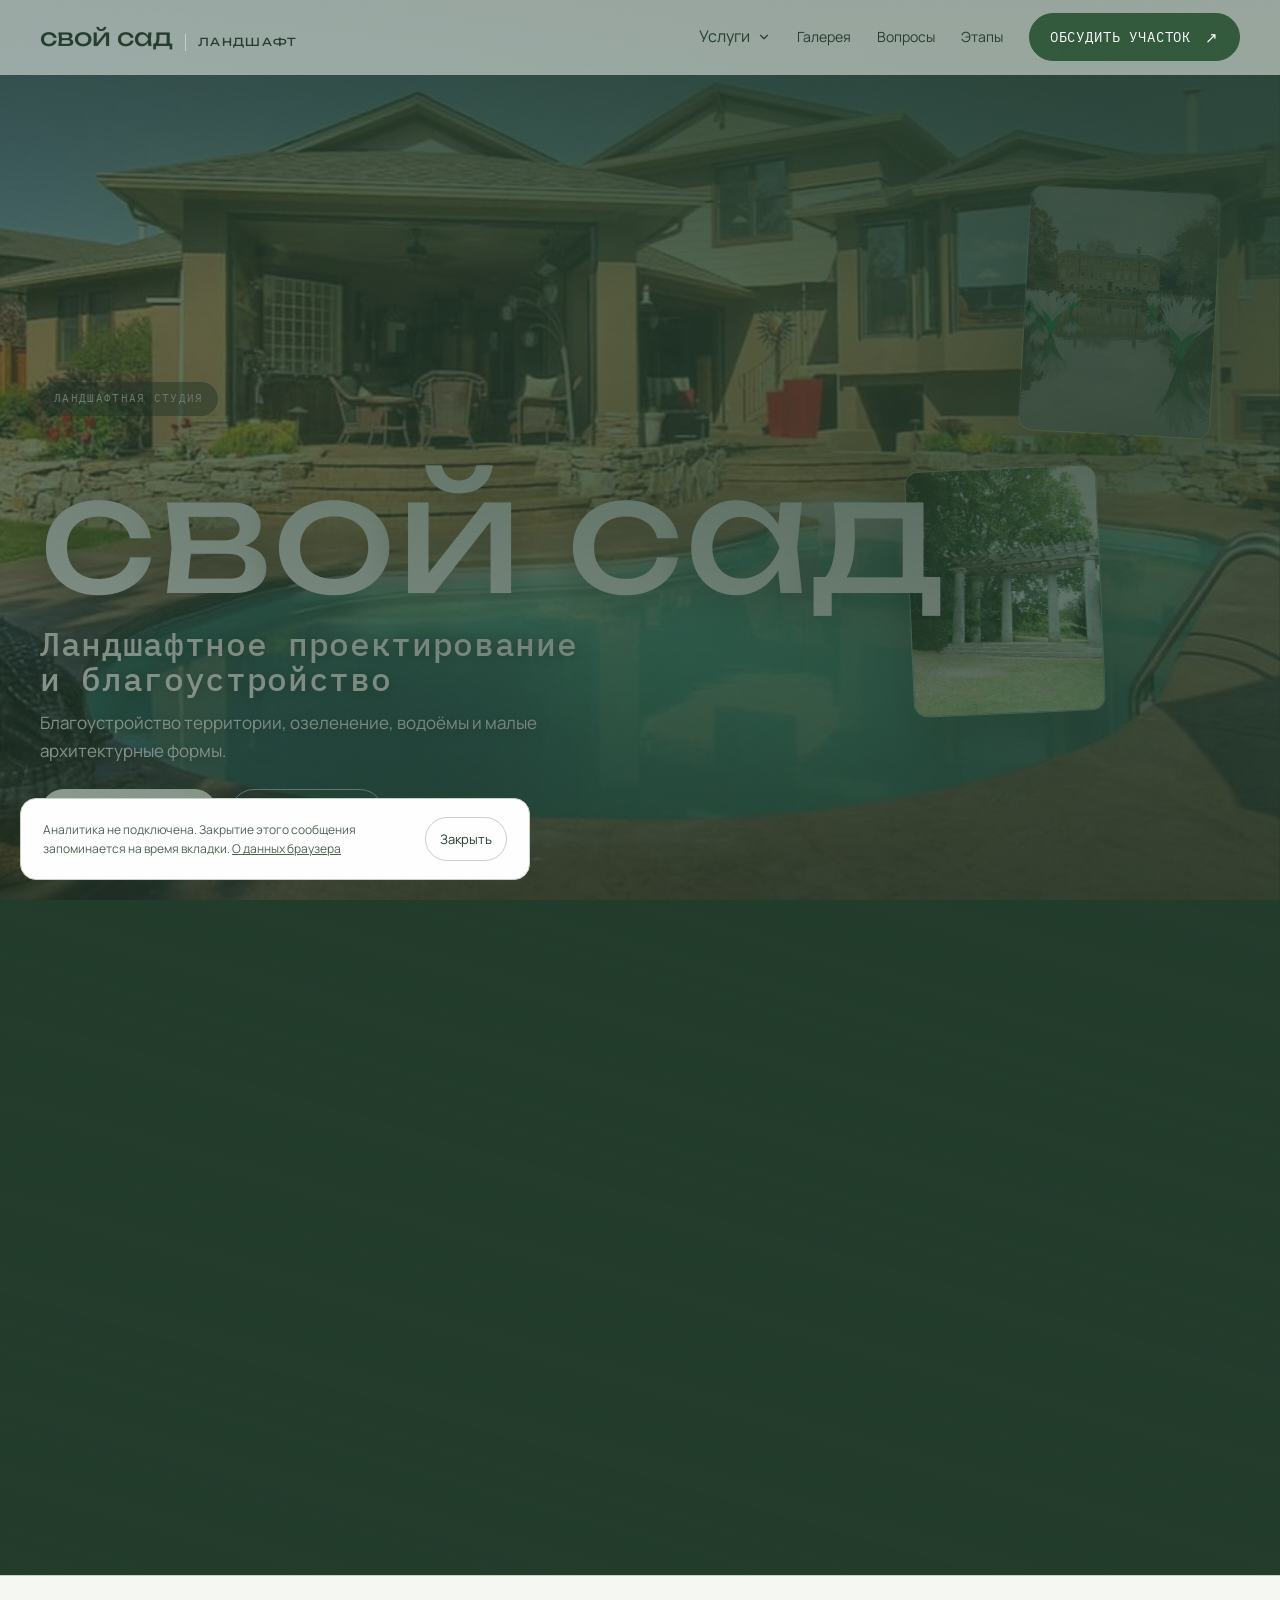
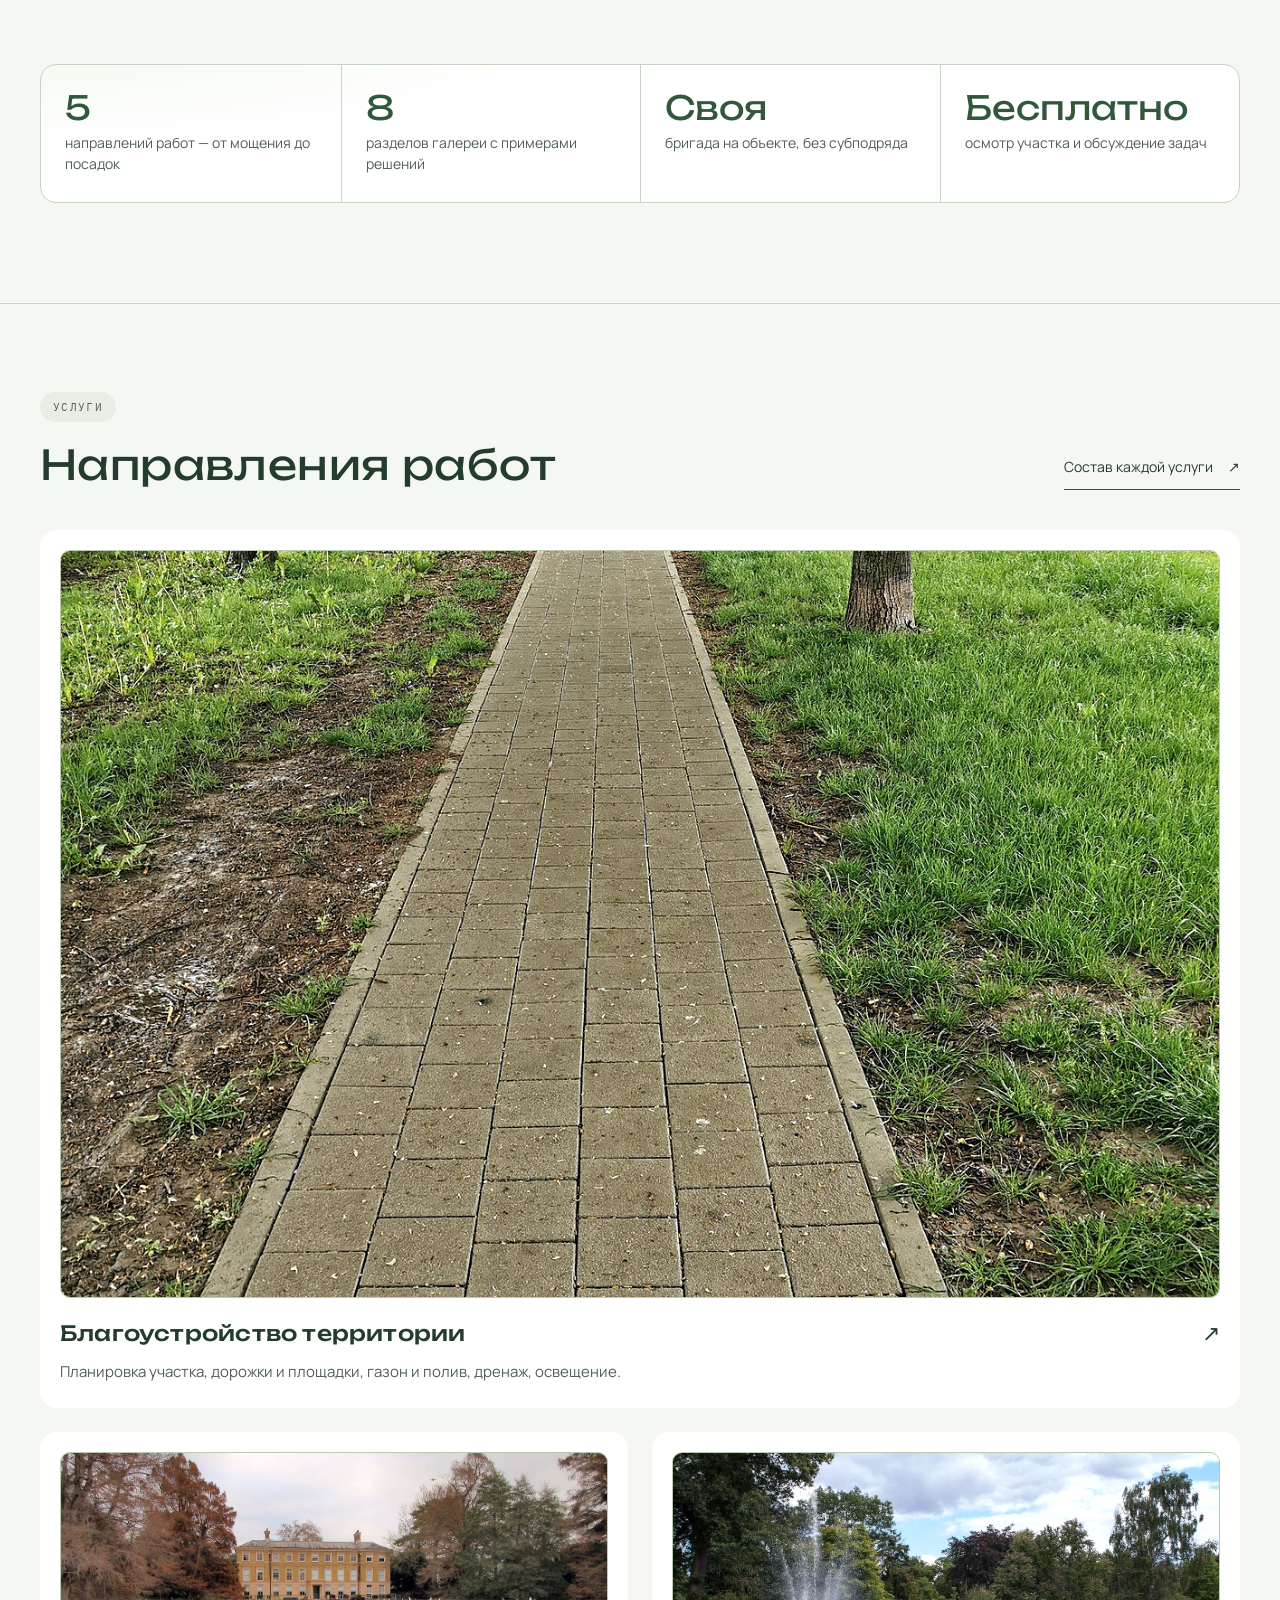
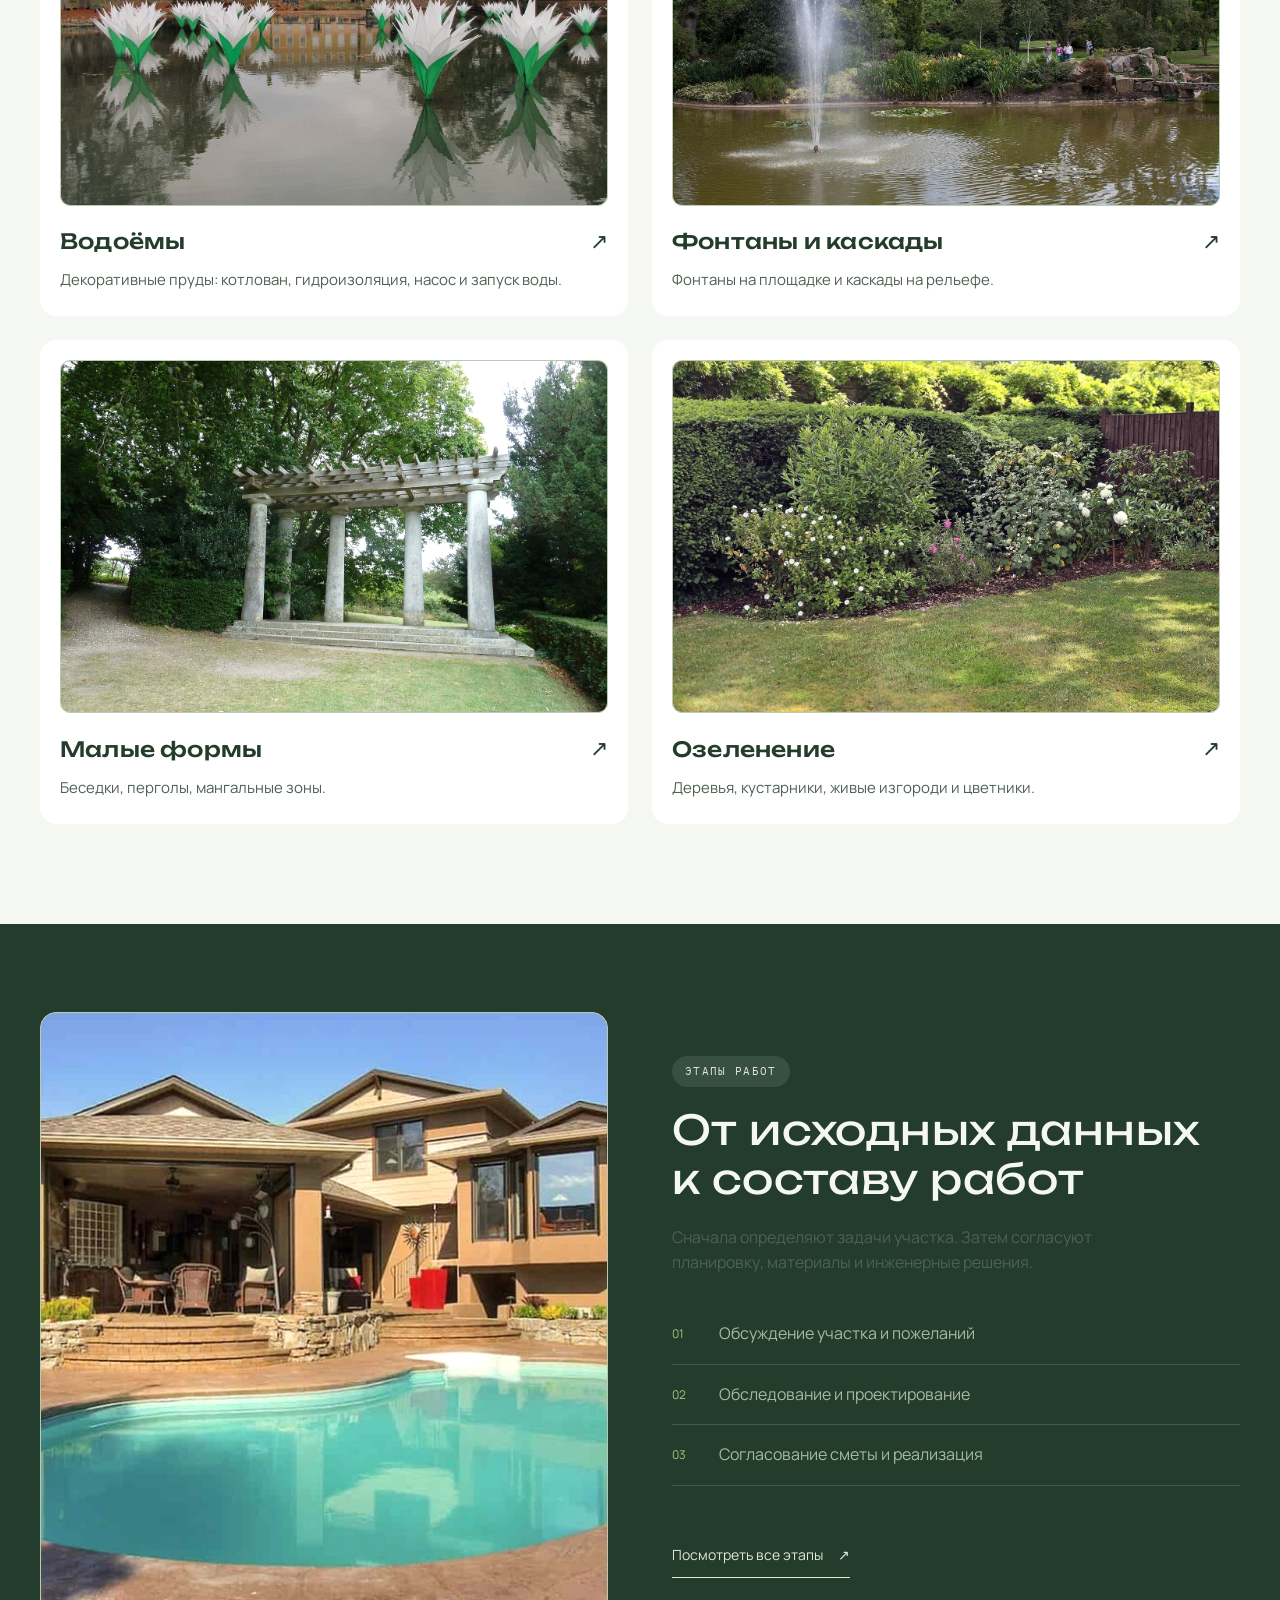
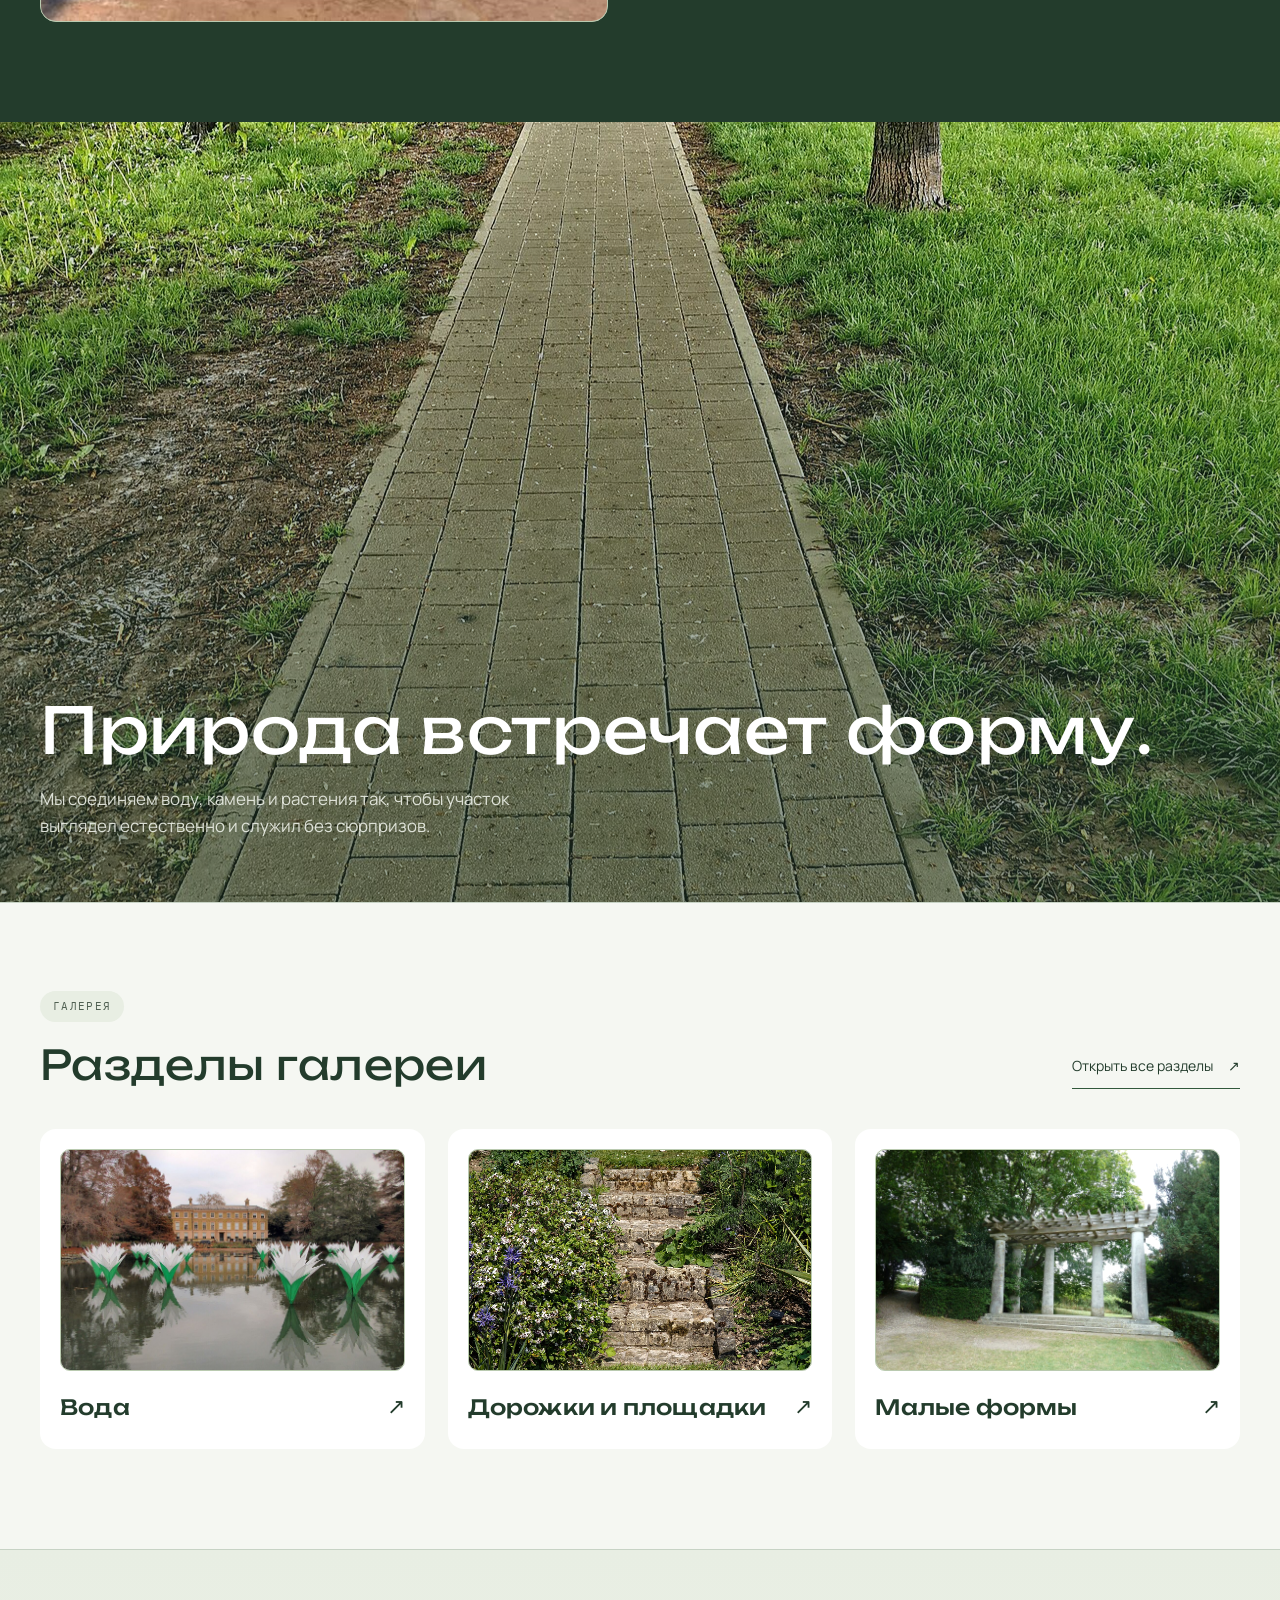
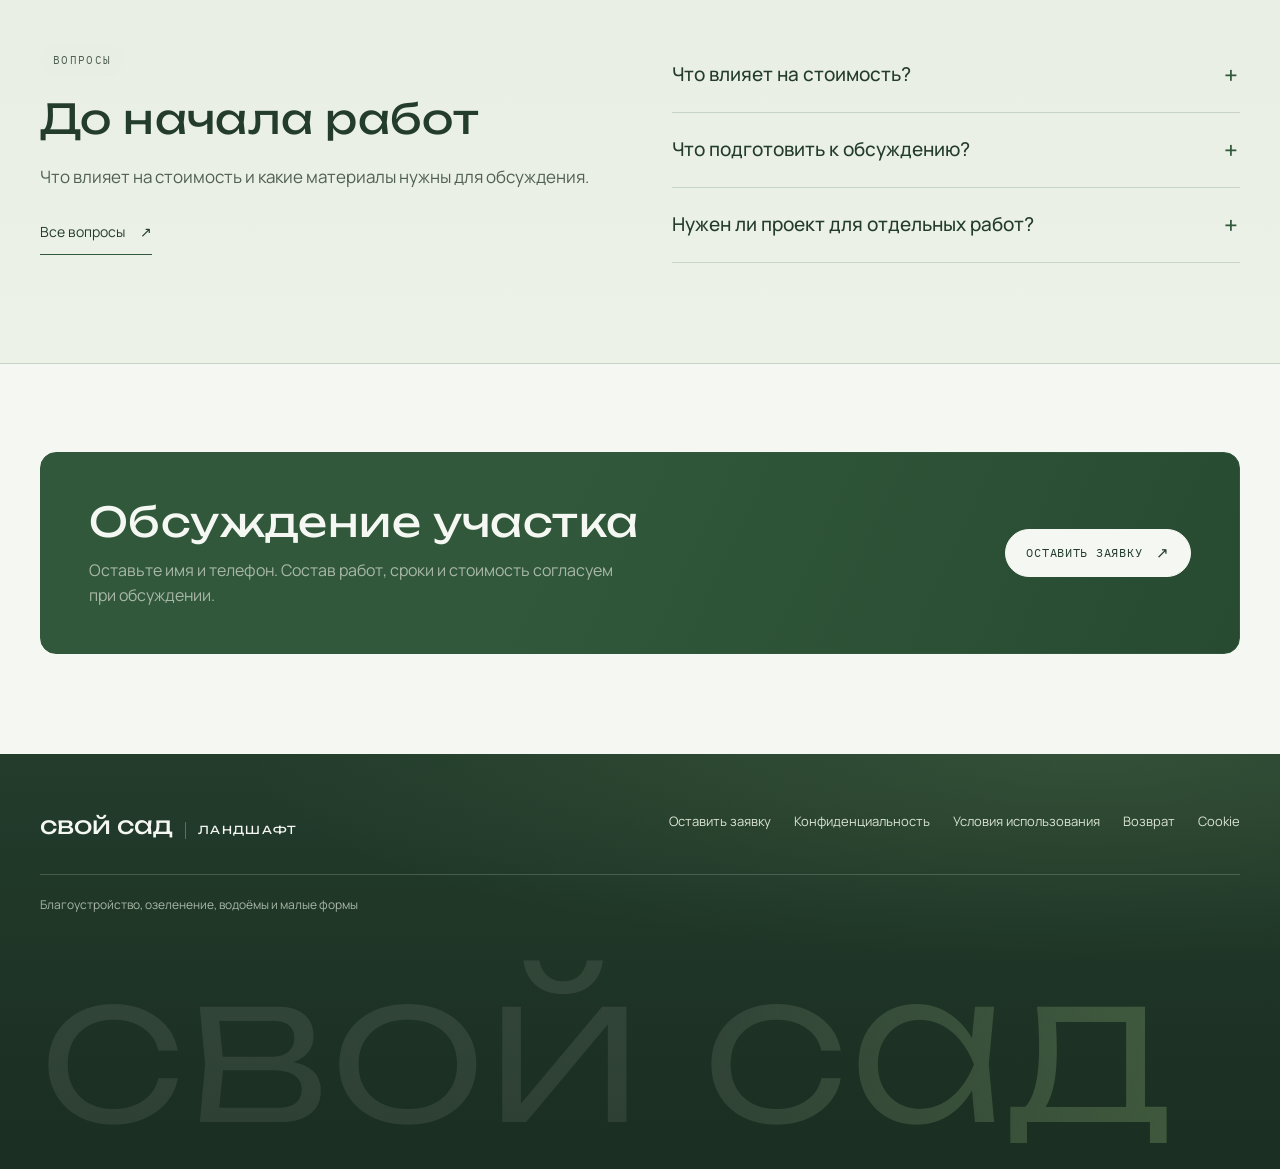
==== commit af3ed256: "hero contrast: solid white text, dark bottom gradient, remove ticker" ====
--- a/index.html
+++ b/index.html
@@ -11,8 +11,8 @@
   <meta property="og:type" content="website">
   <meta property="og:url" content="https://kgitufufufyf-sys.github.io/terra-sad/">
   <link rel="icon" type="image/svg+xml" href="favicon.svg">
-  <link rel="icon" type="image/svg+xml" href="favicon.svg"><link rel="stylesheet" href="styles.css?v=20261010-rebrand">
-  <script src="script.js?v=20261010-rebrand" defer></script>
+  <link rel="icon" type="image/svg+xml" href="favicon.svg"><link rel="stylesheet" href="styles.css?v=20261010-contrast">
+  <script src="script.js?v=20261010-contrast" defer></script>
 </head>
 <body class="home">
 <a class="skip" href="#content">К содержанию</a>
@@ -55,10 +55,6 @@
       </div>
     </div>
   </section>
-  <div class="ticker" aria-hidden="true"><div class="ticker-track">
-    <div class="ticker-set"><span>Благоустройство территории</span><span>Озеленение</span><span>Водоёмы</span><span>Фонтаны и каскады</span><span>Малые формы</span><span>Осмотр бесплатно</span></div>
-    <div class="ticker-set"><span>Благоустройство территории</span><span>Озеленение</span><span>Водоёмы</span><span>Фонтаны и каскады</span><span>Малые формы</span><span>Осмотр бесплатно</span></div>
-  </div></div>
   <section class="section specs-strip" aria-label="Ключевые факты">
     <div class="wrap specs">
       <div class="spec" data-reveal><strong>5</strong><span>направлений работ — от мощения до посадок</span></div>
--- a/styles.css
+++ b/styles.css
@@ -88,7 +88,7 @@
 .hero h1 { max-width: 980px; color: #f5f7f2; font-size: clamp(42px, 6.4vw, 84px); line-height: 1.05; }
 .hero .lead { max-width: 540px; margin-top: 25px; }
 .hero .lead { color: rgba(245,247,242,.88); }
-.kicker { display: inline-flex; align-items: center; padding: 8px 14px; border-radius: 999px; background: rgba(245,247,242,.12); color: #dfe7da; font-family: var(--font-mono); font-size: 11px; letter-spacing: .12em; text-transform: uppercase; margin: 0 0 26px; }
+.kicker { display: inline-flex; align-items: center; padding: 8px 14px; border-radius: 999px; background: rgba(8,20,12,.45); color: #fff; font-family: var(--font-mono); font-size: 11px; letter-spacing: .12em; text-transform: uppercase; margin: 0 0 26px; }
 .hero-actions { display: flex; gap: 12px; flex-wrap: wrap; margin-top: 30px; }
 .hero .btn-dark { background: #f5f7f2; border-color: #f5f7f2; color: var(--ink); }
 .hero .btn-dark:hover { background: var(--soft); border-color: var(--soft); }
@@ -101,19 +101,19 @@
 
 .hero-v2 { padding: 0; height: 175svh; }
 .hero-stick { position: sticky; top: 0; height: 100svh; overflow: hidden; }
-.hero-stick .hero-photo { animation: kenburns2 34s ease-in-out infinite alternate; filter: brightness(1.16) saturate(1.06); }
+.hero-stick .hero-photo { animation: kenburns2 34s ease-in-out infinite alternate; filter: brightness(1.08) saturate(1.05); }
 @keyframes kenburns2 { from { transform: scale(1) translate(0, 0); } to { transform: scale(1.08) translate(-1.5%, -1%); } }
-.hero-veil { position: absolute; inset: 0; z-index: 1; background: linear-gradient(180deg, rgba(35,60,44,.3), rgba(35,60,44,.04) 42%, rgba(35,60,44,.5)); }
+.hero-veil { position: absolute; inset: 0; z-index: 1; background: linear-gradient(180deg, rgba(20,38,26,.22), rgba(20,38,26,0) 34%, rgba(10,22,14,.38) 68%, rgba(8,20,12,.68)); }
 .hero-side { position: absolute; z-index: 2; width: clamp(130px, 15vw, 220px); aspect-ratio: .78; border-radius: 14px; overflow: hidden; border: 1px solid rgba(245,247,242,.4); box-shadow: 0 30px 70px rgba(8,20,12,.4); opacity: .96; }
 .hero-side img { width: 100%; height: 100%; object-fit: cover; }
 .hero-side-a { right: 5%; top: 21%; transform: rotate(3deg); animation: floatA 9s ease-in-out infinite alternate; }
 .hero-side-b { right: 14%; top: 52%; transform: rotate(-2.5deg); animation: floatB 11s ease-in-out infinite alternate; }
 @keyframes floatA { from { translate: 0 -8px; } to { translate: 0 10px; } }
 @keyframes floatB { from { translate: 0 10px; } to { translate: 0 -8px; } }
-.hero-v2 .hero-copy { position: absolute; inset: auto 0 0; z-index: 3; padding-bottom: clamp(40px, 7vh, 84px); will-change: transform, opacity; text-shadow: 0 2px 26px rgba(8,20,12,.5), 0 1px 3px rgba(8,20,12,.35); }
-.hero-giant { font-family: var(--font-display); font-weight: 200; font-size: clamp(58px, 12.5vw, 210px); line-height: .92; letter-spacing: .01em; color: rgba(245,247,242,.94); margin: 18px 0 20px; }
-.hero-v2 h1 { font-size: clamp(22px, 2.6vw, 34px); font-family: var(--font-mono); font-weight: 400; letter-spacing: .02em; color: #e7eee2; text-transform: none; max-width: 640px; }
-.hero-v2 .lead { margin-top: 12px; }
+.hero-v2 .hero-copy { position: absolute; inset: auto 0 0; z-index: 3; padding-bottom: clamp(40px, 7vh, 84px); will-change: transform, opacity; }
+.hero-giant { font-family: var(--font-display); font-weight: 400; font-size: clamp(58px, 12.5vw, 210px); line-height: .92; letter-spacing: .01em; color: #fff; margin: 18px 0 20px; text-shadow: 0 6px 44px rgba(5,14,8,.55); }
+.hero-v2 h1 { font-size: clamp(22px, 2.6vw, 34px); font-family: var(--font-mono); font-weight: 500; letter-spacing: .02em; color: #fff; text-transform: none; max-width: 640px; text-shadow: 0 2px 14px rgba(5,14,8,.5); }
+.hero-v2 .lead { margin-top: 12px; color: rgba(255,255,255,.94); text-shadow: 0 2px 12px rgba(5,14,8,.5); }
 .hero-v2 .hero-actions { margin-top: 24px; }
 .hero-v2 .home-anim > * { animation: heroRise .7s var(--ease-out) both; }
 
@@ -132,13 +132,6 @@
 .statement-copy h2 { font-size: clamp(34px, 5vw, 64px); color: #fff; }
 .statement-copy p { margin-top: 16px; max-width: 52ch; font-size: 17px; color: rgba(240,244,236,.88); }
 
-.ticker { overflow: hidden; border-block: 1px solid var(--line); background: var(--surface); padding: 15px 0; }
-.ticker-track { display: flex; width: max-content; animation: tickerMove 30s linear infinite; }
-.ticker:hover .ticker-track { animation-play-state: paused; }
-.ticker-set { display: flex; align-items: center; gap: 0; flex-shrink: 0; }
-.ticker-set span { display: inline-flex; align-items: center; gap: 34px; padding-right: 34px; font-family: var(--font-mono); font-size: 12px; letter-spacing: .14em; text-transform: uppercase; color: var(--muted); white-space: nowrap; }
-.ticker-set span::after { content: "✳"; color: var(--accent); font-size: 13px; }
-@keyframes tickerMove { to { transform: translateX(-50%); } }
 
 .service-tile { position: relative; }
 @media (hover: hover) and (pointer: fine) {
@@ -417,7 +410,7 @@
   .ph img { transition: none; }
   details::details-content { transition: none; }
   .hero-side-a, .hero-side-b { animation: none; }
-  .ticker-track, .footer-giant { animation: none; }
+  .footer-giant { animation: none; }
   .hero-giant .wl { animation: none; opacity: 1; transform: none; filter: none; }
   .to-top { transition: none; }
   .hero-v2 { height: auto; }
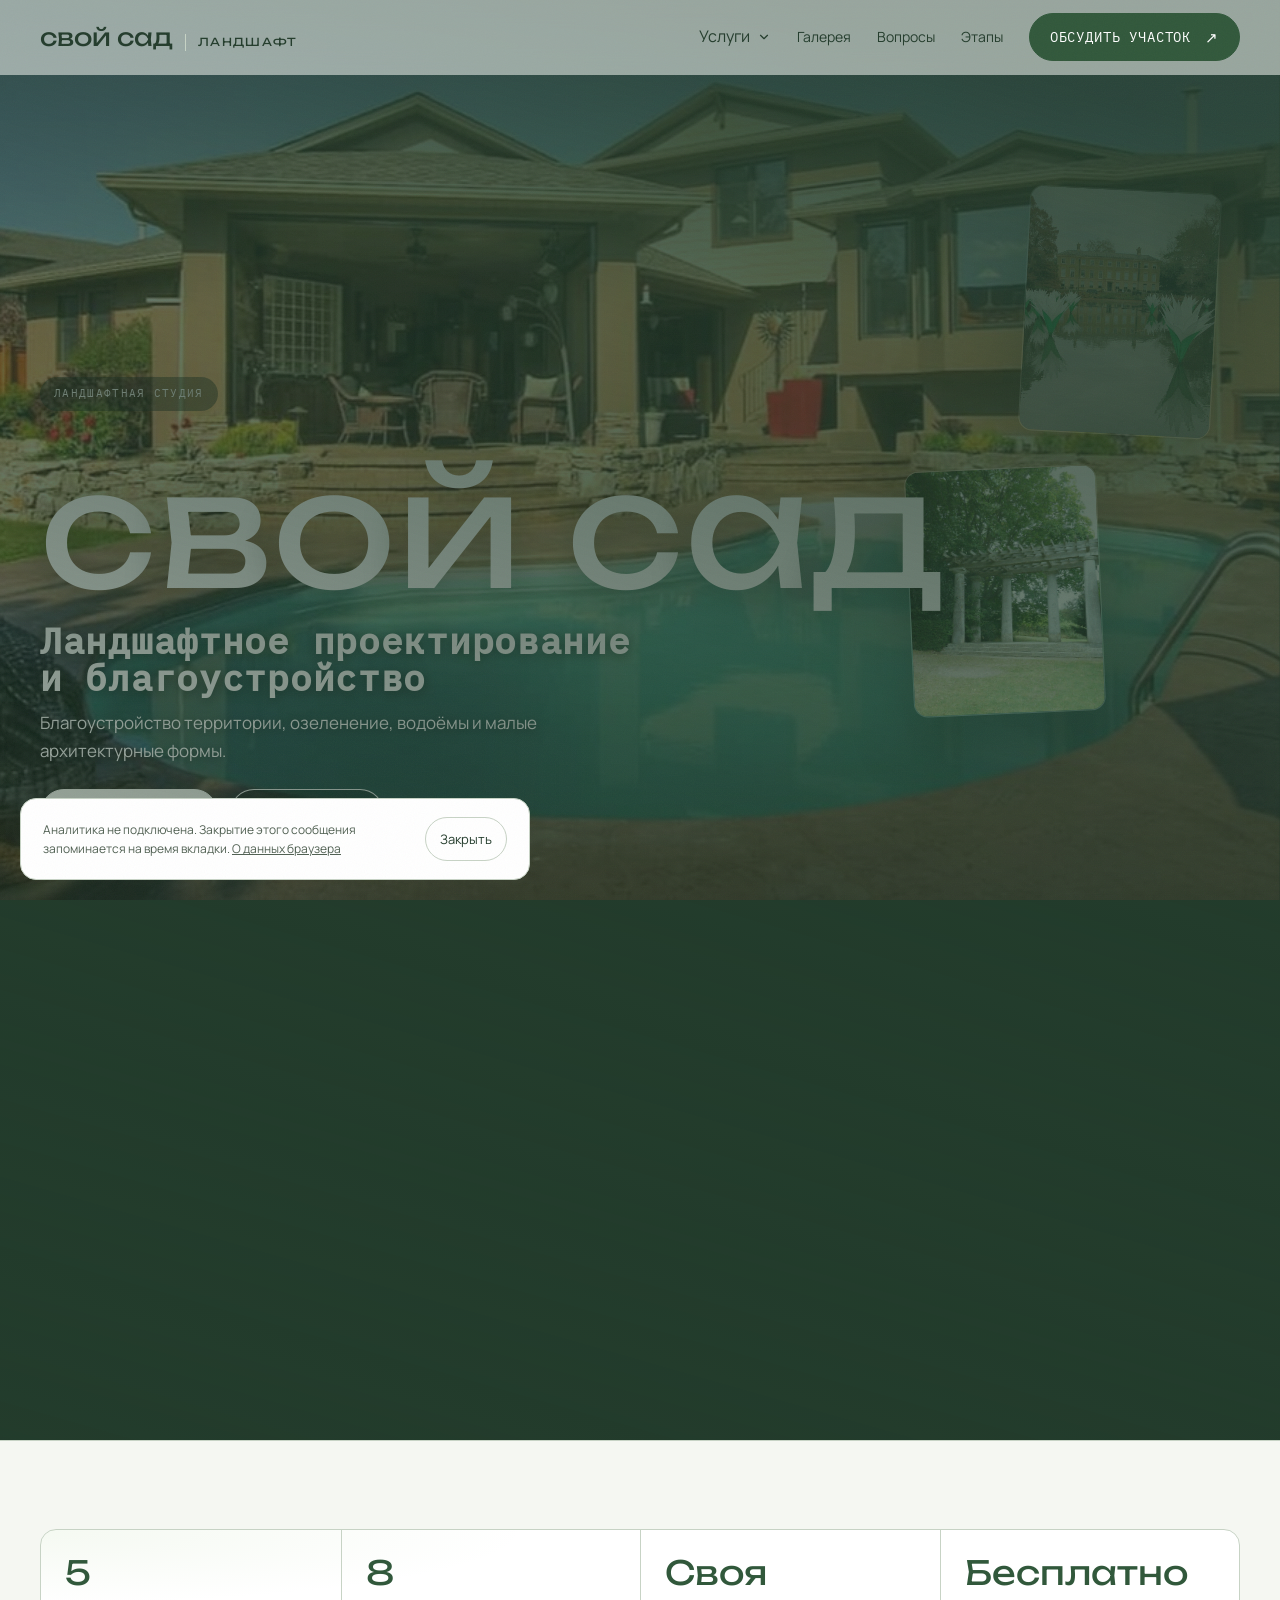
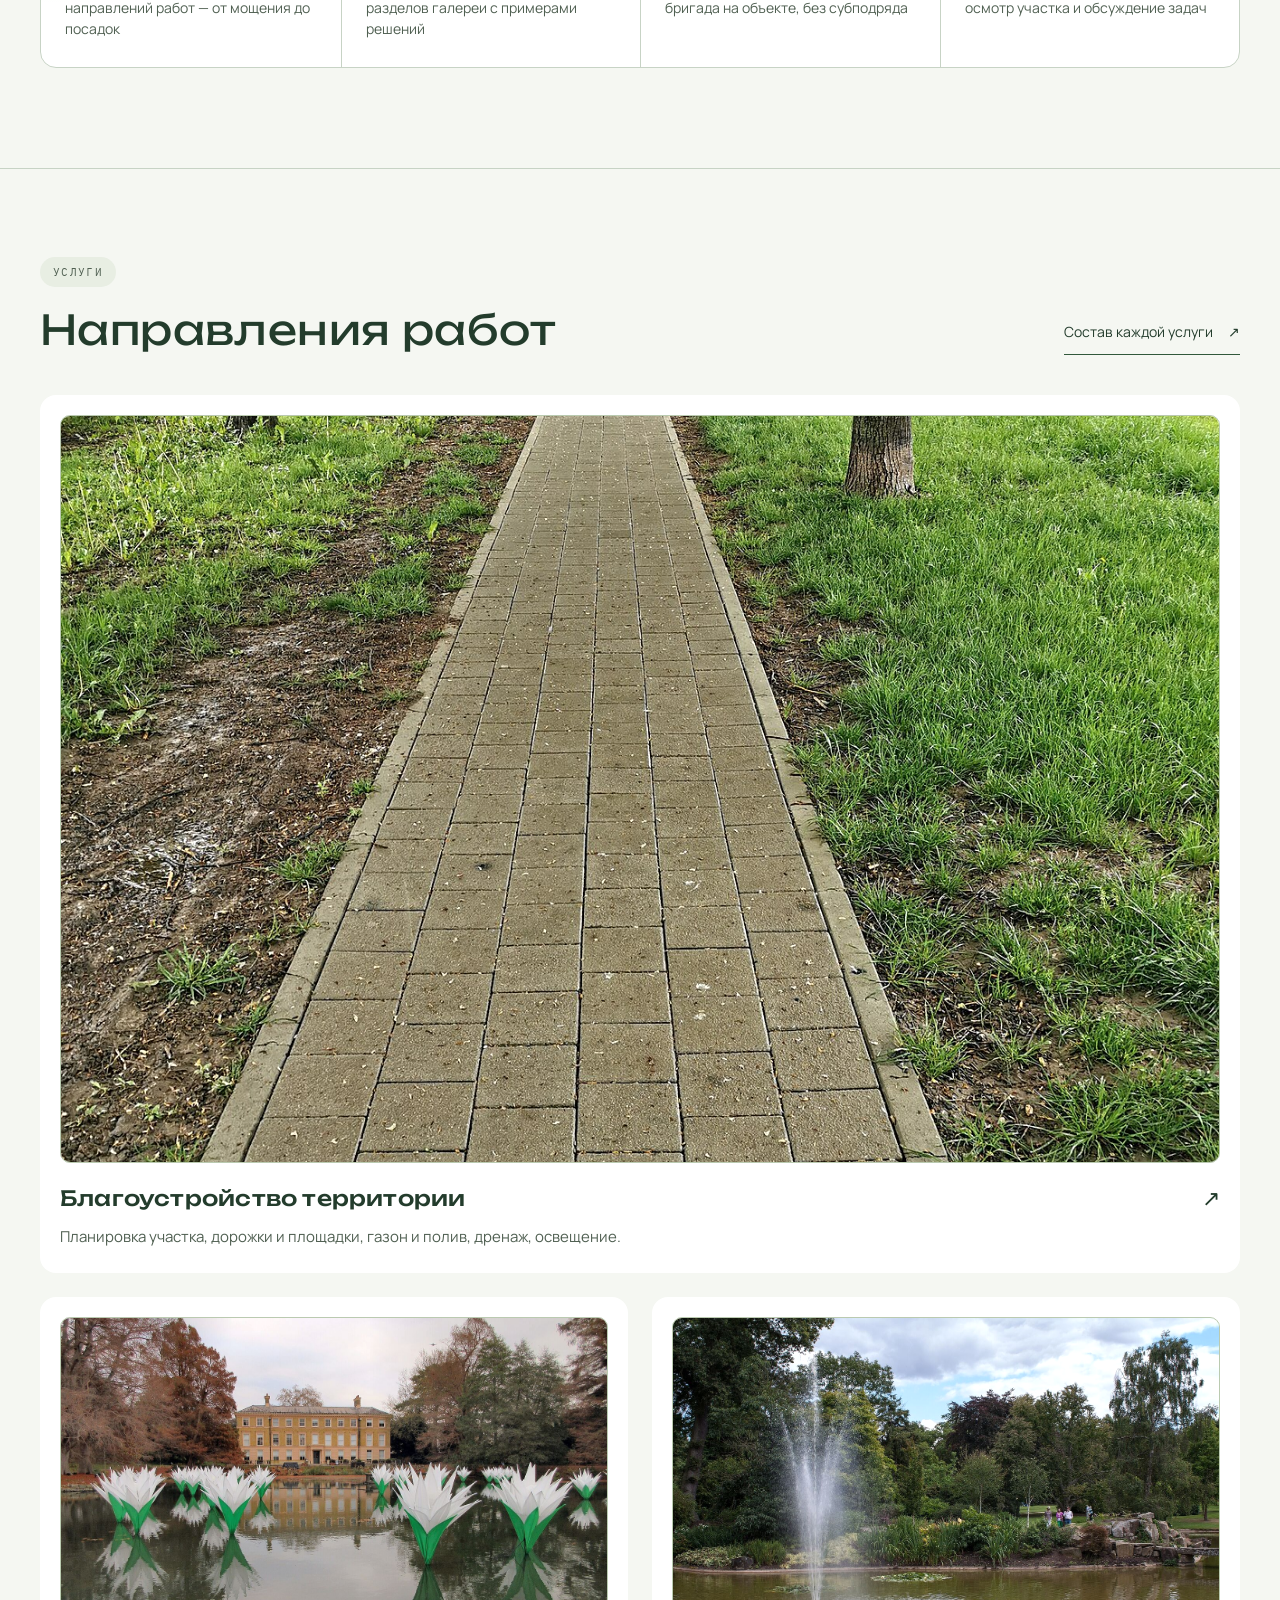
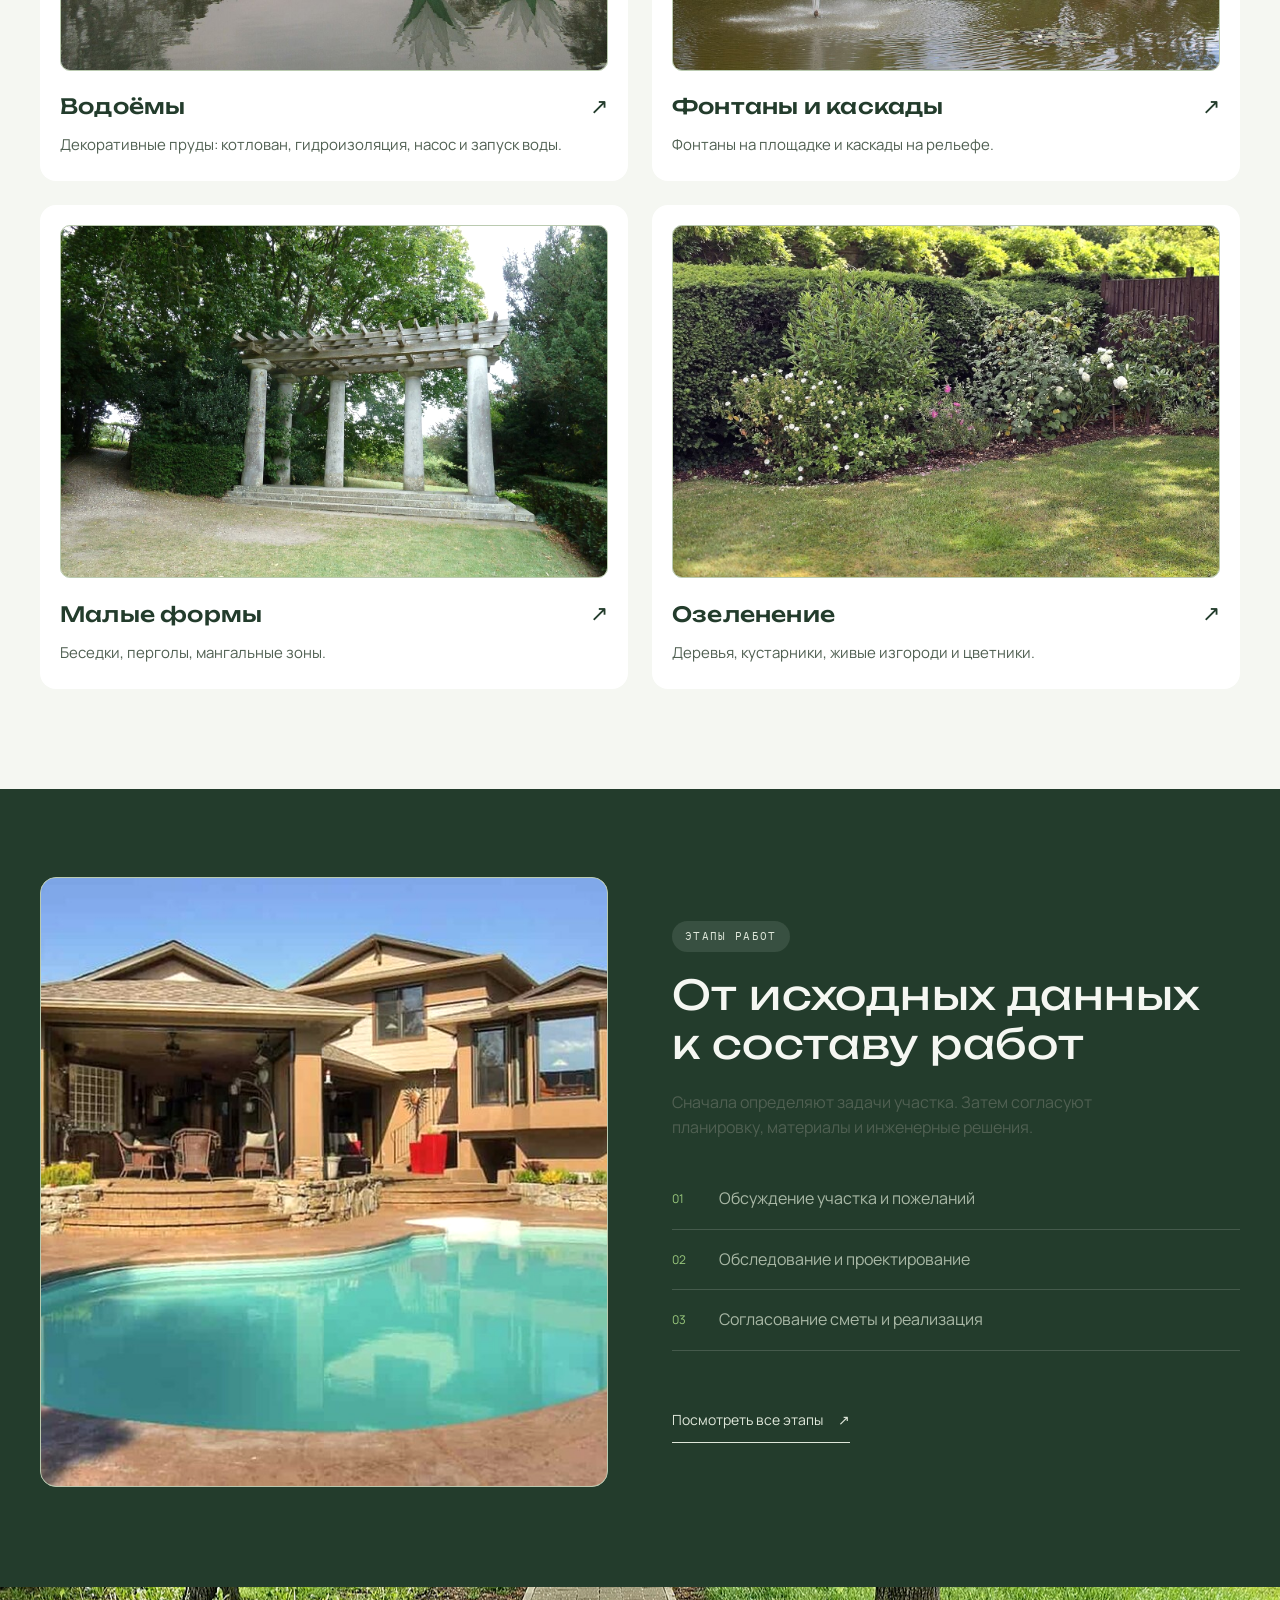
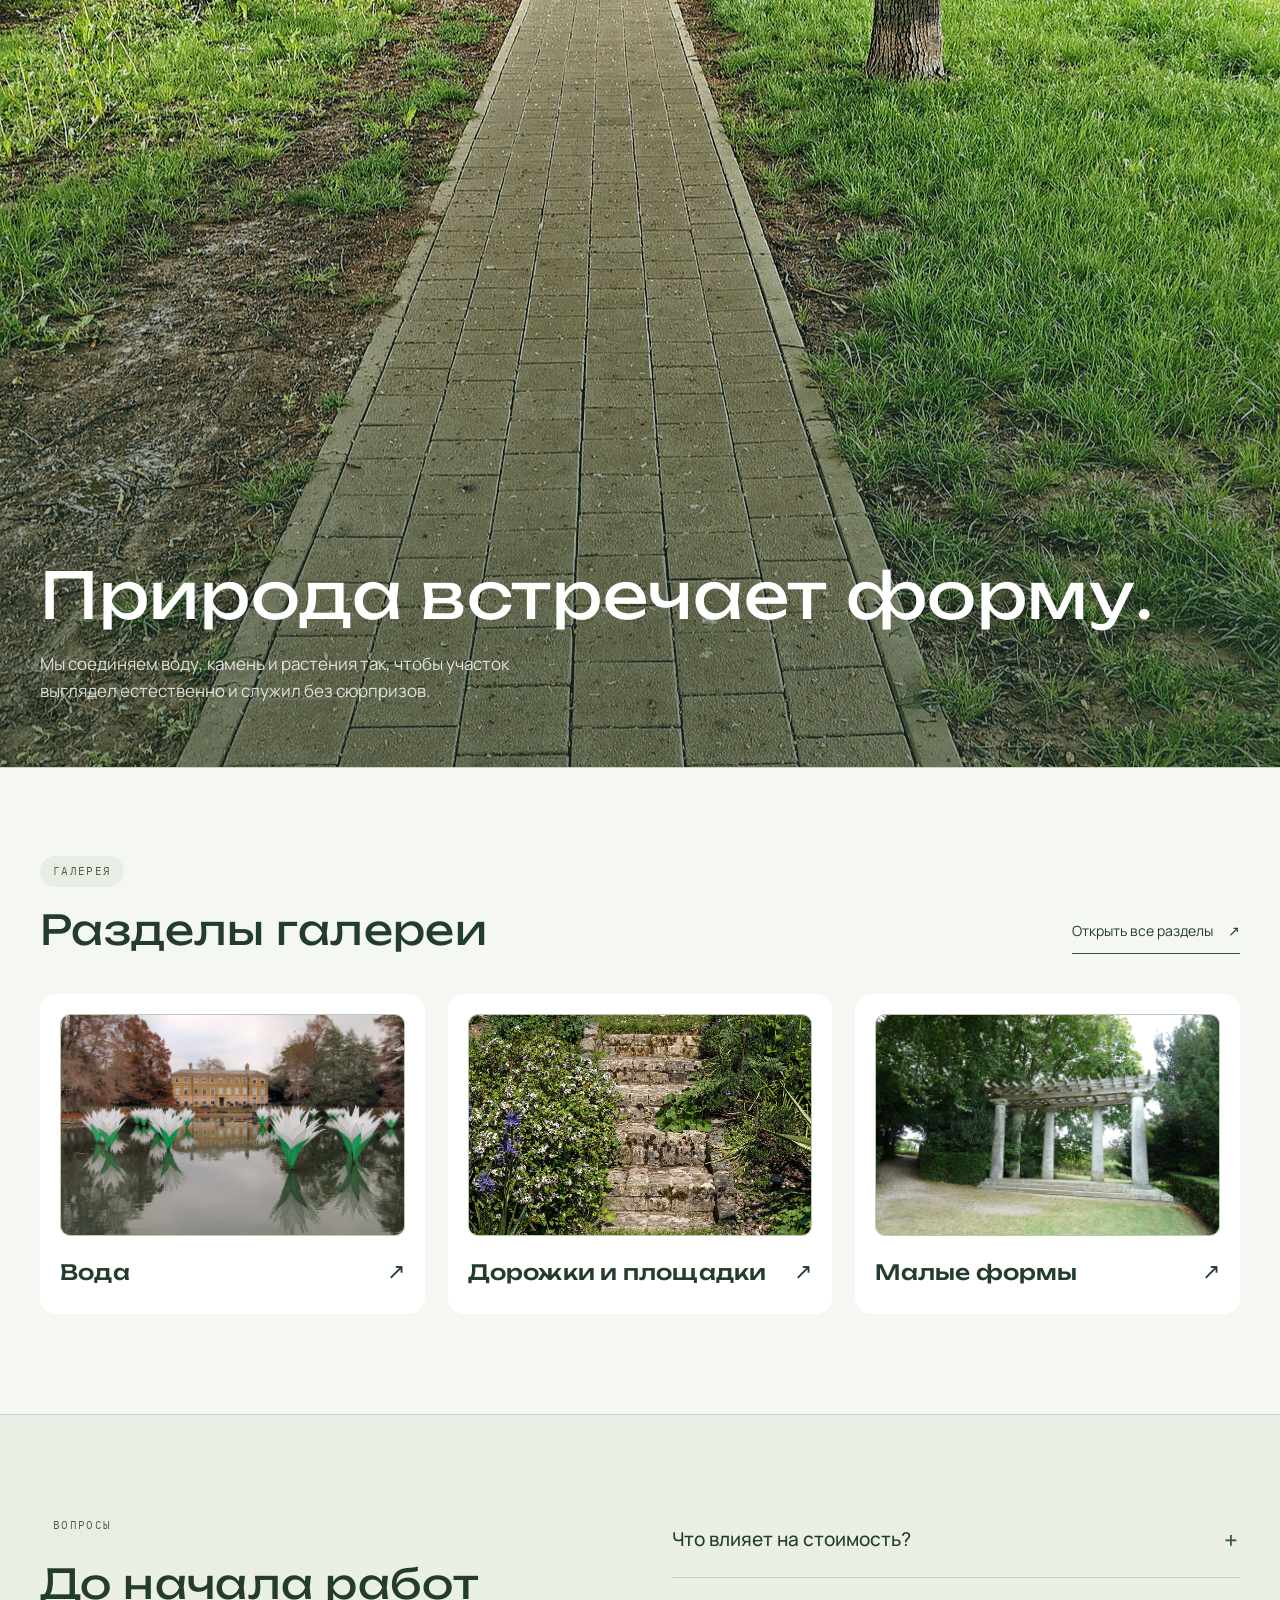
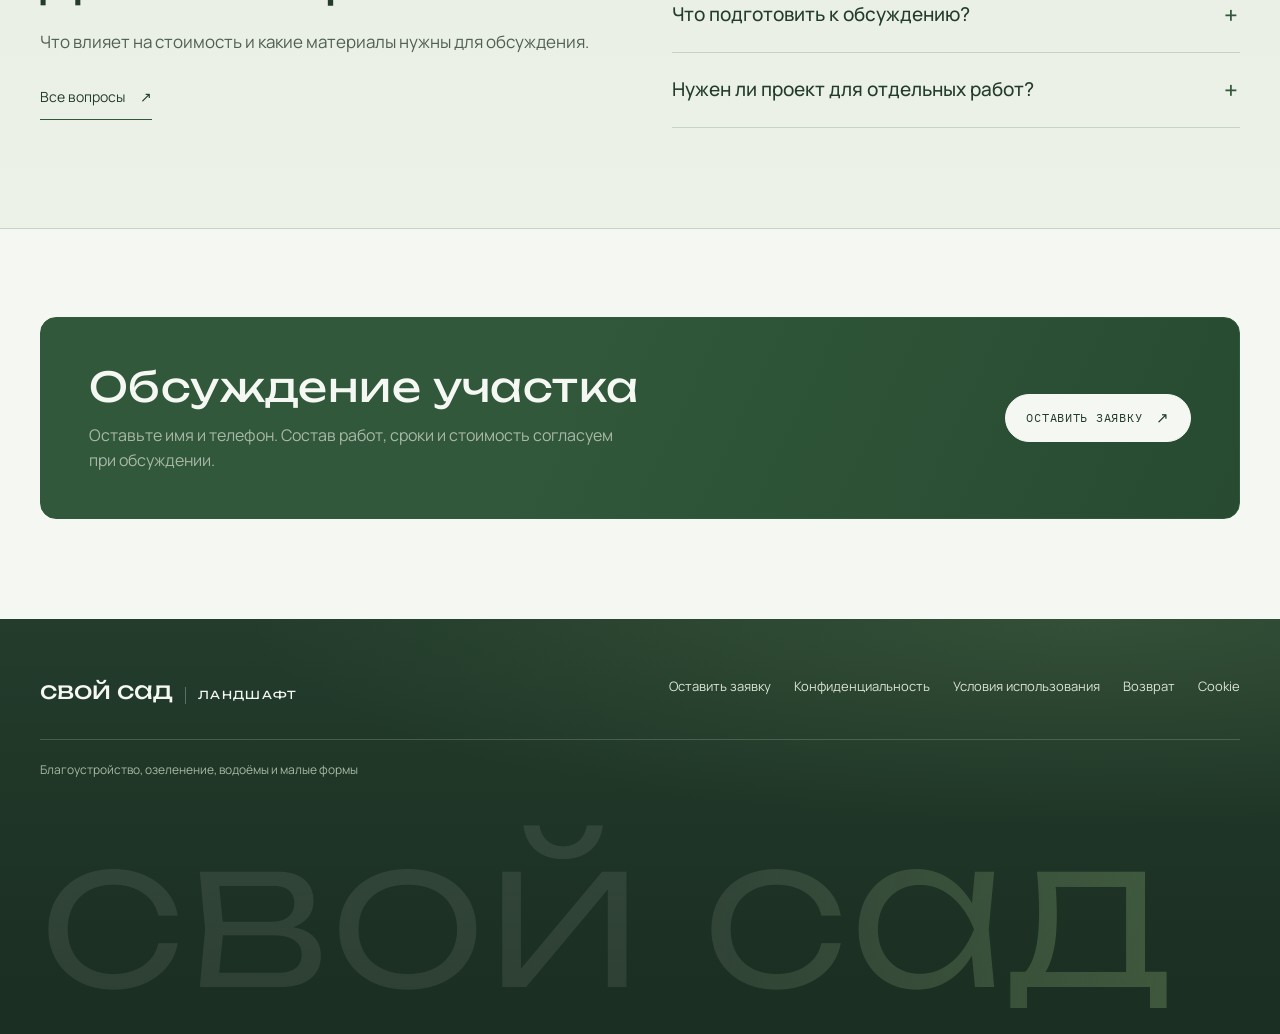
==== commit 9748fb2b: "fix mobile hscroll from long wordmark heading, brighter hero text, remove worker address from privac" ====
--- a/index.html
+++ b/index.html
@@ -11,8 +11,8 @@
   <meta property="og:type" content="website">
   <meta property="og:url" content="https://kgitufufufyf-sys.github.io/terra-sad/">
   <link rel="icon" type="image/svg+xml" href="favicon.svg">
-  <link rel="icon" type="image/svg+xml" href="favicon.svg"><link rel="stylesheet" href="styles.css?v=20261010-contrast">
-  <script src="script.js?v=20261010-contrast" defer></script>
+  <link rel="icon" type="image/svg+xml" href="favicon.svg"><link rel="stylesheet" href="styles.css?v=20261011-final">
+  <script src="script.js?v=20261011-final" defer></script>
 </head>
 <body class="home">
 <a class="skip" href="#content">К содержанию</a>
--- a/styles.css
+++ b/styles.css
@@ -35,7 +35,7 @@
 button { cursor: pointer; }
 img { max-width: 100%; display: block; }
 h1, h2, h3, p { margin: 0; }
-h1, h2, h3 { font-family: var(--font-display); font-weight: 400; text-wrap: balance; letter-spacing: .01em; }
+h1, h2, h3 { font-family: var(--font-display); font-weight: 400; text-wrap: balance; letter-spacing: .01em; overflow-wrap: break-word; }
 h1 { font-size: clamp(36px, 4.8vw, 62px); line-height: 1.16; }
 h2 { font-size: clamp(28px, 3.2vw, 42px); line-height: 1.2; }
 h3 { font-size: 21px; line-height: 1.35; }
@@ -92,14 +92,14 @@
 .hero-actions { display: flex; gap: 12px; flex-wrap: wrap; margin-top: 30px; }
 .hero .btn-dark { background: #f5f7f2; border-color: #f5f7f2; color: var(--ink); }
 .hero .btn-dark:hover { background: var(--soft); border-color: var(--soft); }
-.hero .btn-line { background: transparent; border-color: rgba(245,247,242,.65); color: #f5f7f2; }
-.hero .btn-line:hover { background: rgba(245,247,242,.14); }
+.hero .btn-line { background: rgba(8,20,12,.32); border-color: rgba(255,255,255,.9); color: #fff; }
+.hero .btn-line:hover { background: rgba(8,20,12,.5); }
 .home .hero-copy > * { animation: heroRise .6s var(--ease-out) both; }
 .home .hero-copy > *:nth-child(2) { animation-delay: 90ms; }
 .home .hero-copy > *:nth-child(3) { animation-delay: 180ms; }
 @keyframes heroRise { from { opacity: 0; transform: translateY(18px); } }
 
-.hero-v2 { padding: 0; height: 175svh; }
+.hero-v2 { padding: 0; height: 160svh; overflow: visible; }
 .hero-stick { position: sticky; top: 0; height: 100svh; overflow: hidden; }
 .hero-stick .hero-photo { animation: kenburns2 34s ease-in-out infinite alternate; filter: brightness(1.08) saturate(1.05); }
 @keyframes kenburns2 { from { transform: scale(1) translate(0, 0); } to { transform: scale(1.08) translate(-1.5%, -1%); } }
@@ -112,8 +112,8 @@
 @keyframes floatB { from { translate: 0 10px; } to { translate: 0 -8px; } }
 .hero-v2 .hero-copy { position: absolute; inset: auto 0 0; z-index: 3; padding-bottom: clamp(40px, 7vh, 84px); will-change: transform, opacity; }
 .hero-giant { font-family: var(--font-display); font-weight: 400; font-size: clamp(58px, 12.5vw, 210px); line-height: .92; letter-spacing: .01em; color: #fff; margin: 18px 0 20px; text-shadow: 0 6px 44px rgba(5,14,8,.55); }
-.hero-v2 h1 { font-size: clamp(22px, 2.6vw, 34px); font-family: var(--font-mono); font-weight: 500; letter-spacing: .02em; color: #fff; text-transform: none; max-width: 640px; text-shadow: 0 2px 14px rgba(5,14,8,.5); }
-.hero-v2 .lead { margin-top: 12px; color: rgba(255,255,255,.94); text-shadow: 0 2px 12px rgba(5,14,8,.5); }
+.hero-v2 h1 { font-size: clamp(23px, 2.8vw, 36px); font-family: var(--font-mono); font-weight: 600; letter-spacing: .02em; color: #fff; text-transform: none; max-width: 640px; text-shadow: 0 2px 12px rgba(5,14,8,.65); }
+.hero-v2 .lead { margin-top: 12px; color: #fff; text-shadow: 0 2px 10px rgba(5,14,8,.6); }
 .hero-v2 .hero-actions { margin-top: 24px; }
 .hero-v2 .home-anim > * { animation: heroRise .7s var(--ease-out) both; }
 
@@ -208,7 +208,7 @@
 .breadcrumb:hover { text-decoration: underline; }
 .page-head h1 { font-size: clamp(34px, 4.4vw, 54px); }
 .svc { display: grid; grid-template-columns: repeat(2, minmax(0, 1fr)); gap: 23px; }
-.service-card { padding: 32px; border: 1px solid transparent; background: var(--surface); border-radius: 12px; scroll-margin-top: 106px; transition: border-color .2s ease; display: flex; flex-direction: column; }
+.service-card { padding: 32px; border: 1px solid transparent; background: var(--surface); border-radius: 12px; scroll-margin-top: 104px; transition: border-color .2s ease; display: flex; flex-direction: column; }
 .service-card > * { min-width: 0; }
 .service-card .text-link { margin-top: auto; padding-top: 18px; align-self: flex-start; }
 .service-card:target { border-color: var(--accent); }
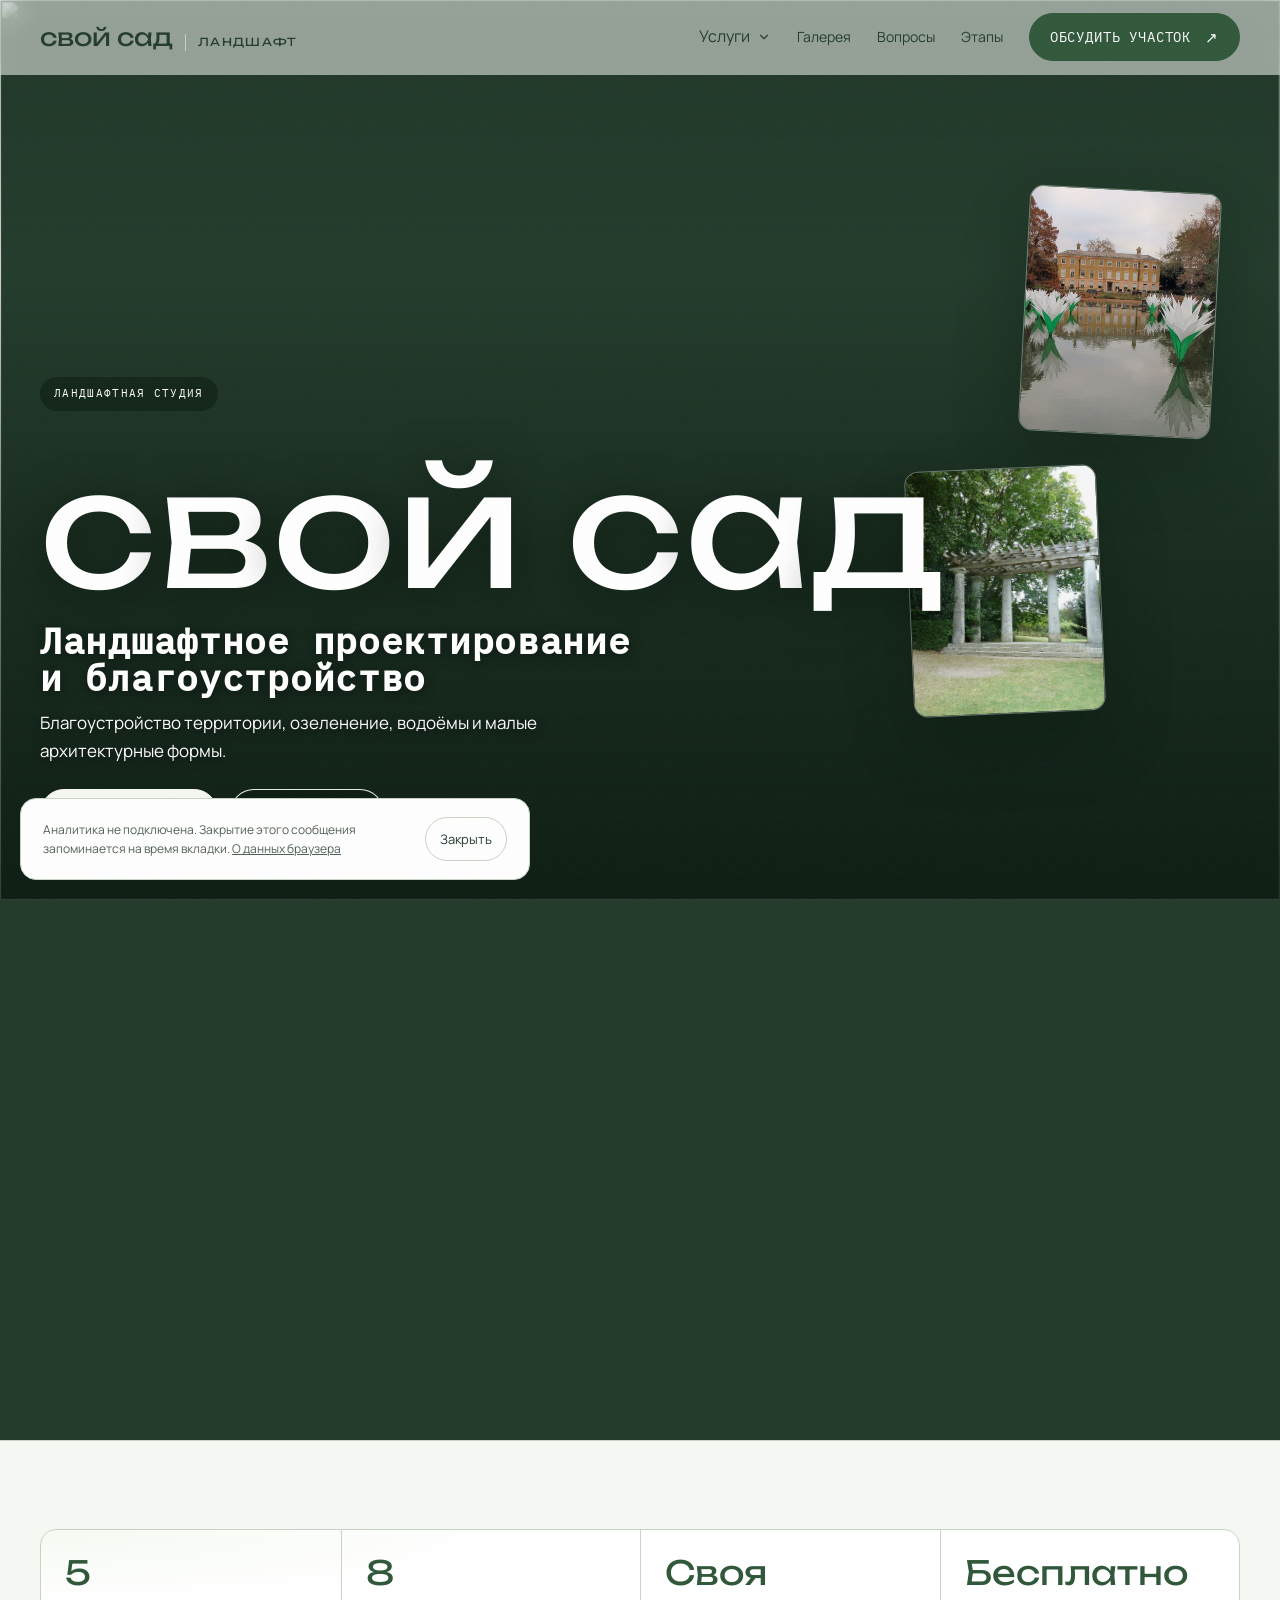
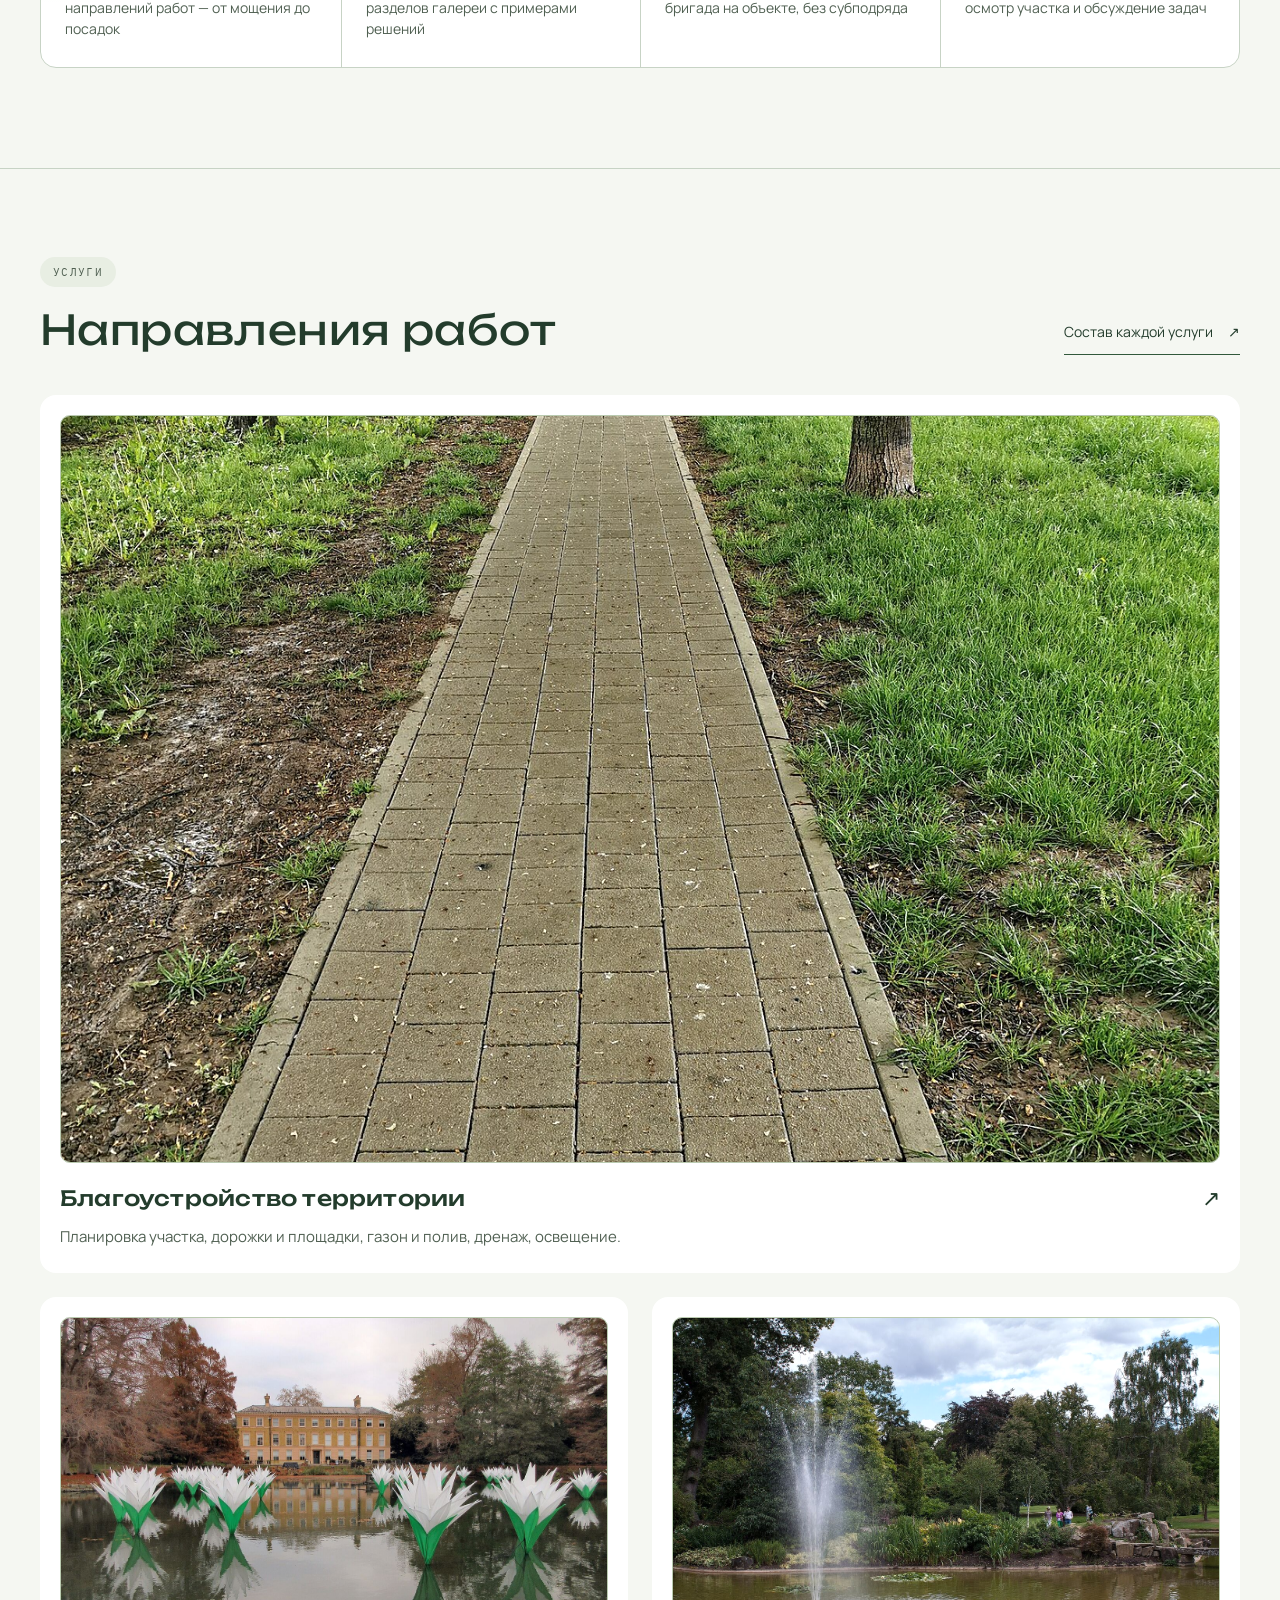
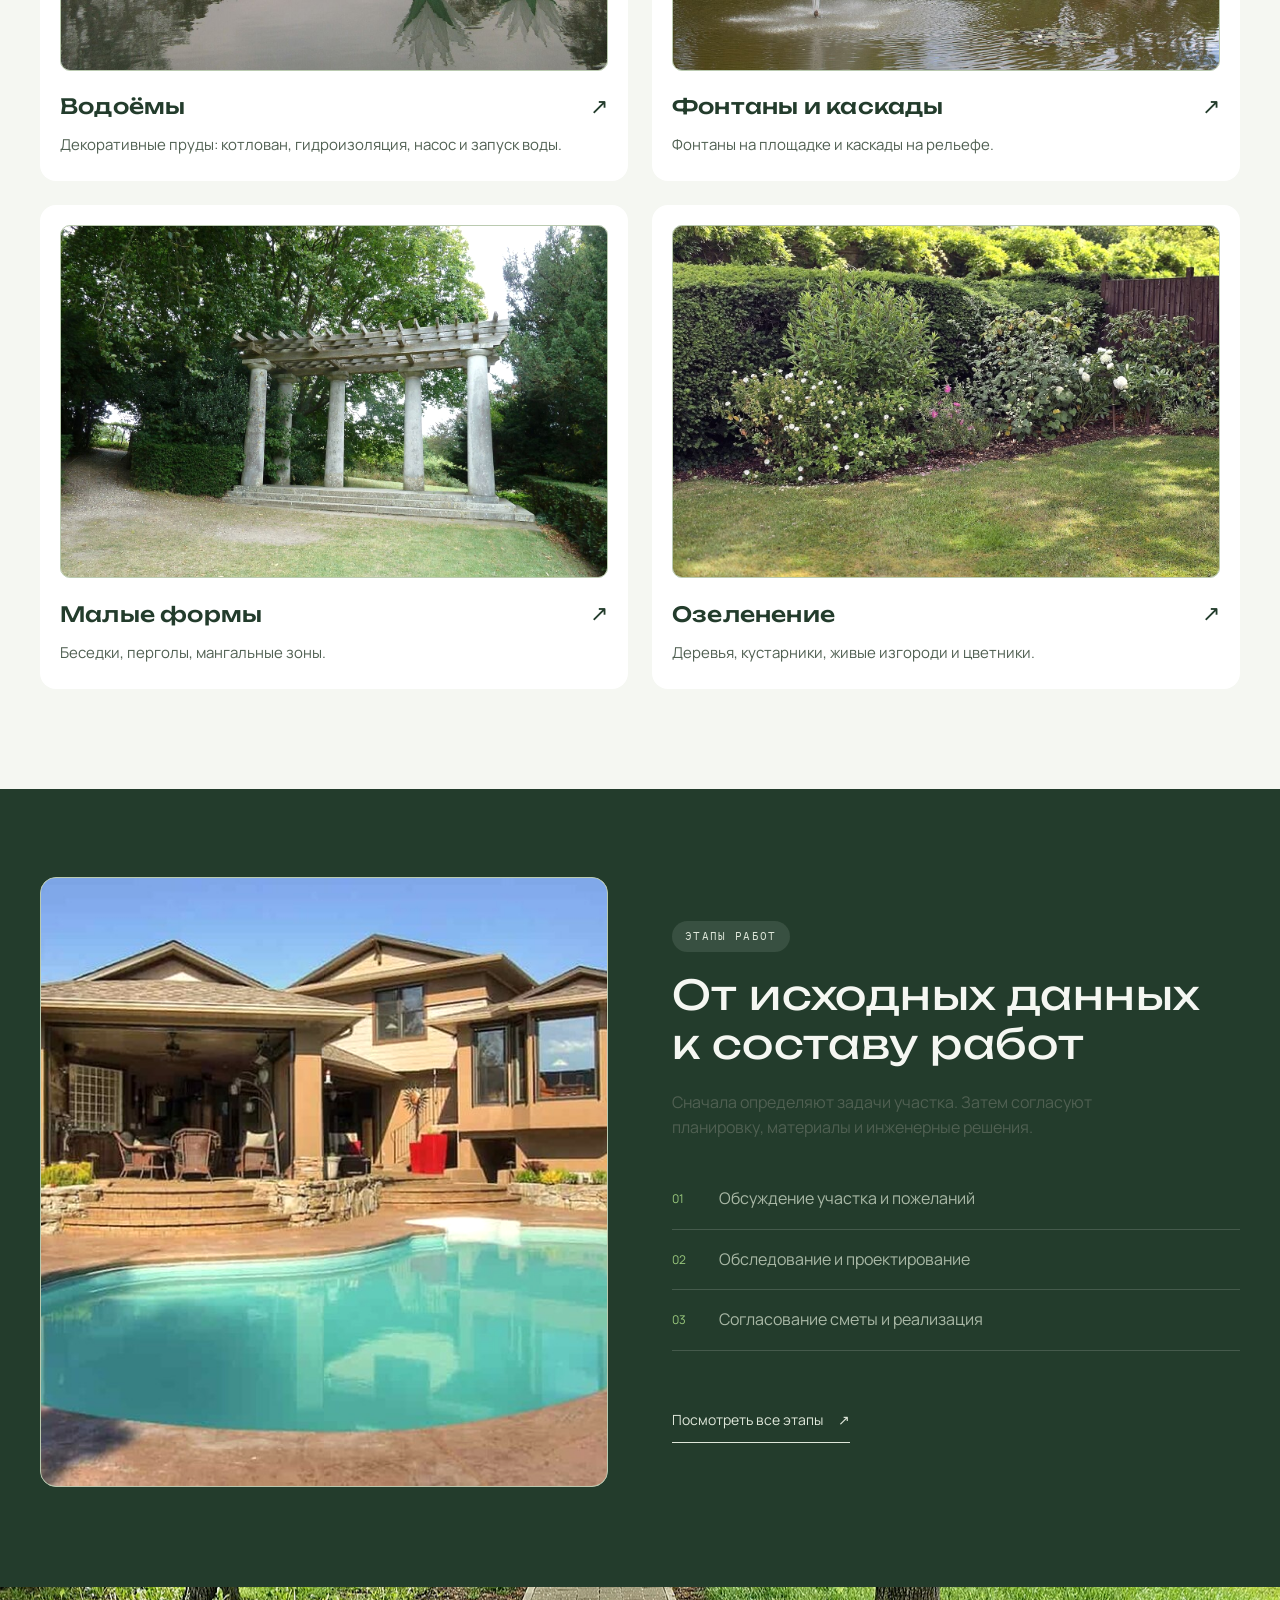
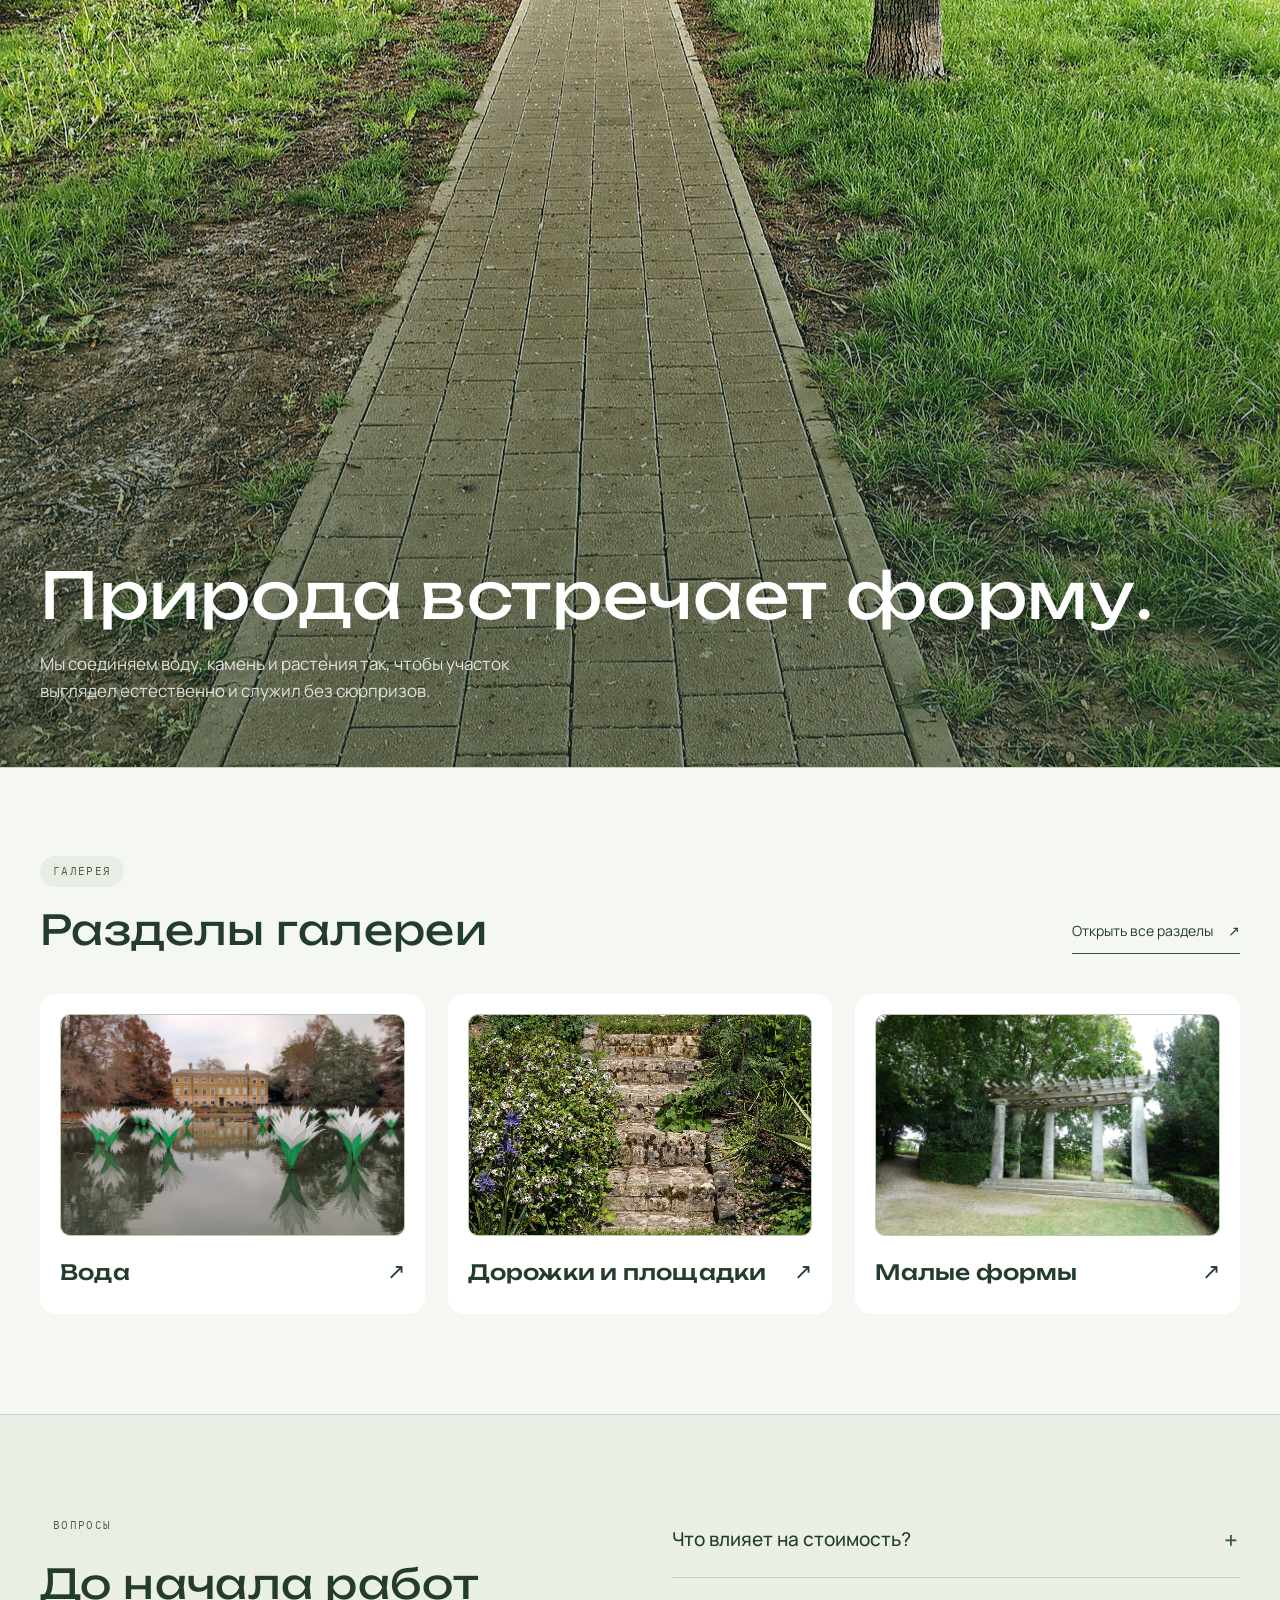
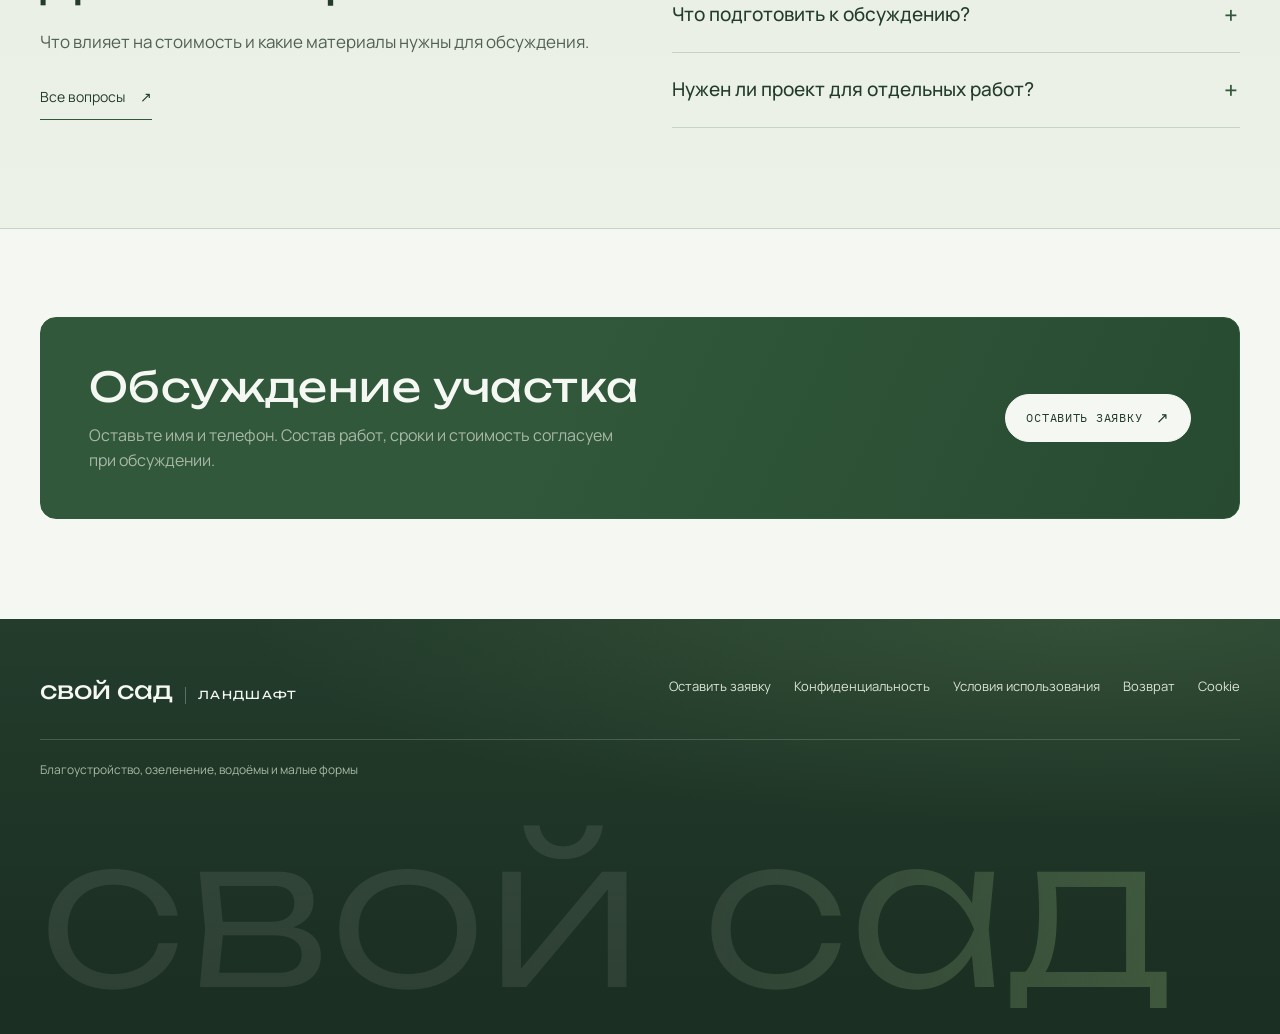
==== commit 24c906fe: "hero: restore garden photo, kill blocking ::before layer (text now selectable), stronger contrast ve" ====
--- a/index.html
+++ b/index.html
@@ -11,8 +11,8 @@
   <meta property="og:type" content="website">
   <meta property="og:url" content="https://kgitufufufyf-sys.github.io/terra-sad/">
   <link rel="icon" type="image/svg+xml" href="favicon.svg">
-  <link rel="icon" type="image/svg+xml" href="favicon.svg"><link rel="stylesheet" href="styles.css?v=20261011-final">
-  <script src="script.js?v=20261011-final" defer></script>
+  <link rel="icon" type="image/svg+xml" href="favicon.svg"><link rel="stylesheet" href="styles.css?v=20261011-hero">
+  <script src="script.js?v=20261011-hero" defer></script>
 </head>
 <body class="home">
 <a class="skip" href="#content">К содержанию</a>
@@ -42,7 +42,7 @@
 <main id="content">
   <section class="hero hero-v2" aria-labelledby="hero-title">
     <div class="hero-stick">
-      <img class="hero-photo" src="img/yard.jpg" alt="" width="1280" height="636" fetchpriority="high">
+      <img class="hero-photo" src="https://images.unsplash.com/photo-1585320806297-9794b3e4eeae?auto=format&amp;fit=crop&amp;w=2000&amp;q=85" alt="" width="2000" height="1333" fetchpriority="high">
       <div class="hero-side hero-side-a" aria-hidden="true"><img src="img/pond.jpg" alt="" loading="lazy" width="1400" height="933"></div>
       <div class="hero-side hero-side-b" aria-hidden="true"><img src="img/pergola.jpg" alt="" loading="lazy" width="1400" height="933"></div>
       <div class="hero-veil" aria-hidden="true"></div>
--- a/styles.css
+++ b/styles.css
@@ -100,17 +100,18 @@
 @keyframes heroRise { from { opacity: 0; transform: translateY(18px); } }
 
 .hero-v2 { padding: 0; height: 160svh; overflow: visible; }
+.hero-v2::before { content: none; }
 .hero-stick { position: sticky; top: 0; height: 100svh; overflow: hidden; }
 .hero-stick .hero-photo { animation: kenburns2 34s ease-in-out infinite alternate; filter: brightness(1.08) saturate(1.05); }
 @keyframes kenburns2 { from { transform: scale(1) translate(0, 0); } to { transform: scale(1.08) translate(-1.5%, -1%); } }
-.hero-veil { position: absolute; inset: 0; z-index: 1; background: linear-gradient(180deg, rgba(20,38,26,.22), rgba(20,38,26,0) 34%, rgba(10,22,14,.38) 68%, rgba(8,20,12,.68)); }
-.hero-side { position: absolute; z-index: 2; width: clamp(130px, 15vw, 220px); aspect-ratio: .78; border-radius: 14px; overflow: hidden; border: 1px solid rgba(245,247,242,.4); box-shadow: 0 30px 70px rgba(8,20,12,.4); opacity: .96; }
+.hero-veil { position: absolute; inset: 0; z-index: 1; pointer-events: none; background: linear-gradient(180deg, rgba(20,38,26,.24), rgba(20,38,26,0) 30%, rgba(10,22,14,.45) 62%, rgba(8,20,12,.78)); }
+.hero-side { position: absolute; z-index: 2; pointer-events: none; width: clamp(130px, 15vw, 220px); aspect-ratio: .78; border-radius: 14px; overflow: hidden; border: 1px solid rgba(245,247,242,.4); box-shadow: 0 30px 70px rgba(8,20,12,.4); opacity: .96; }
 .hero-side img { width: 100%; height: 100%; object-fit: cover; }
 .hero-side-a { right: 5%; top: 21%; transform: rotate(3deg); animation: floatA 9s ease-in-out infinite alternate; }
 .hero-side-b { right: 14%; top: 52%; transform: rotate(-2.5deg); animation: floatB 11s ease-in-out infinite alternate; }
 @keyframes floatA { from { translate: 0 -8px; } to { translate: 0 10px; } }
 @keyframes floatB { from { translate: 0 10px; } to { translate: 0 -8px; } }
-.hero-v2 .hero-copy { position: absolute; inset: auto 0 0; z-index: 3; padding-bottom: clamp(40px, 7vh, 84px); will-change: transform, opacity; }
+.hero-v2 .hero-copy { position: absolute; inset: auto 0 0; z-index: 4; padding-bottom: clamp(40px, 7vh, 84px); will-change: transform, opacity; }
 .hero-giant { font-family: var(--font-display); font-weight: 400; font-size: clamp(58px, 12.5vw, 210px); line-height: .92; letter-spacing: .01em; color: #fff; margin: 18px 0 20px; text-shadow: 0 6px 44px rgba(5,14,8,.55); }
 .hero-v2 h1 { font-size: clamp(23px, 2.8vw, 36px); font-family: var(--font-mono); font-weight: 600; letter-spacing: .02em; color: #fff; text-transform: none; max-width: 640px; text-shadow: 0 2px 12px rgba(5,14,8,.65); }
 .hero-v2 .lead { margin-top: 12px; color: #fff; text-shadow: 0 2px 10px rgba(5,14,8,.6); }
@@ -127,7 +128,7 @@
 
 .statement { position: relative; display: grid; align-items: end; min-height: min(88svh, 780px); overflow: hidden; }
 .statement > img { position: absolute; inset: -8% 0; width: 100%; height: 116%; object-fit: cover; filter: brightness(1.07) saturate(1.05); will-change: transform; }
-.statement-veil { position: absolute; inset: 0; background: linear-gradient(180deg, rgba(35,60,44,.06), rgba(35,60,44,.5) 82%); }
+.statement-veil { position: absolute; inset: 0; pointer-events: none; background: linear-gradient(180deg, rgba(35,60,44,.06), rgba(35,60,44,.5) 82%); }
 .statement-copy { position: relative; z-index: 1; padding: 120px 0 clamp(40px, 7vh, 76px); color: #f0f4ec; }
 .statement-copy h2 { font-size: clamp(34px, 5vw, 64px); color: #fff; }
 .statement-copy p { margin-top: 16px; max-width: 52ch; font-size: 17px; color: rgba(240,244,236,.88); }
@@ -366,7 +367,7 @@
   .hero-v2 { height: 135svh; }
   .hero-v2 .hero-copy { padding-bottom: 34px; }
   .hero-side { display: none; }
-  .hero-giant { font-size: clamp(64px, 19vw, 110px); }
+  .hero-giant { font-size: clamp(40px, 14.5vw, 92px); }
   .hero-v2 h1 { font-size: 19px; }
   .hero-copy { padding-bottom: 8px; }
   .specs { grid-template-columns: repeat(2, minmax(0, 1fr)); }
